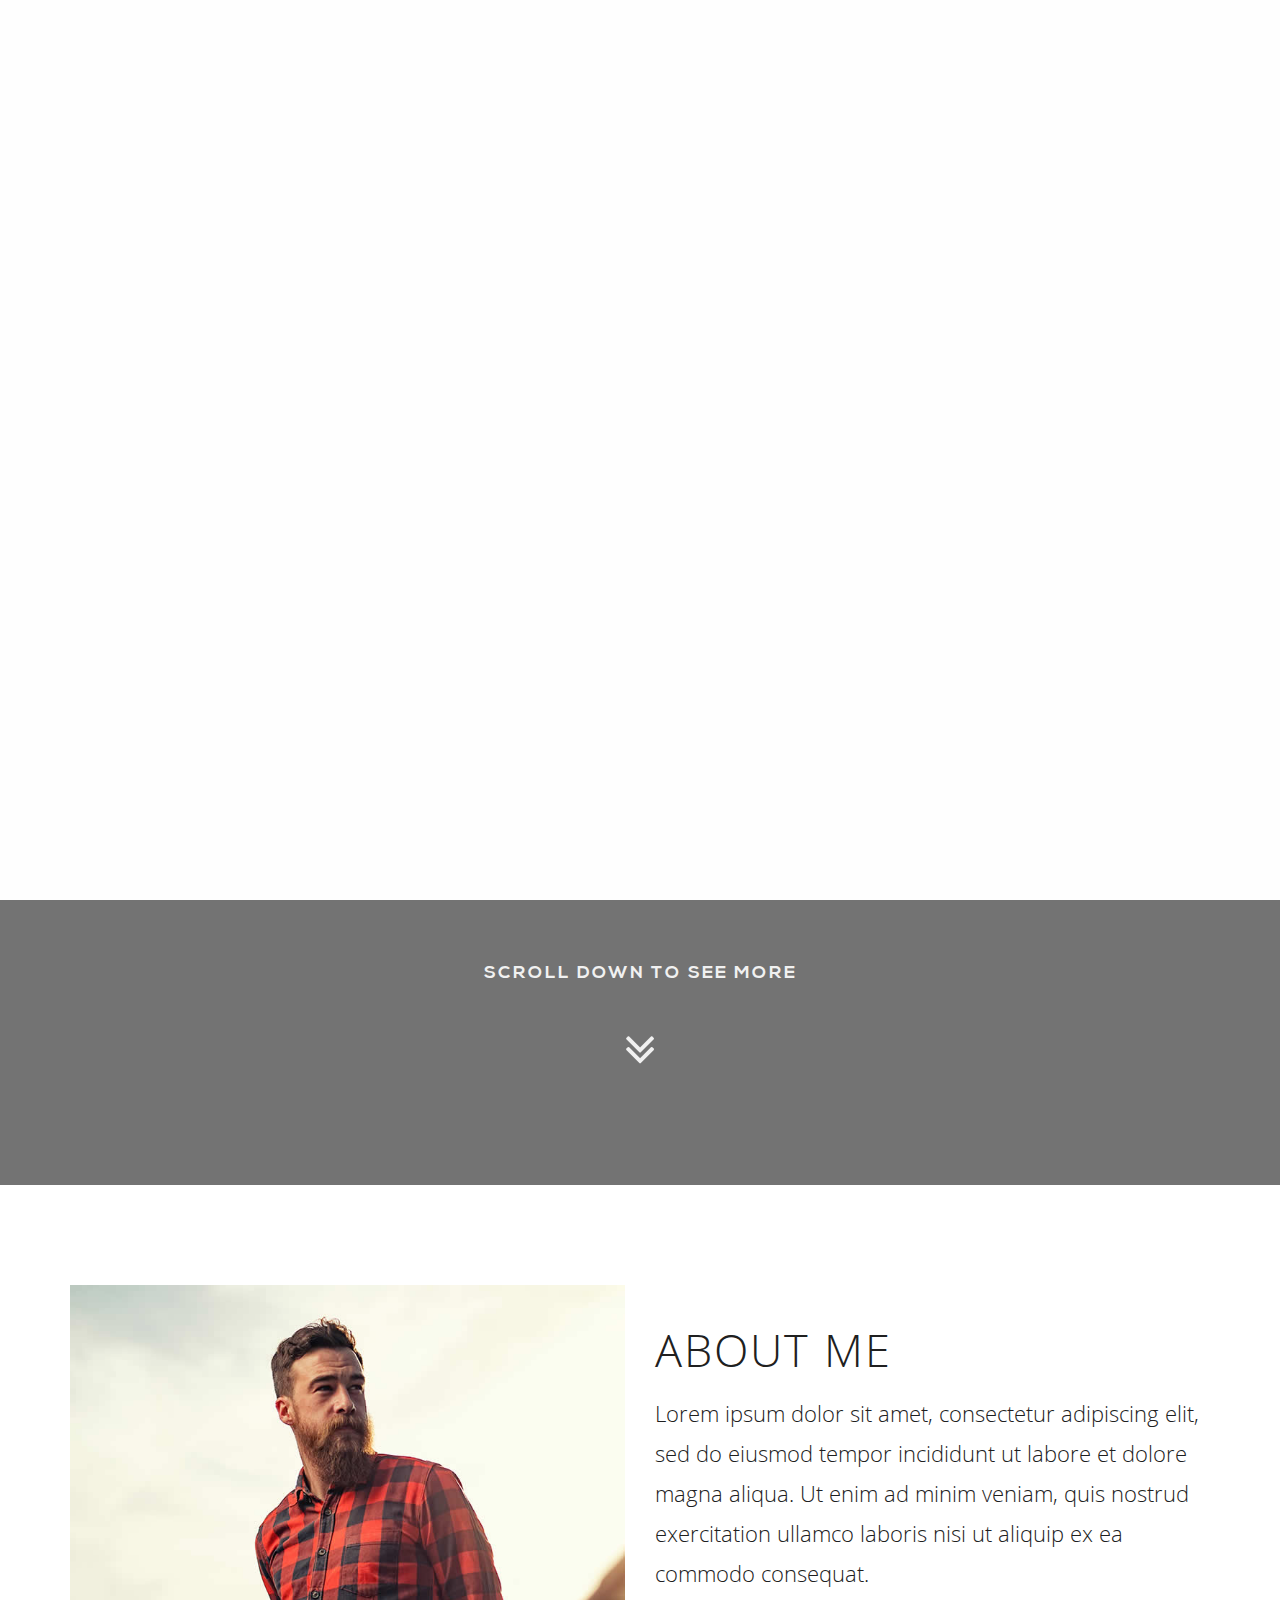
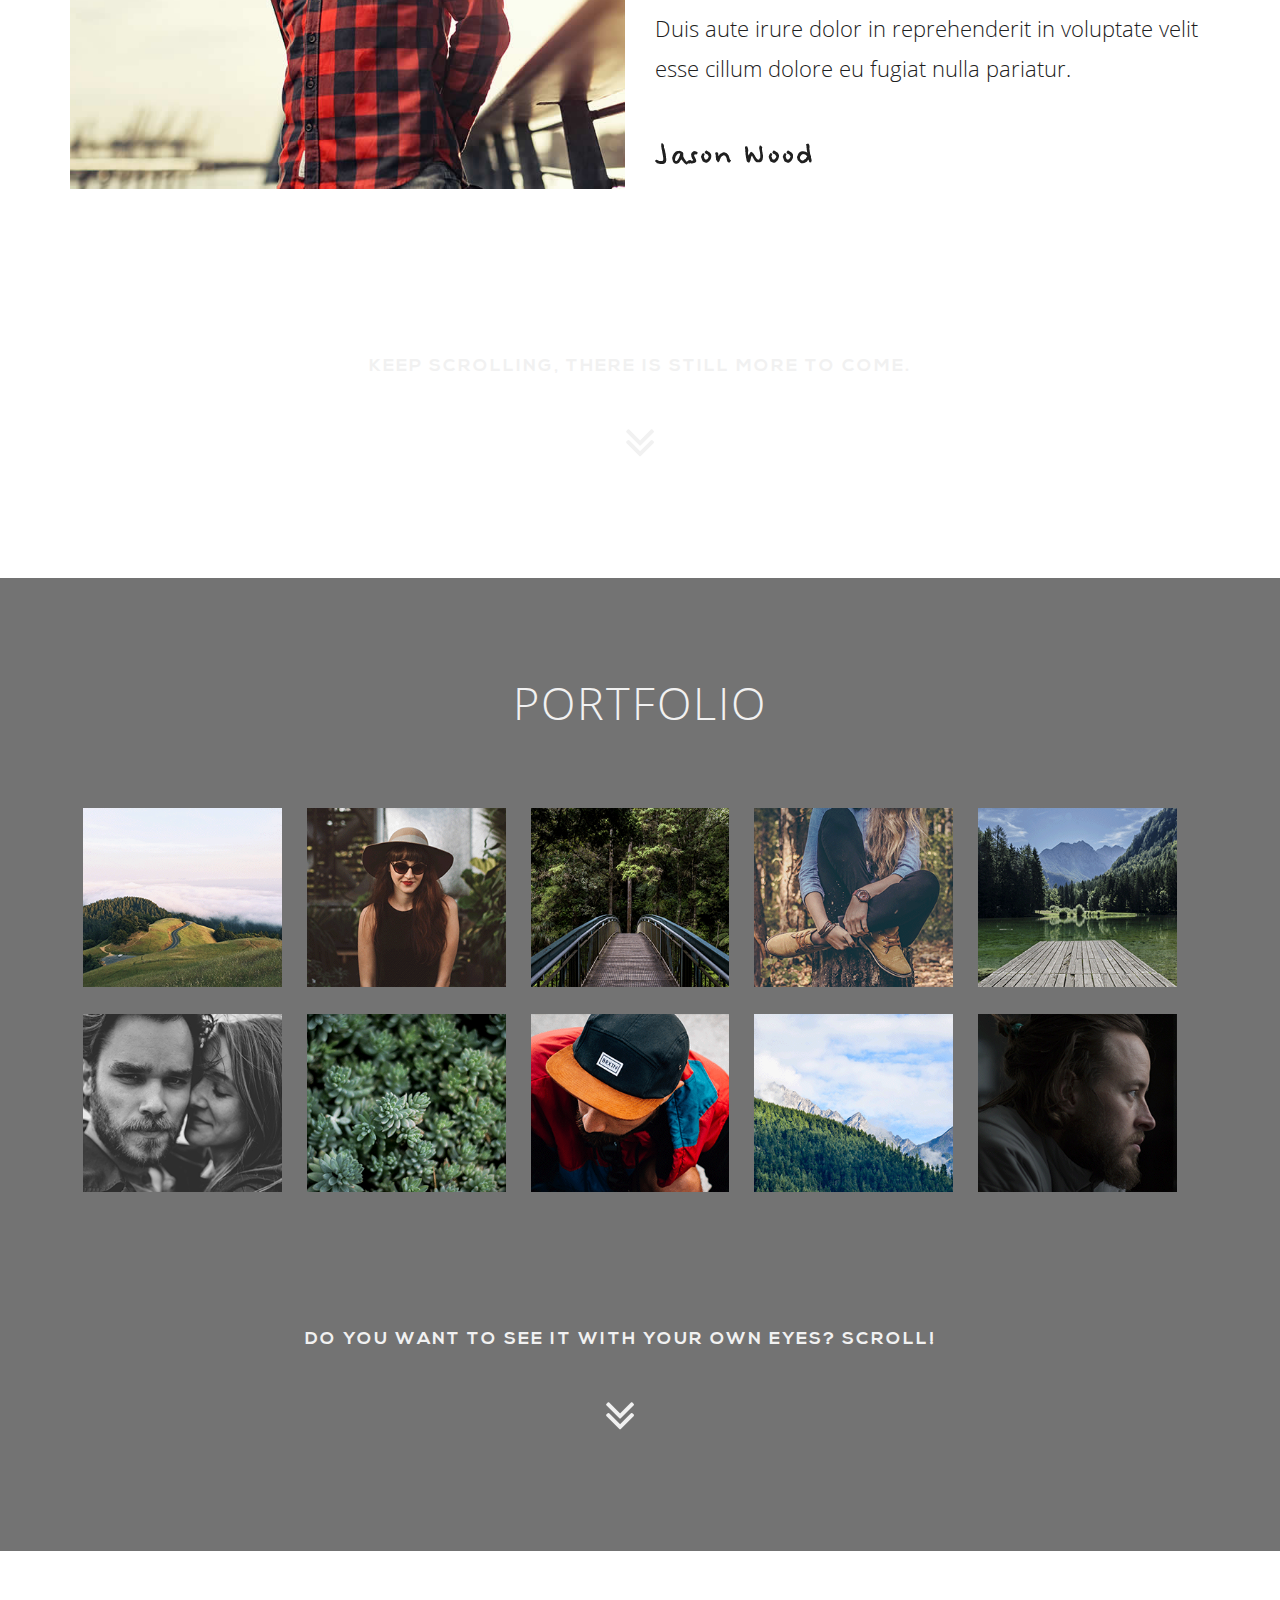
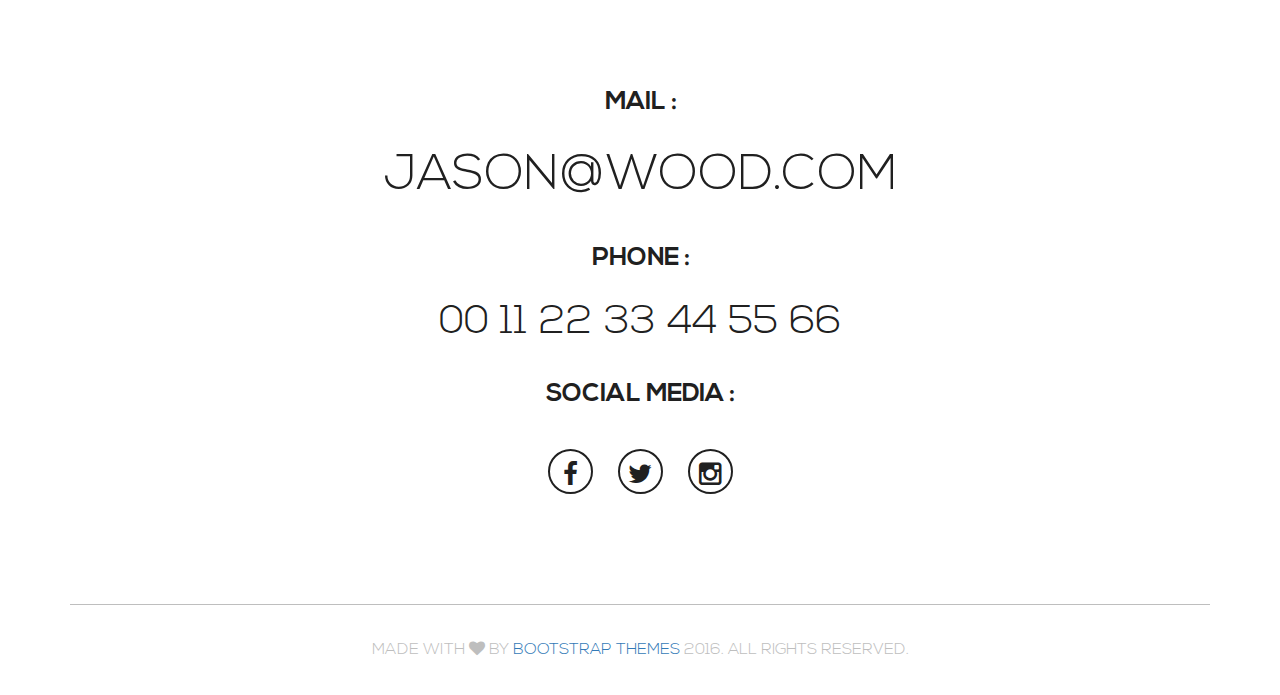
==== index.html @ 480f1a09 "Update index.html" ====
<!doctype html>
<!--[if lt IE 7]>      <html class="no-js lt-ie9 lt-ie8 lt-ie7" lang=""> <![endif]-->
<!--[if IE 7]>         <html class="no-js lt-ie9 lt-ie8" lang=""> <![endif]-->
<!--[if IE 8]>         <html class="no-js lt-ie9" lang=""> <![endif]-->
<!--[if gt IE 8]><!--> <html class="no-js" lang=""> <!--<![endif]-->
    <head>
        <meta charset="utf-8">
        <meta http-equiv="X-UA-Compatible" content="IE=edge,chrome=1">
        <title></title>
        <meta name="description" content="">
        <meta name="viewport" content="width=device-width, initial-scale=1">
        <link rel="apple-touch-icon" href="apple-touch-icon.png">

        <link rel="stylesheet" href="assets/css/bootstrap.min.css">
        <!--        <link rel="stylesheet" href="assets/css/bootstrap-theme.min.css">-->


        <!--For Plugins external css-->
        <link rel="stylesheet" href="assets/css/plugins.css" />
		<link rel="stylesheet" href="assets/css/magnific-popup.css">
		
        <link rel="stylesheet" href="assets/css/nexa-web-font.css" />
        <link rel="stylesheet" href="assets/css/opensans-web-font.css" />

        <!--Theme custom css -->
        <link rel="stylesheet" href="assets/css/style.css">

        <!--Theme Responsive css-->
        <link rel="stylesheet" href="assets/css/responsive.css" />

        <script src="assets/js/vendor/modernizr-2.8.3-respond-1.4.2.min.js"></script>
    </head>
    <body>
        <!--[if lt IE 8]>
            <p class="browserupgrade">You are using an <strong>outdated</strong> browser. Please <a href="http://browsehappy.com/">upgrade your browser</a> to improve your experience.</p>
        <![endif]-->
		
		<div class='preloader'><div class='loaded'>&nbsp;</div></div>
		
        <nav class="navbar navbar-default navbar-fixed-top">
            <div class="container">
                <!-- Brand and toggle get grouped for better mobile display -->
                <div class="navbar-header">
                    <button type="button" class="navbar-toggle collapsed" data-toggle="collapse" data-target="#bs-example-navbar-collapse-1" aria-expanded="false">
                        <span class="sr-only">Toggle navigation</span>
                        <span class="icon-bar"></span>
                        <span class="icon-bar"></span>
                        <span class="icon-bar"></span>
                    </button>

                </div>

                <!-- Collect the nav links, forms, and other content for toggling -->
                <div class="collapse navbar-collapse" id="bs-example-navbar-collapse-1">
                    <ul class="nav navbar-nav navbar-right">
                        <li class="active"><a href="#home">Ravi</a></li>
                        <li><a href="#about">About Me</a></li>
                        <li><a href="#portfolio">Resume</a></li>
                        <li><a href="#contact">Contact</a></li>
                    </ul>
                </div><!-- /.navbar-collapse -->
            </div><!-- /.container-fluid -->
        </nav>

        <!--Home page style-->
        <header id="home" class="home">
			<div class="overlay sections">
				<div class="container">
					
					<div class="row">
						<div class="wrapper">
							<div class="col-md-6 col-md-offset-3">
								
								<div class="home-details text-center">
									
									<div class="logo">
										<img src="assets/images/logo.png" alt="Logo Image" />
									</div>
										
									<div class="home-title">
										<h1><span>RAVI</span>KANT</h1>
									</div>
									
									<div class="scroll-down">
										<h5>Scroll down to see more</h5>
										<a href="#about"><i class="fa fa-angle-double-down"></i></a>
									</div>

								</div>
									
							</div>
						</div>
					</div>
				</div>
			</div>
        </header>

        <!-- Sections -->
        <section id="about" class="about sections">
            <div class="container">

                <!-- Example row of columns -->
                <div class="row">
                    <div class="wrapper">
					
                    	<div class="col-md-6">
                    		<div class="about-photo">
								<img src="assets/images/about.jpg" alt="About Image" />
							</div>
                    	</div>
						
						<div class="col-md-6">
                    		<div class="heading about-content">
								<h3>About Me</h3>
								<p>Lorem ipsum dolor sit amet, consectetur adipiscing elit, sed do eiusmod tempor incididunt ut labore et dolore magna aliqua. Ut enim ad minim veniam, quis nostrud exercitation ullamco laboris nisi ut aliquip ex ea commodo consequat.</p>
								<p>Duis aute irure dolor in reprehenderit in voluptate velit esse cillum dolore eu fugiat nulla pariatur.</p>
								<div class="signature">
									<img src="assets/images/singnature.png" alt="signature" />
								</div>
							</div>
                    	</div>
						
						
						
                    </div>
                </div>
				
				<div class="scroll-down">
					<h5>keep scrolling, there is still more to come.</h5>
					<a href="#portfolio"><i class="fa fa-angle-double-down"></i></a>
				</div>
				
            </div> <!-- /container -->       
        </section>
		
		
		<!-- Sections -->
        <section id="portfolio" class="portfolio">
			<div class="overlay sections">
				<div class="container">
				
					<div class="heading text-center">
						<div class="title">
							<h3>Portfolio</h3>
						</div>
					</div>
					
					<!-- Example row of columns -->
					
					<div class="row">
						<div class="portfolio-wrapper">
							<div class="portfolio-item">
							
								<div class="portfolio-details">
									<a href="assets/images/portfolio/1.png" class="portfolio-img"><img src="assets/images/portfolio/1.png" alt="Portfolio" /></a>
								</div>
								
							</div>
								
							<div class="portfolio-item">
							
								<div class="portfolio-details">
									<a href="assets/images/portfolio/2.png" class="portfolio-img"><img src="assets/images/portfolio/2.png" alt="Portfolio" /></a>
								</div>
								
							</div>

							<div class="portfolio-item">
							
								<div class="portfolio-details">
									<a href="assets/images/portfolio/3.png" class="portfolio-img"><img src="assets/images/portfolio/3.png" alt="Portfolio" /></a>
								</div>
								
							</div>

							<div class="portfolio-item">
							
								<div class="portfolio-details">
									<a href="assets/images/portfolio/4.png" class="portfolio-img"><img src="assets/images/portfolio/4.png" alt="Portfolio" /></a>
								</div>
								
							</div>

							<div class="portfolio-item">
							
								<div class="portfolio-details">
									<a href="assets/images/portfolio/5.png" class="portfolio-img"><img src="assets/images/portfolio/5.png" alt="Portfolio" /></a>
								</div>
								
							</div>
							
							<div class="portfolio-item">
							
								<div class="portfolio-details">
									<a href="assets/images/portfolio/6.png" class="portfolio-img"><img src="assets/images/portfolio/6.png" alt="Portfolio" /></a>
								</div>
								
							</div>
							<div class="portfolio-item">
							
								<div class="portfolio-details">
									<a href="assets/images/portfolio/7.png" class="portfolio-img"><img src="assets/images/portfolio/7.png" alt="Portfolio" /></a>
								</div>
								
							</div>
							<div class="portfolio-item">
							
								<div class="portfolio-details">
									<a href="assets/images/portfolio/8.png" class="portfolio-img"><img src="assets/images/portfolio/8.png" alt="Portfolio" /></a>
								</div>
								
							</div>
							<div class="portfolio-item">
							
								<div class="portfolio-details">
									<a href="assets/images/portfolio/9.png" class="portfolio-img"><img src="assets/images/portfolio/9.png" alt="Portfolio" /></a>
								</div>
								
							</div>
							<div class="portfolio-item">
							
								<div class="portfolio-details">
									<a href="assets/images/portfolio/10.png" class="portfolio-img"><img src="assets/images/portfolio/10.png" alt="Portfolio" /></a>
								</div>
								
							</div>
								
							
							<div class="scroll-down">
								<h5>Do you want to see it with your own eyes? Scroll!</h5>
								<a href="#contact"><i class="fa fa-angle-double-down"></i></a>
							</div>
							
						</div>
					</div>
				</div> <!-- /container -->
			</div>	
        </section>
		
		<section id="contact" class="contact sections">
			<div class="container">
				<div class="row">
					<div class="col-md-6 col-md-offset-3">
						<div class="contact-details text-center">
						
							<div class="contact-category">
								<div class="mail">
									<h4>Mail :</h4>
									<h2>Jason@wood.com</h2>
								</div>
							</div>
							
							<div class="contact-category">
								<div class="phone">
									<h4>Phone :</h4>
									<h5>00 11 22 33 44 55 66</h5>
								</div>
							</div>
							
							<div class="contact-category">
								<div class="social">
									<h4>Social Media :</h4>
									<a href="#"><i class="fa fa-facebook"></i></a>
									<a href="#"><i class="fa fa-twitter"></i></a>
									<a href="#"><i class="fa fa-instagram"></i></a>
								</div>
							</div>
							
						</div>
					</div>
				</div>
			</div>
		</section>


        <!--Footer-->
        <footer id="footer" class="footer">
            <div class="container">
            	<div class="row">
            		<div class="col-md-12">
            			<div class="copyright text-center">
            				<p>Made with <i class="fa fa-heart"></i> by <a target="_blank" href="http://bootstrapthemes.co"> Bootstrap Themes </a>2016. All rights reserved.</p>
            			</div>
            		</div>
            	</div>
            </div>
        </footer>


        <script src="assets/js/vendor/jquery-1.11.2.min.js"></script>
        <script src="assets/js/vendor/bootstrap.min.js"></script>

        <script src="assets/js/plugins.js"></script>
		<script src="assets/js/jquery.magnific-popup.js"></script>

		 
        <script src="assets/js/main.js"></script>
    </body>
</html>
---- assets/css/plugins.css ----
/*
Author: XpeedStudio
Author URI: http://themeforest.net/user/XpeedStudio/portfolio
*/


//Animate CSS

@charset "UTF-8";.animated{-webkit-animation-duration:1s;animation-duration:1s;-webkit-animation-fill-mode:both;animation-fill-mode:both}.animated.hinge{-webkit-animation-duration:2s;animation-duration:2s}@-webkit-keyframes bounce{0%,20%,50%,80%,100%{-webkit-transform:translateY(0);transform:translateY(0)}40%{-webkit-transform:translateY(-30px);transform:translateY(-30px)}60%{-webkit-transform:translateY(-15px);transform:translateY(-15px)}}@keyframes bounce{0%,20%,50%,80%,100%{-webkit-transform:translateY(0);-ms-transform:translateY(0);transform:translateY(0)}40%{-webkit-transform:translateY(-30px);-ms-transform:translateY(-30px);transform:translateY(-30px)}60%{-webkit-transform:translateY(-15px);-ms-transform:translateY(-15px);transform:translateY(-15px)}}.bounce{-webkit-animation-name:bounce;animation-name:bounce}@-webkit-keyframes flash{0%,50%,100%{opacity:1}25%,75%{opacity:0}}@keyframes flash{0%,50%,100%{opacity:1}25%,75%{opacity:0}}.flash{-webkit-animation-name:flash;animation-name:flash}@-webkit-keyframes pulse{0%{-webkit-transform:scale(1);transform:scale(1)}50%{-webkit-transform:scale(1.1);transform:scale(1.1)}100%{-webkit-transform:scale(1);transform:scale(1)}}@keyframes pulse{0%{-webkit-transform:scale(1);-ms-transform:scale(1);transform:scale(1)}50%{-webkit-transform:scale(1.1);-ms-transform:scale(1.1);transform:scale(1.1)}100%{-webkit-transform:scale(1);-ms-transform:scale(1);transform:scale(1)}}.pulse{-webkit-animation-name:pulse;animation-name:pulse}@-webkit-keyframes shake{0%,100%{-webkit-transform:translateX(0);transform:translateX(0)}10%,30%,50%,70%,90%{-webkit-transform:translateX(-10px);transform:translateX(-10px)}20%,40%,60%,80%{-webkit-transform:translateX(10px);transform:translateX(10px)}}@keyframes shake{0%,100%{-webkit-transform:translateX(0);-ms-transform:translateX(0);transform:translateX(0)}10%,30%,50%,70%,90%{-webkit-transform:translateX(-10px);-ms-transform:translateX(-10px);transform:translateX(-10px)}20%,40%,60%,80%{-webkit-transform:translateX(10px);-ms-transform:translateX(10px);transform:translateX(10px)}}.shake{-webkit-animation-name:shake;animation-name:shake}@-webkit-keyframes swing{20%{-webkit-transform:rotate(15deg);transform:rotate(15deg)}40%{-webkit-transform:rotate(-10deg);transform:rotate(-10deg)}60%{-webkit-transform:rotate(5deg);transform:rotate(5deg)}80%{-webkit-transform:rotate(-5deg);transform:rotate(-5deg)}100%{-webkit-transform:rotate(0);transform:rotate(0)}}@keyframes swing{20%{-webkit-transform:rotate(15deg);-ms-transform:rotate(15deg);transform:rotate(15deg)}40%{-webkit-transform:rotate(-10deg);-ms-transform:rotate(-10deg);transform:rotate(-10deg)}60%{-webkit-transform:rotate(5deg);-ms-transform:rotate(5deg);transform:rotate(5deg)}80%{-webkit-transform:rotate(-5deg);-ms-transform:rotate(-5deg);transform:rotate(-5deg)}100%{-webkit-transform:rotate(0);-ms-transform:rotate(0);transform:rotate(0)}}.swing{-webkit-transform-origin:top center;-ms-transform-origin:top center;transform-origin:top center;-webkit-animation-name:swing;animation-name:swing}@-webkit-keyframes tada{0%{-webkit-transform:scale(1);transform:scale(1)}10%,20%{-webkit-transform:scale(.9)rotate(-3deg);transform:scale(.9)rotate(-3deg)}30%,50%,70%,90%{-webkit-transform:scale(1.1)rotate(3deg);transform:scale(1.1)rotate(3deg)}40%,60%,80%{-webkit-transform:scale(1.1)rotate(-3deg);transform:scale(1.1)rotate(-3deg)}100%{-webkit-transform:scale(1)rotate(0);transform:scale(1)rotate(0)}}@keyframes tada{0%{-webkit-transform:scale(1);-ms-transform:scale(1);transform:scale(1)}10%,20%{-webkit-transform:scale(.9)rotate(-3deg);-ms-transform:scale(.9)rotate(-3deg);transform:scale(.9)rotate(-3deg)}30%,50%,70%,90%{-webkit-transform:scale(1.1)rotate(3deg);-ms-transform:scale(1.1)rotate(3deg);transform:scale(1.1)rotate(3deg)}40%,60%,80%{-webkit-transform:scale(1.1)rotate(-3deg);-ms-transform:scale(1.1)rotate(-3deg);transform:scale(1.1)rotate(-3deg)}100%{-webkit-transform:scale(1)rotate(0);-ms-transform:scale(1)rotate(0);transform:scale(1)rotate(0)}}.tada{-webkit-animation-name:tada;animation-name:tada}@-webkit-keyframes wobble{0%{-webkit-transform:translateX(0%);transform:translateX(0%)}15%{-webkit-transform:translateX(-25%)rotate(-5deg);transform:translateX(-25%)rotate(-5deg)}30%{-webkit-transform:translateX(20%)rotate(3deg);transform:translateX(20%)rotate(3deg)}45%{-webkit-transform:translateX(-15%)rotate(-3deg);transform:translateX(-15%)rotate(-3deg)}60%{-webkit-transform:translateX(10%)rotate(2deg);transform:translateX(10%)rotate(2deg)}75%{-webkit-transform:translateX(-5%)rotate(-1deg);transform:translateX(-5%)rotate(-1deg)}100%{-webkit-transform:translateX(0%);transform:translateX(0%)}}@keyframes wobble{0%{-webkit-transform:translateX(0%);-ms-transform:translateX(0%);transform:translateX(0%)}15%{-webkit-transform:translateX(-25%)rotate(-5deg);-ms-transform:translateX(-25%)rotate(-5deg);transform:translateX(-25%)rotate(-5deg)}30%{-webkit-transform:translateX(20%)rotate(3deg);-ms-transform:translateX(20%)rotate(3deg);transform:translateX(20%)rotate(3deg)}45%{-webkit-transform:translateX(-15%)rotate(-3deg);-ms-transform:translateX(-15%)rotate(-3deg);transform:translateX(-15%)rotate(-3deg)}60%{-webkit-transform:translateX(10%)rotate(2deg);-ms-transform:translateX(10%)rotate(2deg);transform:translateX(10%)rotate(2deg)}75%{-webkit-transform:translateX(-5%)rotate(-1deg);-ms-transform:translateX(-5%)rotate(-1deg);transform:translateX(-5%)rotate(-1deg)}100%{-webkit-transform:translateX(0%);-ms-transform:translateX(0%);transform:translateX(0%)}}.wobble{-webkit-animation-name:wobble;animation-name:wobble}@-webkit-keyframes bounceIn{0%{opacity:0;-webkit-transform:scale(.3);transform:scale(.3)}50%{opacity:1;-webkit-transform:scale(1.05);transform:scale(1.05)}70%{-webkit-transform:scale(.9);transform:scale(.9)}100%{-webkit-transform:scale(1);transform:scale(1)}}@keyframes bounceIn{0%{opacity:0;-webkit-transform:scale(.3);-ms-transform:scale(.3);transform:scale(.3)}50%{opacity:1;-webkit-transform:scale(1.05);-ms-transform:scale(1.05);transform:scale(1.05)}70%{-webkit-transform:scale(.9);-ms-transform:scale(.9);transform:scale(.9)}100%{-webkit-transform:scale(1);-ms-transform:scale(1);transform:scale(1)}}.bounceIn{-webkit-animation-name:bounceIn;animation-name:bounceIn}@-webkit-keyframes bounceInDown{0%{opacity:0;-webkit-transform:translateY(-2000px);transform:translateY(-2000px)}60%{opacity:1;-webkit-transform:translateY(30px);transform:translateY(30px)}80%{-webkit-transform:translateY(-10px);transform:translateY(-10px)}100%{-webkit-transform:translateY(0);transform:translateY(0)}}@keyframes bounceInDown{0%{opacity:0;-webkit-transform:translateY(-2000px);-ms-transform:translateY(-2000px);transform:translateY(-2000px)}60%{opacity:1;-webkit-transform:translateY(30px);-ms-transform:translateY(30px);transform:translateY(30px)}80%{-webkit-transform:translateY(-10px);-ms-transform:translateY(-10px);transform:translateY(-10px)}100%{-webkit-transform:translateY(0);-ms-transform:translateY(0);transform:translateY(0)}}.bounceInDown{-webkit-animation-name:bounceInDown;animation-name:bounceInDown}@-webkit-keyframes bounceInLeft{0%{opacity:0;-webkit-transform:translateX(-2000px);transform:translateX(-2000px)}60%{opacity:1;-webkit-transform:translateX(30px);transform:translateX(30px)}80%{-webkit-transform:translateX(-10px);transform:translateX(-10px)}100%{-webkit-transform:translateX(0);transform:translateX(0)}}@keyframes bounceInLeft{0%{opacity:0;-webkit-transform:translateX(-2000px);-ms-transform:translateX(-2000px);transform:translateX(-2000px)}60%{opacity:1;-webkit-transform:translateX(30px);-ms-transform:translateX(30px);transform:translateX(30px)}80%{-webkit-transform:translateX(-10px);-ms-transform:translateX(-10px);transform:translateX(-10px)}100%{-webkit-transform:translateX(0);-ms-transform:translateX(0);transform:translateX(0)}}.bounceInLeft{-webkit-animation-name:bounceInLeft;animation-name:bounceInLeft}@-webkit-keyframes bounceInRight{0%{opacity:0;-webkit-transform:translateX(2000px);transform:translateX(2000px)}60%{opacity:1;-webkit-transform:translateX(-30px);transform:translateX(-30px)}80%{-webkit-transform:translateX(10px);transform:translateX(10px)}100%{-webkit-transform:translateX(0);transform:translateX(0)}}@keyframes bounceInRight{0%{opacity:0;-webkit-transform:translateX(2000px);-ms-transform:translateX(2000px);transform:translateX(2000px)}60%{opacity:1;-webkit-transform:translateX(-30px);-ms-transform:translateX(-30px);transform:translateX(-30px)}80%{-webkit-transform:translateX(10px);-ms-transform:translateX(10px);transform:translateX(10px)}100%{-webkit-transform:translateX(0);-ms-transform:translateX(0);transform:translateX(0)}}.bounceInRight{-webkit-animation-name:bounceInRight;animation-name:bounceInRight}@-webkit-keyframes bounceInUp{0%{opacity:0;-webkit-transform:translateY(2000px);transform:translateY(2000px)}60%{opacity:1;-webkit-transform:translateY(-30px);transform:translateY(-30px)}80%{-webkit-transform:translateY(10px);transform:translateY(10px)}100%{-webkit-transform:translateY(0);transform:translateY(0)}}@keyframes bounceInUp{0%{opacity:0;-webkit-transform:translateY(2000px);-ms-transform:translateY(2000px);transform:translateY(2000px)}60%{opacity:1;-webkit-transform:translateY(-30px);-ms-transform:translateY(-30px);transform:translateY(-30px)}80%{-webkit-transform:translateY(10px);-ms-transform:translateY(10px);transform:translateY(10px)}100%{-webkit-transform:translateY(0);-ms-transform:translateY(0);transform:translateY(0)}}.bounceInUp{-webkit-animation-name:bounceInUp;animation-name:bounceInUp}@-webkit-keyframes bounceOut{0%{-webkit-transform:scale(1);transform:scale(1)}25%{-webkit-transform:scale(.95);transform:scale(.95)}50%{opacity:1;-webkit-transform:scale(1.1);transform:scale(1.1)}100%{opacity:0;-webkit-transform:scale(.3);transform:scale(.3)}}@keyframes bounceOut{0%{-webkit-transform:scale(1);-ms-transform:scale(1);transform:scale(1)}25%{-webkit-transform:scale(.95);-ms-transform:scale(.95);transform:scale(.95)}50%{opacity:1;-webkit-transform:scale(1.1);-ms-transform:scale(1.1);transform:scale(1.1)}100%{opacity:0;-webkit-transform:scale(.3);-ms-transform:scale(.3);transform:scale(.3)}}.bounceOut{-webkit-animation-name:bounceOut;animation-name:bounceOut}@-webkit-keyframes bounceOutDown{0%{-webkit-transform:translateY(0);transform:translateY(0)}20%{opacity:1;-webkit-transform:translateY(-20px);transform:translateY(-20px)}100%{opacity:0;-webkit-transform:translateY(2000px);transform:translateY(2000px)}}@keyframes bounceOutDown{0%{-webkit-transform:translateY(0);-ms-transform:translateY(0);transform:translateY(0)}20%{opacity:1;-webkit-transform:translateY(-20px);-ms-transform:translateY(-20px);transform:translateY(-20px)}100%{opacity:0;-webkit-transform:translateY(2000px);-ms-transform:translateY(2000px);transform:translateY(2000px)}}.bounceOutDown{-webkit-animation-name:bounceOutDown;animation-name:bounceOutDown}@-webkit-keyframes bounceOutLeft{0%{-webkit-transform:translateX(0);transform:translateX(0)}20%{opacity:1;-webkit-transform:translateX(20px);transform:translateX(20px)}100%{opacity:0;-webkit-transform:translateX(-2000px);transform:translateX(-2000px)}}@keyframes bounceOutLeft{0%{-webkit-transform:translateX(0);-ms-transform:translateX(0);transform:translateX(0)}20%{opacity:1;-webkit-transform:translateX(20px);-ms-transform:translateX(20px);transform:translateX(20px)}100%{opacity:0;-webkit-transform:translateX(-2000px);-ms-transform:translateX(-2000px);transform:translateX(-2000px)}}.bounceOutLeft{-webkit-animation-name:bounceOutLeft;animation-name:bounceOutLeft}@-webkit-keyframes bounceOutRight{0%{-webkit-transform:translateX(0);transform:translateX(0)}20%{opacity:1;-webkit-transform:translateX(-20px);transform:translateX(-20px)}100%{opacity:0;-webkit-transform:translateX(2000px);transform:translateX(2000px)}}@keyframes bounceOutRight{0%{-webkit-transform:translateX(0);-ms-transform:translateX(0);transform:translateX(0)}20%{opacity:1;-webkit-transform:translateX(-20px);-ms-transform:translateX(-20px);transform:translateX(-20px)}100%{opacity:0;-webkit-transform:translateX(2000px);-ms-transform:translateX(2000px);transform:translateX(2000px)}}.bounceOutRight{-webkit-animation-name:bounceOutRight;animation-name:bounceOutRight}@-webkit-keyframes bounceOutUp{0%{-webkit-transform:translateY(0);transform:translateY(0)}20%{opacity:1;-webkit-transform:translateY(20px);transform:translateY(20px)}100%{opacity:0;-webkit-transform:translateY(-2000px);transform:translateY(-2000px)}}@keyframes bounceOutUp{0%{-webkit-transform:translateY(0);-ms-transform:translateY(0);transform:translateY(0)}20%{opacity:1;-webkit-transform:translateY(20px);-ms-transform:translateY(20px);transform:translateY(20px)}100%{opacity:0;-webkit-transform:translateY(-2000px);-ms-transform:translateY(-2000px);transform:translateY(-2000px)}}.bounceOutUp{-webkit-animation-name:bounceOutUp;animation-name:bounceOutUp}@-webkit-keyframes fadeIn{0%{opacity:0}100%{opacity:1}}@keyframes fadeIn{0%{opacity:0}100%{opacity:1}}.fadeIn{-webkit-animation-name:fadeIn;animation-name:fadeIn}@-webkit-keyframes fadeInDown{0%{opacity:0;-webkit-transform:translateY(-20px);transform:translateY(-20px)}100%{opacity:1;-webkit-transform:translateY(0);transform:translateY(0)}}@keyframes fadeInDown{0%{opacity:0;-webkit-transform:translateY(-20px);-ms-transform:translateY(-20px);transform:translateY(-20px)}100%{opacity:1;-webkit-transform:translateY(0);-ms-transform:translateY(0);transform:translateY(0)}}.fadeInDown{-webkit-animation-name:fadeInDown;animation-name:fadeInDown}@-webkit-keyframes fadeInDownBig{0%{opacity:0;-webkit-transform:translateY(-2000px);transform:translateY(-2000px)}100%{opacity:1;-webkit-transform:translateY(0);transform:translateY(0)}}@keyframes fadeInDownBig{0%{opacity:0;-webkit-transform:translateY(-2000px);-ms-transform:translateY(-2000px);transform:translateY(-2000px)}100%{opacity:1;-webkit-transform:translateY(0);-ms-transform:translateY(0);transform:translateY(0)}}.fadeInDownBig{-webkit-animation-name:fadeInDownBig;animation-name:fadeInDownBig}@-webkit-keyframes fadeInLeft{0%{opacity:0;-webkit-transform:translateX(-20px);transform:translateX(-20px)}100%{opacity:1;-webkit-transform:translateX(0);transform:translateX(0)}}@keyframes fadeInLeft{0%{opacity:0;-webkit-transform:translateX(-20px);-ms-transform:translateX(-20px);transform:translateX(-20px)}100%{opacity:1;-webkit-transform:translateX(0);-ms-transform:translateX(0);transform:translateX(0)}}.fadeInLeft{-webkit-animation-name:fadeInLeft;animation-name:fadeInLeft}@-webkit-keyframes fadeInLeftBig{0%{opacity:0;-webkit-transform:translateX(-2000px);transform:translateX(-2000px)}100%{opacity:1;-webkit-transform:translateX(0);transform:translateX(0)}}@keyframes fadeInLeftBig{0%{opacity:0;-webkit-transform:translateX(-2000px);-ms-transform:translateX(-2000px);transform:translateX(-2000px)}100%{opacity:1;-webkit-transform:translateX(0);-ms-transform:translateX(0);transform:translateX(0)}}.fadeInLeftBig{-webkit-animation-name:fadeInLeftBig;animation-name:fadeInLeftBig}@-webkit-keyframes fadeInRight{0%{opacity:0;-webkit-transform:translateX(20px);transform:translateX(20px)}100%{opacity:1;-webkit-transform:translateX(0);transform:translateX(0)}}@keyframes fadeInRight{0%{opacity:0;-webkit-transform:translateX(20px);-ms-transform:translateX(20px);transform:translateX(20px)}100%{opacity:1;-webkit-transform:translateX(0);-ms-transform:translateX(0);transform:translateX(0)}}.fadeInRight{-webkit-animation-name:fadeInRight;animation-name:fadeInRight}@-webkit-keyframes fadeInRightBig{0%{opacity:0;-webkit-transform:translateX(2000px);transform:translateX(2000px)}100%{opacity:1;-webkit-transform:translateX(0);transform:translateX(0)}}@keyframes fadeInRightBig{0%{opacity:0;-webkit-transform:translateX(2000px);-ms-transform:translateX(2000px);transform:translateX(2000px)}100%{opacity:1;-webkit-transform:translateX(0);-ms-transform:translateX(0);transform:translateX(0)}}.fadeInRightBig{-webkit-animation-name:fadeInRightBig;animation-name:fadeInRightBig}@-webkit-keyframes fadeInUp{0%{opacity:0;-webkit-transform:translateY(20px);transform:translateY(20px)}100%{opacity:1;-webkit-transform:translateY(0);transform:translateY(0)}}@keyframes fadeInUp{0%{opacity:0;-webkit-transform:translateY(20px);-ms-transform:translateY(20px);transform:translateY(20px)}100%{opacity:1;-webkit-transform:translateY(0);-ms-transform:translateY(0);transform:translateY(0)}}.fadeInUp{-webkit-animation-name:fadeInUp;animation-name:fadeInUp}@-webkit-keyframes fadeInUpBig{0%{opacity:0;-webkit-transform:translateY(2000px);transform:translateY(2000px)}100%{opacity:1;-webkit-transform:translateY(0);transform:translateY(0)}}@keyframes fadeInUpBig{0%{opacity:0;-webkit-transform:translateY(2000px);-ms-transform:translateY(2000px);transform:translateY(2000px)}100%{opacity:1;-webkit-transform:translateY(0);-ms-transform:translateY(0);transform:translateY(0)}}.fadeInUpBig{-webkit-animation-name:fadeInUpBig;animation-name:fadeInUpBig}@-webkit-keyframes fadeOut{0%{opacity:1}100%{opacity:0}}@keyframes fadeOut{0%{opacity:1}100%{opacity:0}}.fadeOut{-webkit-animation-name:fadeOut;animation-name:fadeOut}@-webkit-keyframes fadeOutDown{0%{opacity:1;-webkit-transform:translateY(0);transform:translateY(0)}100%{opacity:0;-webkit-transform:translateY(20px);transform:translateY(20px)}}@keyframes fadeOutDown{0%{opacity:1;-webkit-transform:translateY(0);-ms-transform:translateY(0);transform:translateY(0)}100%{opacity:0;-webkit-transform:translateY(20px);-ms-transform:translateY(20px);transform:translateY(20px)}}.fadeOutDown{-webkit-animation-name:fadeOutDown;animation-name:fadeOutDown}@-webkit-keyframes fadeOutDownBig{0%{opacity:1;-webkit-transform:translateY(0);transform:translateY(0)}100%{opacity:0;-webkit-transform:translateY(2000px);transform:translateY(2000px)}}@keyframes fadeOutDownBig{0%{opacity:1;-webkit-transform:translateY(0);-ms-transform:translateY(0);transform:translateY(0)}100%{opacity:0;-webkit-transform:translateY(2000px);-ms-transform:translateY(2000px);transform:translateY(2000px)}}.fadeOutDownBig{-webkit-animation-name:fadeOutDownBig;animation-name:fadeOutDownBig}@-webkit-keyframes fadeOutLeft{0%{opacity:1;-webkit-transform:translateX(0);transform:translateX(0)}100%{opacity:0;-webkit-transform:translateX(-20px);transform:translateX(-20px)}}@keyframes fadeOutLeft{0%{opacity:1;-webkit-transform:translateX(0);-ms-transform:translateX(0);transform:translateX(0)}100%{opacity:0;-webkit-transform:translateX(-20px);-ms-transform:translateX(-20px);transform:translateX(-20px)}}.fadeOutLeft{-webkit-animation-name:fadeOutLeft;animation-name:fadeOutLeft}@-webkit-keyframes fadeOutLeftBig{0%{opacity:1;-webkit-transform:translateX(0);transform:translateX(0)}100%{opacity:0;-webkit-transform:translateX(-2000px);transform:translateX(-2000px)}}@keyframes fadeOutLeftBig{0%{opacity:1;-webkit-transform:translateX(0);-ms-transform:translateX(0);transform:translateX(0)}100%{opacity:0;-webkit-transform:translateX(-2000px);-ms-transform:translateX(-2000px);transform:translateX(-2000px)}}.fadeOutLeftBig{-webkit-animation-name:fadeOutLeftBig;animation-name:fadeOutLeftBig}@-webkit-keyframes fadeOutRight{0%{opacity:1;-webkit-transform:translateX(0);transform:translateX(0)}100%{opacity:0;-webkit-transform:translateX(20px);transform:translateX(20px)}}@keyframes fadeOutRight{0%{opacity:1;-webkit-transform:translateX(0);-ms-transform:translateX(0);transform:translateX(0)}100%{opacity:0;-webkit-transform:translateX(20px);-ms-transform:translateX(20px);transform:translateX(20px)}}.fadeOutRight{-webkit-animation-name:fadeOutRight;animation-name:fadeOutRight}@-webkit-keyframes fadeOutRightBig{0%{opacity:1;-webkit-transform:translateX(0);transform:translateX(0)}100%{opacity:0;-webkit-transform:translateX(2000px);transform:translateX(2000px)}}@keyframes fadeOutRightBig{0%{opacity:1;-webkit-transform:translateX(0);-ms-transform:translateX(0);transform:translateX(0)}100%{opacity:0;-webkit-transform:translateX(2000px);-ms-transform:translateX(2000px);transform:translateX(2000px)}}.fadeOutRightBig{-webkit-animation-name:fadeOutRightBig;animation-name:fadeOutRightBig}@-webkit-keyframes fadeOutUp{0%{opacity:1;-webkit-transform:translateY(0);transform:translateY(0)}100%{opacity:0;-webkit-transform:translateY(-20px);transform:translateY(-20px)}}@keyframes fadeOutUp{0%{opacity:1;-webkit-transform:translateY(0);-ms-transform:translateY(0);transform:translateY(0)}100%{opacity:0;-webkit-transform:translateY(-20px);-ms-transform:translateY(-20px);transform:translateY(-20px)}}.fadeOutUp{-webkit-animation-name:fadeOutUp;animation-name:fadeOutUp}@-webkit-keyframes fadeOutUpBig{0%{opacity:1;-webkit-transform:translateY(0);transform:translateY(0)}100%{opacity:0;-webkit-transform:translateY(-2000px);transform:translateY(-2000px)}}@keyframes fadeOutUpBig{0%{opacity:1;-webkit-transform:translateY(0);-ms-transform:translateY(0);transform:translateY(0)}100%{opacity:0;-webkit-transform:translateY(-2000px);-ms-transform:translateY(-2000px);transform:translateY(-2000px)}}.fadeOutUpBig{-webkit-animation-name:fadeOutUpBig;animation-name:fadeOutUpBig}@-webkit-keyframes flip{0%{-webkit-transform:perspective(400px)translateZ(0)rotateY(0)scale(1);transform:perspective(400px)translateZ(0)rotateY(0)scale(1)}0%,40%{-webkit-animation-timing-function:ease-out;animation-timing-function:ease-out}40%{-webkit-transform:perspective(400px)translateZ(150px)rotateY(170deg)scale(1);transform:perspective(400px)translateZ(150px)rotateY(170deg)scale(1)}50%{-webkit-transform:perspective(400px)translateZ(150px)rotateY(190deg)scale(1);transform:perspective(400px)translateZ(150px)rotateY(190deg)scale(1);-webkit-animation-timing-function:ease-in;animation-timing-function:ease-in}80%{-webkit-transform:perspective(400px)translateZ(0)rotateY(360deg)scale(.95);transform:perspective(400px)translateZ(0)rotateY(360deg)scale(.95)}80%,100%{-webkit-animation-timing-function:ease-in;animation-timing-function:ease-in}100%{-webkit-transform:perspective(400px)translateZ(0)rotateY(360deg)scale(1);transform:perspective(400px)translateZ(0)rotateY(360deg)scale(1)}}@keyframes flip{0%{-webkit-transform:perspective(400px)translateZ(0)rotateY(0)scale(1);-ms-transform:perspective(400px)translateZ(0)rotateY(0)scale(1);transform:perspective(400px)translateZ(0)rotateY(0)scale(1)}0%,40%{-webkit-animation-timing-function:ease-out;animation-timing-function:ease-out}40%{-webkit-transform:perspective(400px)translateZ(150px)rotateY(170deg)scale(1);-ms-transform:perspective(400px)translateZ(150px)rotateY(170deg)scale(1);transform:perspective(400px)translateZ(150px)rotateY(170deg)scale(1)}50%{-webkit-transform:perspective(400px)translateZ(150px)rotateY(190deg)scale(1);-ms-transform:perspective(400px)translateZ(150px)rotateY(190deg)scale(1);transform:perspective(400px)translateZ(150px)rotateY(190deg)scale(1);-webkit-animation-timing-function:ease-in;animation-timing-function:ease-in}80%{-webkit-transform:perspective(400px)translateZ(0)rotateY(360deg)scale(.95);-ms-transform:perspective(400px)translateZ(0)rotateY(360deg)scale(.95);transform:perspective(400px)translateZ(0)rotateY(360deg)scale(.95)}80%,100%{-webkit-animation-timing-function:ease-in;animation-timing-function:ease-in}100%{-webkit-transform:perspective(400px)translateZ(0)rotateY(360deg)scale(1);-ms-transform:perspective(400px)translateZ(0)rotateY(360deg)scale(1);transform:perspective(400px)translateZ(0)rotateY(360deg)scale(1)}}.animated.flip{-webkit-backface-visibility:visible;-ms-backface-visibility:visible;backface-visibility:visible;-webkit-animation-name:flip;animation-name:flip}@-webkit-keyframes flipInX{0%{-webkit-transform:perspective(400px)rotateX(90deg);transform:perspective(400px)rotateX(90deg);opacity:0}40%{-webkit-transform:perspective(400px)rotateX(-10deg);transform:perspective(400px)rotateX(-10deg)}70%{-webkit-transform:perspective(400px)rotateX(10deg);transform:perspective(400px)rotateX(10deg)}100%{-webkit-transform:perspective(400px)rotateX(0);transform:perspective(400px)rotateX(0);opacity:1}}@keyframes flipInX{0%{-webkit-transform:perspective(400px)rotateX(90deg);-ms-transform:perspective(400px)rotateX(90deg);transform:perspective(400px)rotateX(90deg);opacity:0}40%{-webkit-transform:perspective(400px)rotateX(-10deg);-ms-transform:perspective(400px)rotateX(-10deg);transform:perspective(400px)rotateX(-10deg)}70%{-webkit-transform:perspective(400px)rotateX(10deg);-ms-transform:perspective(400px)rotateX(10deg);transform:perspective(400px)rotateX(10deg)}100%{-webkit-transform:perspective(400px)rotateX(0);-ms-transform:perspective(400px)rotateX(0);transform:perspective(400px)rotateX(0);opacity:1}}.flipInX{-webkit-backface-visibility:visible!important;-ms-backface-visibility:visible!important;backface-visibility:visible!important;-webkit-animation-name:flipInX;animation-name:flipInX}@-webkit-keyframes flipInY{0%{-webkit-transform:perspective(400px)rotateY(90deg);transform:perspective(400px)rotateY(90deg);opacity:0}40%{-webkit-transform:perspective(400px)rotateY(-10deg);transform:perspective(400px)rotateY(-10deg)}70%{-webkit-transform:perspective(400px)rotateY(10deg);transform:perspective(400px)rotateY(10deg)}100%{-webkit-transform:perspective(400px)rotateY(0);transform:perspective(400px)rotateY(0);opacity:1}}@keyframes flipInY{0%{-webkit-transform:perspective(400px)rotateY(90deg);-ms-transform:perspective(400px)rotateY(90deg);transform:perspective(400px)rotateY(90deg);opacity:0}40%{-webkit-transform:perspective(400px)rotateY(-10deg);-ms-transform:perspective(400px)rotateY(-10deg);transform:perspective(400px)rotateY(-10deg)}70%{-webkit-transform:perspective(400px)rotateY(10deg);-ms-transform:perspective(400px)rotateY(10deg);transform:perspective(400px)rotateY(10deg)}100%{-webkit-transform:perspective(400px)rotateY(0);-ms-transform:perspective(400px)rotateY(0);transform:perspective(400px)rotateY(0);opacity:1}}.flipInY{-webkit-backface-visibility:visible!important;-ms-backface-visibility:visible!important;backface-visibility:visible!important;-webkit-animation-name:flipInY;animation-name:flipInY}@-webkit-keyframes flipOutX{0%{-webkit-transform:perspective(400px)rotateX(0);transform:perspective(400px)rotateX(0);opacity:1}100%{-webkit-transform:perspective(400px)rotateX(90deg);transform:perspective(400px)rotateX(90deg);opacity:0}}@keyframes flipOutX{0%{-webkit-transform:perspective(400px)rotateX(0);-ms-transform:perspective(400px)rotateX(0);transform:perspective(400px)rotateX(0);opacity:1}100%{-webkit-transform:perspective(400px)rotateX(90deg);-ms-transform:perspective(400px)rotateX(90deg);transform:perspective(400px)rotateX(90deg);opacity:0}}.flipOutX{-webkit-animation-name:flipOutX;animation-name:flipOutX;-webkit-backface-visibility:visible!important;-ms-backface-visibility:visible!important;backface-visibility:visible!important}@-webkit-keyframes flipOutY{0%{-webkit-transform:perspective(400px)rotateY(0);transform:perspective(400px)rotateY(0);opacity:1}100%{-webkit-transform:perspective(400px)rotateY(90deg);transform:perspective(400px)rotateY(90deg);opacity:0}}@keyframes flipOutY{0%{-webkit-transform:perspective(400px)rotateY(0);-ms-transform:perspective(400px)rotateY(0);transform:perspective(400px)rotateY(0);opacity:1}100%{-webkit-transform:perspective(400px)rotateY(90deg);-ms-transform:perspective(400px)rotateY(90deg);transform:perspective(400px)rotateY(90deg);opacity:0}}.flipOutY{-webkit-backface-visibility:visible!important;-ms-backface-visibility:visible!important;backface-visibility:visible!important;-webkit-animation-name:flipOutY;animation-name:flipOutY}@-webkit-keyframes lightSpeedIn{0%{-webkit-transform:translateX(100%)skewX(-30deg);transform:translateX(100%)skewX(-30deg);opacity:0}60%{-webkit-transform:translateX(-20%)skewX(30deg);transform:translateX(-20%)skewX(30deg);opacity:1}80%{-webkit-transform:translateX(0%)skewX(-15deg);transform:translateX(0%)skewX(-15deg);opacity:1}100%{-webkit-transform:translateX(0%)skewX(0);transform:translateX(0%)skewX(0);opacity:1}}@keyframes lightSpeedIn{0%{-webkit-transform:translateX(100%)skewX(-30deg);-ms-transform:translateX(100%)skewX(-30deg);transform:translateX(100%)skewX(-30deg);opacity:0}60%{-webkit-transform:translateX(-20%)skewX(30deg);-ms-transform:translateX(-20%)skewX(30deg);transform:translateX(-20%)skewX(30deg);opacity:1}80%{-webkit-transform:translateX(0%)skewX(-15deg);-ms-transform:translateX(0%)skewX(-15deg);transform:translateX(0%)skewX(-15deg);opacity:1}100%{-webkit-transform:translateX(0%)skewX(0);-ms-transform:translateX(0%)skewX(0);transform:translateX(0%)skewX(0);opacity:1}}.lightSpeedIn{-webkit-animation-name:lightSpeedIn;animation-name:lightSpeedIn;-webkit-animation-timing-function:ease-out;animation-timing-function:ease-out}@-webkit-keyframes lightSpeedOut{0%{-webkit-transform:translateX(0%)skewX(0);transform:translateX(0%)skewX(0);opacity:1}100%{-webkit-transform:translateX(100%)skewX(-30deg);transform:translateX(100%)skewX(-30deg);opacity:0}}@keyframes lightSpeedOut{0%{-webkit-transform:translateX(0%)skewX(0);-ms-transform:translateX(0%)skewX(0);transform:translateX(0%)skewX(0);opacity:1}100%{-webkit-transform:translateX(100%)skewX(-30deg);-ms-transform:translateX(100%)skewX(-30deg);transform:translateX(100%)skewX(-30deg);opacity:0}}.lightSpeedOut{-webkit-animation-name:lightSpeedOut;animation-name:lightSpeedOut;-webkit-animation-timing-function:ease-in;animation-timing-function:ease-in}@-webkit-keyframes rotateIn{0%{-webkit-transform:rotate(-200deg);transform:rotate(-200deg);opacity:0}0%,100%{-webkit-transform-origin:center center;transform-origin:center center}100%{-webkit-transform:rotate(0);transform:rotate(0);opacity:1}}@keyframes rotateIn{0%{-webkit-transform:rotate(-200deg);-ms-transform:rotate(-200deg);transform:rotate(-200deg);opacity:0}0%,100%{-webkit-transform-origin:center center;-ms-transform-origin:center center;transform-origin:center center}100%{-webkit-transform:rotate(0);-ms-transform:rotate(0);transform:rotate(0);opacity:1}}.rotateIn{-webkit-animation-name:rotateIn;animation-name:rotateIn}@-webkit-keyframes rotateInDownLeft{0%{-webkit-transform:rotate(-90deg);transform:rotate(-90deg);opacity:0}0%,100%{-webkit-transform-origin:left bottom;transform-origin:left bottom}100%{-webkit-transform:rotate(0);transform:rotate(0);opacity:1}}@keyframes rotateInDownLeft{0%{-webkit-transform:rotate(-90deg);-ms-transform:rotate(-90deg);transform:rotate(-90deg);opacity:0}0%,100%{-webkit-transform-origin:left bottom;-ms-transform-origin:left bottom;transform-origin:left bottom}100%{-webkit-transform:rotate(0);-ms-transform:rotate(0);transform:rotate(0);opacity:1}}.rotateInDownLeft{-webkit-animation-name:rotateInDownLeft;animation-name:rotateInDownLeft}@-webkit-keyframes rotateInDownRight{0%{-webkit-transform:rotate(90deg);transform:rotate(90deg);opacity:0}0%,100%{-webkit-transform-origin:right bottom;transform-origin:right bottom}100%{-webkit-transform:rotate(0);transform:rotate(0);opacity:1}}@keyframes rotateInDownRight{0%{-webkit-transform:rotate(90deg);-ms-transform:rotate(90deg);transform:rotate(90deg);opacity:0}0%,100%{-webkit-transform-origin:right bottom;-ms-transform-origin:right bottom;transform-origin:right bottom}100%{-webkit-transform:rotate(0);-ms-transform:rotate(0);transform:rotate(0);opacity:1}}.rotateInDownRight{-webkit-animation-name:rotateInDownRight;animation-name:rotateInDownRight}@-webkit-keyframes rotateInUpLeft{0%{-webkit-transform:rotate(90deg);transform:rotate(90deg);opacity:0}0%,100%{-webkit-transform-origin:left bottom;transform-origin:left bottom}100%{-webkit-transform:rotate(0);transform:rotate(0);opacity:1}}@keyframes rotateInUpLeft{0%{-webkit-transform:rotate(90deg);-ms-transform:rotate(90deg);transform:rotate(90deg);opacity:0}0%,100%{-webkit-transform-origin:left bottom;-ms-transform-origin:left bottom;transform-origin:left bottom}100%{-webkit-transform:rotate(0);-ms-transform:rotate(0);transform:rotate(0);opacity:1}}.rotateInUpLeft{-webkit-animation-name:rotateInUpLeft;animation-name:rotateInUpLeft}@-webkit-keyframes rotateInUpRight{0%{-webkit-transform:rotate(-90deg);transform:rotate(-90deg);opacity:0}0%,100%{-webkit-transform-origin:right bottom;transform-origin:right bottom}100%{-webkit-transform:rotate(0);transform:rotate(0);opacity:1}}@keyframes rotateInUpRight{0%{-webkit-transform:rotate(-90deg);-ms-transform:rotate(-90deg);transform:rotate(-90deg);opacity:0}0%,100%{-webkit-transform-origin:right bottom;-ms-transform-origin:right bottom;transform-origin:right bottom}100%{-webkit-transform:rotate(0);-ms-transform:rotate(0);transform:rotate(0);opacity:1}}.rotateInUpRight{-webkit-animation-name:rotateInUpRight;animation-name:rotateInUpRight}@-webkit-keyframes rotateOut{0%{-webkit-transform:rotate(0);transform:rotate(0);opacity:1}0%,100%{-webkit-transform-origin:center center;transform-origin:center center}100%{-webkit-transform:rotate(200deg);transform:rotate(200deg);opacity:0}}@keyframes rotateOut{0%{-webkit-transform:rotate(0);-ms-transform:rotate(0);transform:rotate(0);opacity:1}0%,100%{-webkit-transform-origin:center center;-ms-transform-origin:center center;transform-origin:center center}100%{-webkit-transform:rotate(200deg);-ms-transform:rotate(200deg);transform:rotate(200deg);opacity:0}}.rotateOut{-webkit-animation-name:rotateOut;animation-name:rotateOut}@-webkit-keyframes rotateOutDownLeft{0%{-webkit-transform:rotate(0);transform:rotate(0);opacity:1}0%,100%{-webkit-transform-origin:left bottom;transform-origin:left bottom}100%{-webkit-transform:rotate(90deg);transform:rotate(90deg);opacity:0}}@keyframes rotateOutDownLeft{0%{-webkit-transform:rotate(0);-ms-transform:rotate(0);transform:rotate(0);opacity:1}0%,100%{-webkit-transform-origin:left bottom;-ms-transform-origin:left bottom;transform-origin:left bottom}100%{-webkit-transform:rotate(90deg);-ms-transform:rotate(90deg);transform:rotate(90deg);opacity:0}}.rotateOutDownLeft{-webkit-animation-name:rotateOutDownLeft;animation-name:rotateOutDownLeft}@-webkit-keyframes rotateOutDownRight{0%{-webkit-transform:rotate(0);transform:rotate(0);opacity:1}0%,100%{-webkit-transform-origin:right bottom;transform-origin:right bottom}100%{-webkit-transform:rotate(-90deg);transform:rotate(-90deg);opacity:0}}@keyframes rotateOutDownRight{0%{-webkit-transform:rotate(0);-ms-transform:rotate(0);transform:rotate(0);opacity:1}0%,100%{-webkit-transform-origin:right bottom;-ms-transform-origin:right bottom;transform-origin:right bottom}100%{-webkit-transform:rotate(-90deg);-ms-transform:rotate(-90deg);transform:rotate(-90deg);opacity:0}}.rotateOutDownRight{-webkit-animation-name:rotateOutDownRight;animation-name:rotateOutDownRight}@-webkit-keyframes rotateOutUpLeft{0%{-webkit-transform:rotate(0);transform:rotate(0);opacity:1}0%,100%{-webkit-transform-origin:left bottom;transform-origin:left bottom}100%{-webkit-transform:rotate(-90deg);transform:rotate(-90deg);opacity:0}}@keyframes rotateOutUpLeft{0%{-webkit-transform:rotate(0);-ms-transform:rotate(0);transform:rotate(0);opacity:1}0%,100%{-webkit-transform-origin:left bottom;-ms-transform-origin:left bottom;transform-origin:left bottom}100%{-webkit-transform:rotate(-90deg);-ms-transform:rotate(-90deg);transform:rotate(-90deg);opacity:0}}.rotateOutUpLeft{-webkit-animation-name:rotateOutUpLeft;animation-name:rotateOutUpLeft}@-webkit-keyframes rotateOutUpRight{0%{-webkit-transform:rotate(0);transform:rotate(0);opacity:1}0%,100%{-webkit-transform-origin:right bottom;transform-origin:right bottom}100%{-webkit-transform:rotate(90deg);transform:rotate(90deg);opacity:0}}@keyframes rotateOutUpRight{0%{-webkit-transform:rotate(0);-ms-transform:rotate(0);transform:rotate(0);opacity:1}0%,100%{-webkit-transform-origin:right bottom;-ms-transform-origin:right bottom;transform-origin:right bottom}100%{-webkit-transform:rotate(90deg);-ms-transform:rotate(90deg);transform:rotate(90deg);opacity:0}}.rotateOutUpRight{-webkit-animation-name:rotateOutUpRight;animation-name:rotateOutUpRight}@-webkit-keyframes slideInDown{0%{opacity:0;-webkit-transform:translateY(-2000px);transform:translateY(-2000px)}100%{-webkit-transform:translateY(0);transform:translateY(0)}}@keyframes slideInDown{0%{opacity:0;-webkit-transform:translateY(-2000px);-ms-transform:translateY(-2000px);transform:translateY(-2000px)}100%{-webkit-transform:translateY(0);-ms-transform:translateY(0);transform:translateY(0)}}.slideInDown{-webkit-animation-name:slideInDown;animation-name:slideInDown}@-webkit-keyframes slideInLeft{0%{opacity:0;-webkit-transform:translateX(-2000px);transform:translateX(-2000px)}100%{-webkit-transform:translateX(0);transform:translateX(0)}}@keyframes slideInLeft{0%{opacity:0;-webkit-transform:translateX(-2000px);-ms-transform:translateX(-2000px);transform:translateX(-2000px)}100%{-webkit-transform:translateX(0);-ms-transform:translateX(0);transform:translateX(0)}}.slideInLeft{-webkit-animation-name:slideInLeft;animation-name:slideInLeft}@-webkit-keyframes slideInRight{0%{opacity:0;-webkit-transform:translateX(2000px);transform:translateX(2000px)}100%{-webkit-transform:translateX(0);transform:translateX(0)}}@keyframes slideInRight{0%{opacity:0;-webkit-transform:translateX(2000px);-ms-transform:translateX(2000px);transform:translateX(2000px)}100%{-webkit-transform:translateX(0);-ms-transform:translateX(0);transform:translateX(0)}}.slideInRight{-webkit-animation-name:slideInRight;animation-name:slideInRight}@-webkit-keyframes slideOutLeft{0%{-webkit-transform:translateX(0);transform:translateX(0)}100%{opacity:0;-webkit-transform:translateX(-2000px);transform:translateX(-2000px)}}@keyframes slideOutLeft{0%{-webkit-transform:translateX(0);-ms-transform:translateX(0);transform:translateX(0)}100%{opacity:0;-webkit-transform:translateX(-2000px);-ms-transform:translateX(-2000px);transform:translateX(-2000px)}}.slideOutLeft{-webkit-animation-name:slideOutLeft;animation-name:slideOutLeft}@-webkit-keyframes slideOutRight{0%{-webkit-transform:translateX(0);transform:translateX(0)}100%{opacity:0;-webkit-transform:translateX(2000px);transform:translateX(2000px)}}@keyframes slideOutRight{0%{-webkit-transform:translateX(0);-ms-transform:translateX(0);transform:translateX(0)}100%{opacity:0;-webkit-transform:translateX(2000px);-ms-transform:translateX(2000px);transform:translateX(2000px)}}.slideOutRight{-webkit-animation-name:slideOutRight;animation-name:slideOutRight}@-webkit-keyframes slideOutUp{0%{-webkit-transform:translateY(0);transform:translateY(0)}100%{opacity:0;-webkit-transform:translateY(-2000px);transform:translateY(-2000px)}}@keyframes slideOutUp{0%{-webkit-transform:translateY(0);-ms-transform:translateY(0);transform:translateY(0)}100%{opacity:0;-webkit-transform:translateY(-2000px);-ms-transform:translateY(-2000px);transform:translateY(-2000px)}}.slideOutUp{-webkit-animation-name:slideOutUp;animation-name:slideOutUp}@-webkit-keyframes hinge{0%{-webkit-transform:rotate(0);transform:rotate(0)}0%,20%,60%{-webkit-transform-origin:top left;transform-origin:top left;-webkit-animation-timing-function:ease-in-out;animation-timing-function:ease-in-out}20%,60%{-webkit-transform:rotate(80deg);transform:rotate(80deg)}40%{-webkit-transform:rotate(60deg);transform:rotate(60deg)}40%,80%{-webkit-transform-origin:top left;transform-origin:top left;-webkit-animation-timing-function:ease-in-out;animation-timing-function:ease-in-out}80%{-webkit-transform:rotate(60deg)translateY(0);transform:rotate(60deg)translateY(0);opacity:1}100%{-webkit-transform:translateY(700px);transform:translateY(700px);opacity:0}}@keyframes hinge{0%{-webkit-transform:rotate(0);-ms-transform:rotate(0);transform:rotate(0)}0%,20%,60%{-webkit-transform-origin:top left;-ms-transform-origin:top left;transform-origin:top left;-webkit-animation-timing-function:ease-in-out;animation-timing-function:ease-in-out}20%,60%{-webkit-transform:rotate(80deg);-ms-transform:rotate(80deg);transform:rotate(80deg)}40%{-webkit-transform:rotate(60deg);-ms-transform:rotate(60deg);transform:rotate(60deg)}40%,80%{-webkit-transform-origin:top left;-ms-transform-origin:top left;transform-origin:top left;-webkit-animation-timing-function:ease-in-out;animation-timing-function:ease-in-out}80%{-webkit-transform:rotate(60deg)translateY(0);-ms-transform:rotate(60deg)translateY(0);transform:rotate(60deg)translateY(0);opacity:1}100%{-webkit-transform:translateY(700px);-ms-transform:translateY(700px);transform:translateY(700px);opacity:0}}.hinge{-webkit-animation-name:hinge;animation-name:hinge}@-webkit-keyframes rollIn{0%{opacity:0;-webkit-transform:translateX(-100%)rotate(-120deg);transform:translateX(-100%)rotate(-120deg)}100%{opacity:1;-webkit-transform:translateX(0)rotate(0);transform:translateX(0)rotate(0)}}@keyframes rollIn{0%{opacity:0;-webkit-transform:translateX(-100%)rotate(-120deg);-ms-transform:translateX(-100%)rotate(-120deg);transform:translateX(-100%)rotate(-120deg)}100%{opacity:1;-webkit-transform:translateX(0)rotate(0);-ms-transform:translateX(0)rotate(0);transform:translateX(0)rotate(0)}}.rollIn{-webkit-animation-name:rollIn;animation-name:rollIn}@-webkit-keyframes rollOut{0%{opacity:1;-webkit-transform:translateX(0)rotate(0);transform:translateX(0)rotate(0)}100%{opacity:0;-webkit-transform:translateX(100%)rotate(120deg);transform:translateX(100%)rotate(120deg)}}@keyframes rollOut{0%{opacity:1;-webkit-transform:translateX(0)rotate(0);-ms-transform:translateX(0)rotate(0);transform:translateX(0)rotate(0)}100%{opacity:0;-webkit-transform:translateX(100%)rotate(120deg);-ms-transform:translateX(100%)rotate(120deg);transform:translateX(100%)rotate(120deg)}}.rollOut{-webkit-animation-name:rollOut;animation-name:rollOut}


/*!
 *  Font Awesome 4.3.0 by @davegandy - http://fontawesome.io - @fontawesome
 *  License - http://fontawesome.io/license (Font: SIL OFL 1.1, CSS: MIT License)
 */@font-face{font-family:'FontAwesome';src:url('../fonts/fontawesome-webfont.eot?v=4.3.0');src:url('../fonts/fontawesome-webfont.eot?#iefix&v=4.3.0') format('embedded-opentype'),url('../fonts/fontawesome-webfont.woff2?v=4.3.0') format('woff2'),url('../fonts/fontawesome-webfont.woff?v=4.3.0') format('woff'),url('../fonts/fontawesome-webfont.ttf?v=4.3.0') format('truetype'),url('../fonts/fontawesome-webfont.svg?v=4.3.0#fontawesomeregular') format('svg');font-weight:normal;font-style:normal}.fa{display:inline-block;font:normal normal normal 14px/1 FontAwesome;font-size:inherit;text-rendering:auto;-webkit-font-smoothing:antialiased;-moz-osx-font-smoothing:grayscale;transform:translate(0, 0)}.fa-lg{font-size:1.33333333em;line-height:.75em;vertical-align:-15%}.fa-2x{font-size:2em}.fa-3x{font-size:3em}.fa-4x{font-size:4em}.fa-5x{font-size:5em}.fa-fw{width:1.28571429em;text-align:center}.fa-ul{padding-left:0;margin-left:2.14285714em;list-style-type:none}.fa-ul>li{position:relative}.fa-li{position:absolute;left:-2.14285714em;width:2.14285714em;top:.14285714em;text-align:center}.fa-li.fa-lg{left:-1.85714286em}.fa-border{padding:.2em .25em .15em;border:solid .08em #eee;border-radius:.1em}.pull-right{float:right}.pull-left{float:left}.fa.pull-left{margin-right:.3em}.fa.pull-right{margin-left:.3em}.fa-spin{-webkit-animation:fa-spin 2s infinite linear;animation:fa-spin 2s infinite linear}.fa-pulse{-webkit-animation:fa-spin 1s infinite steps(8);animation:fa-spin 1s infinite steps(8)}@-webkit-keyframes fa-spin{0%{-webkit-transform:rotate(0deg);transform:rotate(0deg)}100%{-webkit-transform:rotate(359deg);transform:rotate(359deg)}}@keyframes fa-spin{0%{-webkit-transform:rotate(0deg);transform:rotate(0deg)}100%{-webkit-transform:rotate(359deg);transform:rotate(359deg)}}.fa-rotate-90{filter:progid:DXImageTransform.Microsoft.BasicImage(rotation=1);-webkit-transform:rotate(90deg);-ms-transform:rotate(90deg);transform:rotate(90deg)}.fa-rotate-180{filter:progid:DXImageTransform.Microsoft.BasicImage(rotation=2);-webkit-transform:rotate(180deg);-ms-transform:rotate(180deg);transform:rotate(180deg)}.fa-rotate-270{filter:progid:DXImageTransform.Microsoft.BasicImage(rotation=3);-webkit-transform:rotate(270deg);-ms-transform:rotate(270deg);transform:rotate(270deg)}.fa-flip-horizontal{filter:progid:DXImageTransform.Microsoft.BasicImage(rotation=0, mirror=1);-webkit-transform:scale(-1, 1);-ms-transform:scale(-1, 1);transform:scale(-1, 1)}.fa-flip-vertical{filter:progid:DXImageTransform.Microsoft.BasicImage(rotation=2, mirror=1);-webkit-transform:scale(1, -1);-ms-transform:scale(1, -1);transform:scale(1, -1)}:root .fa-rotate-90,:root .fa-rotate-180,:root .fa-rotate-270,:root .fa-flip-horizontal,:root .fa-flip-vertical{filter:none}.fa-stack{position:relative;display:inline-block;width:2em;height:2em;line-height:2em;vertical-align:middle}.fa-stack-1x,.fa-stack-2x{position:absolute;left:0;width:100%;text-align:center}.fa-stack-1x{line-height:inherit}.fa-stack-2x{font-size:2em}.fa-inverse{color:#fff}.fa-glass:before{content:"\f000"}.fa-music:before{content:"\f001"}.fa-search:before{content:"\f002"}.fa-envelope-o:before{content:"\f003"}.fa-heart:before{content:"\f004"}.fa-star:before{content:"\f005"}.fa-star-o:before{content:"\f006"}.fa-user:before{content:"\f007"}.fa-film:before{content:"\f008"}.fa-th-large:before{content:"\f009"}.fa-th:before{content:"\f00a"}.fa-th-list:before{content:"\f00b"}.fa-check:before{content:"\f00c"}.fa-remove:before,.fa-close:before,.fa-times:before{content:"\f00d"}.fa-search-plus:before{content:"\f00e"}.fa-search-minus:before{content:"\f010"}.fa-power-off:before{content:"\f011"}.fa-signal:before{content:"\f012"}.fa-gear:before,.fa-cog:before{content:"\f013"}.fa-trash-o:before{content:"\f014"}.fa-home:before{content:"\f015"}.fa-file-o:before{content:"\f016"}.fa-clock-o:before{content:"\f017"}.fa-road:before{content:"\f018"}.fa-download:before{content:"\f019"}.fa-arrow-circle-o-down:before{content:"\f01a"}.fa-arrow-circle-o-up:before{content:"\f01b"}.fa-inbox:before{content:"\f01c"}.fa-play-circle-o:before{content:"\f01d"}.fa-rotate-right:before,.fa-repeat:before{content:"\f01e"}.fa-refresh:before{content:"\f021"}.fa-list-alt:before{content:"\f022"}.fa-lock:before{content:"\f023"}.fa-flag:before{content:"\f024"}.fa-headphones:before{content:"\f025"}.fa-volume-off:before{content:"\f026"}.fa-volume-down:before{content:"\f027"}.fa-volume-up:before{content:"\f028"}.fa-qrcode:before{content:"\f029"}.fa-barcode:before{content:"\f02a"}.fa-tag:before{content:"\f02b"}.fa-tags:before{content:"\f02c"}.fa-book:before{content:"\f02d"}.fa-bookmark:before{content:"\f02e"}.fa-print:before{content:"\f02f"}.fa-camera:before{content:"\f030"}.fa-font:before{content:"\f031"}.fa-bold:before{content:"\f032"}.fa-italic:before{content:"\f033"}.fa-text-height:before{content:"\f034"}.fa-text-width:before{content:"\f035"}.fa-align-left:before{content:"\f036"}.fa-align-center:before{content:"\f037"}.fa-align-right:before{content:"\f038"}.fa-align-justify:before{content:"\f039"}.fa-list:before{content:"\f03a"}.fa-dedent:before,.fa-outdent:before{content:"\f03b"}.fa-indent:before{content:"\f03c"}.fa-video-camera:before{content:"\f03d"}.fa-photo:before,.fa-image:before,.fa-picture-o:before{content:"\f03e"}.fa-pencil:before{content:"\f040"}.fa-map-marker:before{content:"\f041"}.fa-adjust:before{content:"\f042"}.fa-tint:before{content:"\f043"}.fa-edit:before,.fa-pencil-square-o:before{content:"\f044"}.fa-share-square-o:before{content:"\f045"}.fa-check-square-o:before{content:"\f046"}.fa-arrows:before{content:"\f047"}.fa-step-backward:before{content:"\f048"}.fa-fast-backward:before{content:"\f049"}.fa-backward:before{content:"\f04a"}.fa-play:before{content:"\f04b"}.fa-pause:before{content:"\f04c"}.fa-stop:before{content:"\f04d"}.fa-forward:before{content:"\f04e"}.fa-fast-forward:before{content:"\f050"}.fa-step-forward:before{content:"\f051"}.fa-eject:before{content:"\f052"}.fa-chevron-left:before{content:"\f053"}.fa-chevron-right:before{content:"\f054"}.fa-plus-circle:before{content:"\f055"}.fa-minus-circle:before{content:"\f056"}.fa-times-circle:before{content:"\f057"}.fa-check-circle:before{content:"\f058"}.fa-question-circle:before{content:"\f059"}.fa-info-circle:before{content:"\f05a"}.fa-crosshairs:before{content:"\f05b"}.fa-times-circle-o:before{content:"\f05c"}.fa-check-circle-o:before{content:"\f05d"}.fa-ban:before{content:"\f05e"}.fa-arrow-left:before{content:"\f060"}.fa-arrow-right:before{content:"\f061"}.fa-arrow-up:before{content:"\f062"}.fa-arrow-down:before{content:"\f063"}.fa-mail-forward:before,.fa-share:before{content:"\f064"}.fa-expand:before{content:"\f065"}.fa-compress:before{content:"\f066"}.fa-plus:before{content:"\f067"}.fa-minus:before{content:"\f068"}.fa-asterisk:before{content:"\f069"}.fa-exclamation-circle:before{content:"\f06a"}.fa-gift:before{content:"\f06b"}.fa-leaf:before{content:"\f06c"}.fa-fire:before{content:"\f06d"}.fa-eye:before{content:"\f06e"}.fa-eye-slash:before{content:"\f070"}.fa-warning:before,.fa-exclamation-triangle:before{content:"\f071"}.fa-plane:before{content:"\f072"}.fa-calendar:before{content:"\f073"}.fa-random:before{content:"\f074"}.fa-comment:before{content:"\f075"}.fa-magnet:before{content:"\f076"}.fa-chevron-up:before{content:"\f077"}.fa-chevron-down:before{content:"\f078"}.fa-retweet:before{content:"\f079"}.fa-shopping-cart:before{content:"\f07a"}.fa-folder:before{content:"\f07b"}.fa-folder-open:before{content:"\f07c"}.fa-arrows-v:before{content:"\f07d"}.fa-arrows-h:before{content:"\f07e"}.fa-bar-chart-o:before,.fa-bar-chart:before{content:"\f080"}.fa-twitter-square:before{content:"\f081"}.fa-facebook-square:before{content:"\f082"}.fa-camera-retro:before{content:"\f083"}.fa-key:before{content:"\f084"}.fa-gears:before,.fa-cogs:before{content:"\f085"}.fa-comments:before{content:"\f086"}.fa-thumbs-o-up:before{content:"\f087"}.fa-thumbs-o-down:before{content:"\f088"}.fa-star-half:before{content:"\f089"}.fa-heart-o:before{content:"\f08a"}.fa-sign-out:before{content:"\f08b"}.fa-linkedin-square:before{content:"\f08c"}.fa-thumb-tack:before{content:"\f08d"}.fa-external-link:before{content:"\f08e"}.fa-sign-in:before{content:"\f090"}.fa-trophy:before{content:"\f091"}.fa-github-square:before{content:"\f092"}.fa-upload:before{content:"\f093"}.fa-lemon-o:before{content:"\f094"}.fa-phone:before{content:"\f095"}.fa-square-o:before{content:"\f096"}.fa-bookmark-o:before{content:"\f097"}.fa-phone-square:before{content:"\f098"}.fa-twitter:before{content:"\f099"}.fa-facebook-f:before,.fa-facebook:before{content:"\f09a"}.fa-github:before{content:"\f09b"}.fa-unlock:before{content:"\f09c"}.fa-credit-card:before{content:"\f09d"}.fa-rss:before{content:"\f09e"}.fa-hdd-o:before{content:"\f0a0"}.fa-bullhorn:before{content:"\f0a1"}.fa-bell:before{content:"\f0f3"}.fa-certificate:before{content:"\f0a3"}.fa-hand-o-right:before{content:"\f0a4"}.fa-hand-o-left:before{content:"\f0a5"}.fa-hand-o-up:before{content:"\f0a6"}.fa-hand-o-down:before{content:"\f0a7"}.fa-arrow-circle-left:before{content:"\f0a8"}.fa-arrow-circle-right:before{content:"\f0a9"}.fa-arrow-circle-up:before{content:"\f0aa"}.fa-arrow-circle-down:before{content:"\f0ab"}.fa-globe:before{content:"\f0ac"}.fa-wrench:before{content:"\f0ad"}.fa-tasks:before{content:"\f0ae"}.fa-filter:before{content:"\f0b0"}.fa-briefcase:before{content:"\f0b1"}.fa-arrows-alt:before{content:"\f0b2"}.fa-group:before,.fa-users:before{content:"\f0c0"}.fa-chain:before,.fa-link:before{content:"\f0c1"}.fa-cloud:before{content:"\f0c2"}.fa-flask:before{content:"\f0c3"}.fa-cut:before,.fa-scissors:before{content:"\f0c4"}.fa-copy:before,.fa-files-o:before{content:"\f0c5"}.fa-paperclip:before{content:"\f0c6"}.fa-save:before,.fa-floppy-o:before{content:"\f0c7"}.fa-square:before{content:"\f0c8"}.fa-navicon:before,.fa-reorder:before,.fa-bars:before{content:"\f0c9"}.fa-list-ul:before{content:"\f0ca"}.fa-list-ol:before{content:"\f0cb"}.fa-strikethrough:before{content:"\f0cc"}.fa-underline:before{content:"\f0cd"}.fa-table:before{content:"\f0ce"}.fa-magic:before{content:"\f0d0"}.fa-truck:before{content:"\f0d1"}.fa-pinterest:before{content:"\f0d2"}.fa-pinterest-square:before{content:"\f0d3"}.fa-google-plus-square:before{content:"\f0d4"}.fa-google-plus:before{content:"\f0d5"}.fa-money:before{content:"\f0d6"}.fa-caret-down:before{content:"\f0d7"}.fa-caret-up:before{content:"\f0d8"}.fa-caret-left:before{content:"\f0d9"}.fa-caret-right:before{content:"\f0da"}.fa-columns:before{content:"\f0db"}.fa-unsorted:before,.fa-sort:before{content:"\f0dc"}.fa-sort-down:before,.fa-sort-desc:before{content:"\f0dd"}.fa-sort-up:before,.fa-sort-asc:before{content:"\f0de"}.fa-envelope:before{content:"\f0e0"}.fa-linkedin:before{content:"\f0e1"}.fa-rotate-left:before,.fa-undo:before{content:"\f0e2"}.fa-legal:before,.fa-gavel:before{content:"\f0e3"}.fa-dashboard:before,.fa-tachometer:before{content:"\f0e4"}.fa-comment-o:before{content:"\f0e5"}.fa-comments-o:before{content:"\f0e6"}.fa-flash:before,.fa-bolt:before{content:"\f0e7"}.fa-sitemap:before{content:"\f0e8"}.fa-umbrella:before{content:"\f0e9"}.fa-paste:before,.fa-clipboard:before{content:"\f0ea"}.fa-lightbulb-o:before{content:"\f0eb"}.fa-exchange:before{content:"\f0ec"}.fa-cloud-download:before{content:"\f0ed"}.fa-cloud-upload:before{content:"\f0ee"}.fa-user-md:before{content:"\f0f0"}.fa-stethoscope:before{content:"\f0f1"}.fa-suitcase:before{content:"\f0f2"}.fa-bell-o:before{content:"\f0a2"}.fa-coffee:before{content:"\f0f4"}.fa-cutlery:before{content:"\f0f5"}.fa-file-text-o:before{content:"\f0f6"}.fa-building-o:before{content:"\f0f7"}.fa-hospital-o:before{content:"\f0f8"}.fa-ambulance:before{content:"\f0f9"}.fa-medkit:before{content:"\f0fa"}.fa-fighter-jet:before{content:"\f0fb"}.fa-beer:before{content:"\f0fc"}.fa-h-square:before{content:"\f0fd"}.fa-plus-square:before{content:"\f0fe"}.fa-angle-double-left:before{content:"\f100"}.fa-angle-double-right:before{content:"\f101"}.fa-angle-double-up:before{content:"\f102"}.fa-angle-double-down:before{content:"\f103"}.fa-angle-left:before{content:"\f104"}.fa-angle-right:before{content:"\f105"}.fa-angle-up:before{content:"\f106"}.fa-angle-down:before{content:"\f107"}.fa-desktop:before{content:"\f108"}.fa-laptop:before{content:"\f109"}.fa-tablet:before{content:"\f10a"}.fa-mobile-phone:before,.fa-mobile:before{content:"\f10b"}.fa-circle-o:before{content:"\f10c"}.fa-quote-left:before{content:"\f10d"}.fa-quote-right:before{content:"\f10e"}.fa-spinner:before{content:"\f110"}.fa-circle:before{content:"\f111"}.fa-mail-reply:before,.fa-reply:before{content:"\f112"}.fa-github-alt:before{content:"\f113"}.fa-folder-o:before{content:"\f114"}.fa-folder-open-o:before{content:"\f115"}.fa-smile-o:before{content:"\f118"}.fa-frown-o:before{content:"\f119"}.fa-meh-o:before{content:"\f11a"}.fa-gamepad:before{content:"\f11b"}.fa-keyboard-o:before{content:"\f11c"}.fa-flag-o:before{content:"\f11d"}.fa-flag-checkered:before{content:"\f11e"}.fa-terminal:before{content:"\f120"}.fa-code:before{content:"\f121"}.fa-mail-reply-all:before,.fa-reply-all:before{content:"\f122"}.fa-star-half-empty:before,.fa-star-half-full:before,.fa-star-half-o:before{content:"\f123"}.fa-location-arrow:before{content:"\f124"}.fa-crop:before{content:"\f125"}.fa-code-fork:before{content:"\f126"}.fa-unlink:before,.fa-chain-broken:before{content:"\f127"}.fa-question:before{content:"\f128"}.fa-info:before{content:"\f129"}.fa-exclamation:before{content:"\f12a"}.fa-superscript:before{content:"\f12b"}.fa-subscript:before{content:"\f12c"}.fa-eraser:before{content:"\f12d"}.fa-puzzle-piece:before{content:"\f12e"}.fa-microphone:before{content:"\f130"}.fa-microphone-slash:before{content:"\f131"}.fa-shield:before{content:"\f132"}.fa-calendar-o:before{content:"\f133"}.fa-fire-extinguisher:before{content:"\f134"}.fa-rocket:before{content:"\f135"}.fa-maxcdn:before{content:"\f136"}.fa-chevron-circle-left:before{content:"\f137"}.fa-chevron-circle-right:before{content:"\f138"}.fa-chevron-circle-up:before{content:"\f139"}.fa-chevron-circle-down:before{content:"\f13a"}.fa-html5:before{content:"\f13b"}.fa-css3:before{content:"\f13c"}.fa-anchor:before{content:"\f13d"}.fa-unlock-alt:before{content:"\f13e"}.fa-bullseye:before{content:"\f140"}.fa-ellipsis-h:before{content:"\f141"}.fa-ellipsis-v:before{content:"\f142"}.fa-rss-square:before{content:"\f143"}.fa-play-circle:before{content:"\f144"}.fa-ticket:before{content:"\f145"}.fa-minus-square:before{content:"\f146"}.fa-minus-square-o:before{content:"\f147"}.fa-level-up:before{content:"\f148"}.fa-level-down:before{content:"\f149"}.fa-check-square:before{content:"\f14a"}.fa-pencil-square:before{content:"\f14b"}.fa-external-link-square:before{content:"\f14c"}.fa-share-square:before{content:"\f14d"}.fa-compass:before{content:"\f14e"}.fa-toggle-down:before,.fa-caret-square-o-down:before{content:"\f150"}.fa-toggle-up:before,.fa-caret-square-o-up:before{content:"\f151"}.fa-toggle-right:before,.fa-caret-square-o-right:before{content:"\f152"}.fa-euro:before,.fa-eur:before{content:"\f153"}.fa-gbp:before{content:"\f154"}.fa-dollar:before,.fa-usd:before{content:"\f155"}.fa-rupee:before,.fa-inr:before{content:"\f156"}.fa-cny:before,.fa-rmb:before,.fa-yen:before,.fa-jpy:before{content:"\f157"}.fa-ruble:before,.fa-rouble:before,.fa-rub:before{content:"\f158"}.fa-won:before,.fa-krw:before{content:"\f159"}.fa-bitcoin:before,.fa-btc:before{content:"\f15a"}.fa-file:before{content:"\f15b"}.fa-file-text:before{content:"\f15c"}.fa-sort-alpha-asc:before{content:"\f15d"}.fa-sort-alpha-desc:before{content:"\f15e"}.fa-sort-amount-asc:before{content:"\f160"}.fa-sort-amount-desc:before{content:"\f161"}.fa-sort-numeric-asc:before{content:"\f162"}.fa-sort-numeric-desc:before{content:"\f163"}.fa-thumbs-up:before{content:"\f164"}.fa-thumbs-down:before{content:"\f165"}.fa-youtube-square:before{content:"\f166"}.fa-youtube:before{content:"\f167"}.fa-xing:before{content:"\f168"}.fa-xing-square:before{content:"\f169"}.fa-youtube-play:before{content:"\f16a"}.fa-dropbox:before{content:"\f16b"}.fa-stack-overflow:before{content:"\f16c"}.fa-instagram:before{content:"\f16d"}.fa-flickr:before{content:"\f16e"}.fa-adn:before{content:"\f170"}.fa-bitbucket:before{content:"\f171"}.fa-bitbucket-square:before{content:"\f172"}.fa-tumblr:before{content:"\f173"}.fa-tumblr-square:before{content:"\f174"}.fa-long-arrow-down:before{content:"\f175"}.fa-long-arrow-up:before{content:"\f176"}.fa-long-arrow-left:before{content:"\f177"}.fa-long-arrow-right:before{content:"\f178"}.fa-apple:before{content:"\f179"}.fa-windows:before{content:"\f17a"}.fa-android:before{content:"\f17b"}.fa-linux:before{content:"\f17c"}.fa-dribbble:before{content:"\f17d"}.fa-skype:before{content:"\f17e"}.fa-foursquare:before{content:"\f180"}.fa-trello:before{content:"\f181"}.fa-female:before{content:"\f182"}.fa-male:before{content:"\f183"}.fa-gittip:before,.fa-gratipay:before{content:"\f184"}.fa-sun-o:before{content:"\f185"}.fa-moon-o:before{content:"\f186"}.fa-archive:before{content:"\f187"}.fa-bug:before{content:"\f188"}.fa-vk:before{content:"\f189"}.fa-weibo:before{content:"\f18a"}.fa-renren:before{content:"\f18b"}.fa-pagelines:before{content:"\f18c"}.fa-stack-exchange:before{content:"\f18d"}.fa-arrow-circle-o-right:before{content:"\f18e"}.fa-arrow-circle-o-left:before{content:"\f190"}.fa-toggle-left:before,.fa-caret-square-o-left:before{content:"\f191"}.fa-dot-circle-o:before{content:"\f192"}.fa-wheelchair:before{content:"\f193"}.fa-vimeo-square:before{content:"\f194"}.fa-turkish-lira:before,.fa-try:before{content:"\f195"}.fa-plus-square-o:before{content:"\f196"}.fa-space-shuttle:before{content:"\f197"}.fa-slack:before{content:"\f198"}.fa-envelope-square:before{content:"\f199"}.fa-wordpress:before{content:"\f19a"}.fa-openid:before{content:"\f19b"}.fa-institution:before,.fa-bank:before,.fa-university:before{content:"\f19c"}.fa-mortar-board:before,.fa-graduation-cap:before{content:"\f19d"}.fa-yahoo:before{content:"\f19e"}.fa-google:before{content:"\f1a0"}.fa-reddit:before{content:"\f1a1"}.fa-reddit-square:before{content:"\f1a2"}.fa-stumbleupon-circle:before{content:"\f1a3"}.fa-stumbleupon:before{content:"\f1a4"}.fa-delicious:before{content:"\f1a5"}.fa-digg:before{content:"\f1a6"}.fa-pied-piper:before{content:"\f1a7"}.fa-pied-piper-alt:before{content:"\f1a8"}.fa-drupal:before{content:"\f1a9"}.fa-joomla:before{content:"\f1aa"}.fa-language:before{content:"\f1ab"}.fa-fax:before{content:"\f1ac"}.fa-building:before{content:"\f1ad"}.fa-child:before{content:"\f1ae"}.fa-paw:before{content:"\f1b0"}.fa-spoon:before{content:"\f1b1"}.fa-cube:before{content:"\f1b2"}.fa-cubes:before{content:"\f1b3"}.fa-behance:before{content:"\f1b4"}.fa-behance-square:before{content:"\f1b5"}.fa-steam:before{content:"\f1b6"}.fa-steam-square:before{content:"\f1b7"}.fa-recycle:before{content:"\f1b8"}.fa-automobile:before,.fa-car:before{content:"\f1b9"}.fa-cab:before,.fa-taxi:before{content:"\f1ba"}.fa-tree:before{content:"\f1bb"}.fa-spotify:before{content:"\f1bc"}.fa-deviantart:before{content:"\f1bd"}.fa-soundcloud:before{content:"\f1be"}.fa-database:before{content:"\f1c0"}.fa-file-pdf-o:before{content:"\f1c1"}.fa-file-word-o:before{content:"\f1c2"}.fa-file-excel-o:before{content:"\f1c3"}.fa-file-powerpoint-o:before{content:"\f1c4"}.fa-file-photo-o:before,.fa-file-picture-o:before,.fa-file-image-o:before{content:"\f1c5"}.fa-file-zip-o:before,.fa-file-archive-o:before{content:"\f1c6"}.fa-file-sound-o:before,.fa-file-audio-o:before{content:"\f1c7"}.fa-file-movie-o:before,.fa-file-video-o:before{content:"\f1c8"}.fa-file-code-o:before{content:"\f1c9"}.fa-vine:before{content:"\f1ca"}.fa-codepen:before{content:"\f1cb"}.fa-jsfiddle:before{content:"\f1cc"}.fa-life-bouy:before,.fa-life-buoy:before,.fa-life-saver:before,.fa-support:before,.fa-life-ring:before{content:"\f1cd"}.fa-circle-o-notch:before{content:"\f1ce"}.fa-ra:before,.fa-rebel:before{content:"\f1d0"}.fa-ge:before,.fa-empire:before{content:"\f1d1"}.fa-git-square:before{content:"\f1d2"}.fa-git:before{content:"\f1d3"}.fa-hacker-news:before{content:"\f1d4"}.fa-tencent-weibo:before{content:"\f1d5"}.fa-qq:before{content:"\f1d6"}.fa-wechat:before,.fa-weixin:before{content:"\f1d7"}.fa-send:before,.fa-paper-plane:before{content:"\f1d8"}.fa-send-o:before,.fa-paper-plane-o:before{content:"\f1d9"}.fa-history:before{content:"\f1da"}.fa-genderless:before,.fa-circle-thin:before{content:"\f1db"}.fa-header:before{content:"\f1dc"}.fa-paragraph:before{content:"\f1dd"}.fa-sliders:before{content:"\f1de"}.fa-share-alt:before{content:"\f1e0"}.fa-share-alt-square:before{content:"\f1e1"}.fa-bomb:before{content:"\f1e2"}.fa-soccer-ball-o:before,.fa-futbol-o:before{content:"\f1e3"}.fa-tty:before{content:"\f1e4"}.fa-binoculars:before{content:"\f1e5"}.fa-plug:before{content:"\f1e6"}.fa-slideshare:before{content:"\f1e7"}.fa-twitch:before{content:"\f1e8"}.fa-yelp:before{content:"\f1e9"}.fa-newspaper-o:before{content:"\f1ea"}.fa-wifi:before{content:"\f1eb"}.fa-calculator:before{content:"\f1ec"}.fa-paypal:before{content:"\f1ed"}.fa-google-wallet:before{content:"\f1ee"}.fa-cc-visa:before{content:"\f1f0"}.fa-cc-mastercard:before{content:"\f1f1"}.fa-cc-discover:before{content:"\f1f2"}.fa-cc-amex:before{content:"\f1f3"}.fa-cc-paypal:before{content:"\f1f4"}.fa-cc-stripe:before{content:"\f1f5"}.fa-bell-slash:before{content:"\f1f6"}.fa-bell-slash-o:before{content:"\f1f7"}.fa-trash:before{content:"\f1f8"}.fa-copyright:before{content:"\f1f9"}.fa-at:before{content:"\f1fa"}.fa-eyedropper:before{content:"\f1fb"}.fa-paint-brush:before{content:"\f1fc"}.fa-birthday-cake:before{content:"\f1fd"}.fa-area-chart:before{content:"\f1fe"}.fa-pie-chart:before{content:"\f200"}.fa-line-chart:before{content:"\f201"}.fa-lastfm:before{content:"\f202"}.fa-lastfm-square:before{content:"\f203"}.fa-toggle-off:before{content:"\f204"}.fa-toggle-on:before{content:"\f205"}.fa-bicycle:before{content:"\f206"}.fa-bus:before{content:"\f207"}.fa-ioxhost:before{content:"\f208"}.fa-angellist:before{content:"\f209"}.fa-cc:before{content:"\f20a"}.fa-shekel:before,.fa-sheqel:before,.fa-ils:before{content:"\f20b"}.fa-meanpath:before{content:"\f20c"}.fa-buysellads:before{content:"\f20d"}.fa-connectdevelop:before{content:"\f20e"}.fa-dashcube:before{content:"\f210"}.fa-forumbee:before{content:"\f211"}.fa-leanpub:before{content:"\f212"}.fa-sellsy:before{content:"\f213"}.fa-shirtsinbulk:before{content:"\f214"}.fa-simplybuilt:before{content:"\f215"}.fa-skyatlas:before{content:"\f216"}.fa-cart-plus:before{content:"\f217"}.fa-cart-arrow-down:before{content:"\f218"}.fa-diamond:before{content:"\f219"}.fa-ship:before{content:"\f21a"}.fa-user-secret:before{content:"\f21b"}.fa-motorcycle:before{content:"\f21c"}.fa-street-view:before{content:"\f21d"}.fa-heartbeat:before{content:"\f21e"}.fa-venus:before{content:"\f221"}.fa-mars:before{content:"\f222"}.fa-mercury:before{content:"\f223"}.fa-transgender:before{content:"\f224"}.fa-transgender-alt:before{content:"\f225"}.fa-venus-double:before{content:"\f226"}.fa-mars-double:before{content:"\f227"}.fa-venus-mars:before{content:"\f228"}.fa-mars-stroke:before{content:"\f229"}.fa-mars-stroke-v:before{content:"\f22a"}.fa-mars-stroke-h:before{content:"\f22b"}.fa-neuter:before{content:"\f22c"}.fa-facebook-official:before{content:"\f230"}.fa-pinterest-p:before{content:"\f231"}.fa-whatsapp:before{content:"\f232"}.fa-server:before{content:"\f233"}.fa-user-plus:before{content:"\f234"}.fa-user-times:before{content:"\f235"}.fa-hotel:before,.fa-bed:before{content:"\f236"}.fa-viacoin:before{content:"\f237"}.fa-train:before{content:"\f238"}.fa-subway:before{content:"\f239"}.fa-medium:before{content:"\f23a"}
 
 
 

//OWL Carousel

/* 
 *  Owl Carousel - Animate Plugin
 */
.owl-carousel .animated {
  -webkit-animation-duration: 1000ms;
  animation-duration: 1000ms;
  -webkit-animation-fill-mode: both;
  animation-fill-mode: both;
}
.owl-carousel .owl-animated-in {
  z-index: 0;
}
.owl-carousel .owl-animated-out {
  z-index: 1;
}
.owl-carousel .fadeOut {
  -webkit-animation-name: fadeOut;
  animation-name: fadeOut;
}

@-webkit-keyframes fadeOut {
  0% {
    opacity: 1;
  }

  100% {
    opacity: 0;
  }
}
@keyframes fadeOut {
  0% {
    opacity: 1;
  }

  100% {
    opacity: 0;
  }
}

/* 
 * 	Owl Carousel - Auto Height Plugin
 */
.owl-height {
  -webkit-transition: height 500ms ease-in-out;
  -moz-transition: height 500ms ease-in-out;
  -ms-transition: height 500ms ease-in-out;
  -o-transition: height 500ms ease-in-out;
  transition: height 500ms ease-in-out;
}

/* 
 *  Core Owl Carousel CSS File
 */
.owl-carousel {
  display: none;
  width: 100%;
  -webkit-tap-highlight-color: transparent;
  /* position relative and z-index fix webkit rendering fonts issue */
  position: relative;
  z-index: 1;
}
.owl-carousel .owl-stage {
  position: relative;
  -ms-touch-action: pan-Y;
}
.owl-carousel .owl-stage:after {
  content: ".";
  display: block;
  clear: both;
  visibility: hidden;
  line-height: 0;
  height: 0;
}
.owl-carousel .owl-stage-outer {
  position: relative;
  overflow: hidden;
  /* fix for flashing background */
  -webkit-transform: translate3d(0px, 0px, 0px);
}
.owl-carousel .owl-controls .owl-nav .owl-prev,
.owl-carousel .owl-controls .owl-nav .owl-next,
.owl-carousel .owl-controls .owl-dot {
  cursor: pointer;
  cursor: hand;
  -webkit-user-select: none;
  -khtml-user-select: none;
  -moz-user-select: none;
  -ms-user-select: none;
  user-select: none;
}
.owl-carousel.owl-loaded {
  display: block;
}
.owl-carousel.owl-loading {
  opacity: 0;
  display: block;
}
.owl-carousel.owl-hidden {
  opacity: 0;
}
.owl-carousel .owl-refresh .owl-item {
  display: none;
}
.owl-carousel .owl-item {
  position: relative;
  min-height: 1px;
  float: left;
  -webkit-backface-visibility: hidden;
  -webkit-tap-highlight-color: transparent;
  -webkit-touch-callout: none;
  -webkit-user-select: none;
  -moz-user-select: none;
  -ms-user-select: none;
  user-select: none;
}
.owl-carousel .owl-item img {
  display: block;
  width: 100%;
  -webkit-transform-style: preserve-3d;
}
.owl-carousel.owl-text-select-on .owl-item {
  -webkit-user-select: auto;
  -moz-user-select: auto;
  -ms-user-select: auto;
  user-select: auto;
}
.owl-carousel .owl-grab {
  cursor: move;
  cursor: -webkit-grab;
  cursor: -o-grab;
  cursor: -ms-grab;
  cursor: grab;
}
.owl-carousel.owl-rtl {
  direction: rtl;
}
.owl-carousel.owl-rtl .owl-item {
  float: right;
}

/* No Js */
.no-js .owl-carousel {
  display: block;
}

/* 
 * 	Owl Carousel - Lazy Load Plugin
 */
.owl-carousel .owl-item .owl-lazy {
  opacity: 0;
  -webkit-transition: opacity 400ms ease;
  -moz-transition: opacity 400ms ease;
  -ms-transition: opacity 400ms ease;
  -o-transition: opacity 400ms ease;
  transition: opacity 400ms ease;
}
.owl-carousel .owl-item img {
  transform-style: preserve-3d;
}

/* 
 * 	Owl Carousel - Video Plugin
 */
.owl-carousel .owl-video-wrapper {
  position: relative;
  height: 100%;
  background: #000;
}
.owl-carousel .owl-video-play-icon {
  position: absolute;
  height: 80px;
  width: 80px;
  left: 50%;
  top: 50%;
  margin-left: -40px;
  margin-top: -40px;
  background: url("owl.video.play.png") no-repeat;
  cursor: pointer;
  z-index: 1;
  -webkit-backface-visibility: hidden;
  -webkit-transition: scale 100ms ease;
  -moz-transition: scale 100ms ease;
  -ms-transition: scale 100ms ease;
  -o-transition: scale 100ms ease;
  transition: scale 100ms ease;
}
.owl-carousel .owl-video-play-icon:hover {
  -webkit-transition: scale(1.3, 1.3);
  -moz-transition: scale(1.3, 1.3);
  -ms-transition: scale(1.3, 1.3);
  -o-transition: scale(1.3, 1.3);
  transition: scale(1.3, 1.3);
}
.owl-carousel .owl-video-playing .owl-video-tn,
.owl-carousel .owl-video-playing .owl-video-play-icon {
  display: none;
}
.owl-carousel .owl-video-tn {
  opacity: 0;
  height: 100%;
  background-position: center center;
  background-repeat: no-repeat;
  -webkit-background-size: contain;
  -moz-background-size: contain;
  -o-background-size: contain;
  background-size: contain;
  -webkit-transition: opacity 400ms ease;
  -moz-transition: opacity 400ms ease;
  -ms-transition: opacity 400ms ease;
  -o-transition: opacity 400ms ease;
  transition: opacity 400ms ease;
}
.owl-carousel .owl-video-frame {
  position: relative;
  z-index: 1;
}


/* 
 * 	Default theme - Owl Carousel CSS File
 */
.owl-theme .owl-nav {
  margin-top: 10px;
  text-align: center;
  -webkit-tap-highlight-color: transparent;
}
.owl-theme .owl-nav [class*='owl-'] {
  color: white;
  font-size: 14px;
  margin: 5px;
  padding: 4px 7px;
  background: #d6d6d6;
  display: inline-block;
  cursor: pointer;
  -webkit-border-radius: 3px;
  -moz-border-radius: 3px;
  border-radius: 3px;
}
.owl-theme .owl-nav [class*='owl-']:hover {
  background: #869791;
  color: white;
  text-decoration: none;
}
.owl-theme .owl-nav .disabled {
  opacity: 0.5;
  cursor: default;
}
.owl-theme .owl-nav.disabled + .owl-dots {
  margin-top: 10px;
}
.owl-theme .owl-dots {
  text-align: center;
  -webkit-tap-highlight-color: transparent;
}
.owl-theme .owl-dots .owl-dot {
  display: inline-block;
  zoom: 1;
  *display: inline;
}
.owl-theme .owl-dots .owl-dot span {
  width: 10px;
  height: 10px;
  margin: 5px 7px;
  background: #d6d6d6;
  display: block;
  -webkit-backface-visibility: visible;
  -webkit-transition: opacity 200ms ease;
  -moz-transition: opacity 200ms ease;
  -ms-transition: opacity 200ms ease;
  -o-transition: opacity 200ms ease;
  transition: opacity 200ms ease;
  -webkit-border-radius: 30px;
  -moz-border-radius: 30px;
  border-radius: 30px;
}
.owl-theme .owl-dots .owl-dot.active span, .owl-theme .owl-dots .owl-dot:hover span {
  background: #869791;
}



// END OWL Carousel
---- assets/css/nexa-web-font.css ----
@font-face {
    font-family: 'nexa_boldregular';
    src: url('../fonts/nexa_bold.eot');
    src: url('../fonts/nexa_bold.eot?#iefix') format('embedded-opentype'),
         url('../fonts/nexa_bold.woff2') format('woff2'),
         url('../fonts/nexa_bold.woff') format('woff'),
         url('../fonts/nexa_bold.ttf') format('truetype'),
         url('../fonts/nexa_bold.svg#nexa_boldregular') format('svg');
    font-weight: normal;
    font-style: normal;

}




@font-face {
    font-family: 'nexa_lightregular';
    src: url('../fonts/nexa_light.eot');
    src: url('../fonts/nexa_light.eot?#iefix') format('embedded-opentype'),
         url('../fonts/nexa_light.woff2') format('woff2'),
         url('../fonts/nexa_light.woff') format('woff'),
         url('../fonts/nexa_light.ttf') format('truetype'),
         url('../fonts/nexa_light.svg#nexa_lightregular') format('svg');
    font-weight: normal;
    font-style: normal;

}
---- assets/css/opensans-web-font.css ----
/* Generated by Font Squirrel (http://www.fontsquirrel.com) on February 4, 2016 */



@font-face {
    font-family: 'open_sansbold';
    src: url('../fonts/opensans-bold.eot');
    src: url('../fonts/opensans-bold.eot?#iefix') format('embedded-opentype'),
         url('../fonts/opensans-bold.woff2') format('woff2'),
         url('../fonts/opensans-bold.woff') format('woff'),
         url('../fonts/opensans-bold.ttf') format('truetype'),
         url('../fonts/opensans-bold.svg#open_sansbold') format('svg');
    font-weight: normal;
    font-style: normal;

}




@font-face {
    font-family: 'open_sanslight';
    src: url('../fonts/opensans-light.eot');
    src: url('../fonts/opensans-light.eot?#iefix') format('embedded-opentype'),
         url('../fonts/opensans-light.woff2') format('woff2'),
         url('../fonts/opensans-light.woff') format('woff'),
         url('../fonts/opensans-light.ttf') format('truetype'),
         url('../fonts/opensans-light.svg#open_sanslight') format('svg');
    font-weight: normal;
    font-style: normal;

}




@font-face {
    font-family: 'open_sanslight_italic';
    src: url('../fonts/opensans-lightitalic.eot');
    src: url('../fonts/opensans-lightitalic.eot?#iefix') format('embedded-opentype'),
         url('../fonts/opensans-lightitalic.woff2') format('woff2'),
         url('../fonts/opensans-lightitalic.woff') format('woff'),
         url('../fonts/opensans-lightitalic.ttf') format('truetype'),
         url('../fonts/opensans-lightitalic.svg#open_sanslight_italic') format('svg');
    font-weight: normal;
    font-style: normal;

}




@font-face {
    font-family: 'open_sansregular';
    src: url('../fonts/opensans-regular.eot');
    src: url('../fonts/opensans-regular.eot?#iefix') format('embedded-opentype'),
         url('../fonts/opensans-regular.woff2') format('woff2'),
         url('../fonts/opensans-regular.woff') format('woff'),
         url('../fonts/opensans-regular.ttf') format('truetype'),
         url('../fonts/opensans-regular.svg#open_sansregular') format('svg');
    font-weight: normal;
    font-style: normal;

}
---- assets/css/style.css ----
/*
Author: XpeedStudio
Author URI: http://themeforest.net/user/XpeedStudio/portfolio
*/
/* ==========================================================================
   Author's custom styles
   ========================================================================== */
html,
body {
    background-color: #ffffff;
    font-size: 20px;
    color: #202020;
    width: 100%;
    padding: 0;
    margin-left: 0;
    margin-right: 0;
    font-family: 'open_sanslight';
    font-weight: 300;
}
/*==========================================
PRE LOADER 
==========================================*/
.preloader {
    position: fixed;
    top: 0;
    left: 0;
    right: 0;
    bottom: 0;
    background-color: #fefefe;
    z-index: 99999;
    height: 100%;
    width: 100%;
    overflow: hidden !important;
}

.loaded {
    width: 60px;
    height: 60px;
    position: absolute;
    left: 50%;
    top: 50%;
    background-image: url(../images/loading.gif);
    background-repeat: no-repeat;
    background-position: center;
    -moz-background-size: cover;
    background-size: cover;
    margin: -20px 0 0 -20px;
}
img {
    -moz-user-select: none;
    -webkit-user-select: none;
    -ms-user-select: none;
    user-select: none;
    -webkit-user-drag: none;
    user-drag: none;
}
a,
a:hover,
a:active,
a:focus {
    text-decoration: none;
    outline: none;
}
a,
button,
a span {
    -webkit-transition: 0.2s ease-in-out;
    -o-transition: 0.2s ease-in-out;
    transition: 0.2s ease-in-out;
}
.btn.extra-width {
    padding: 13px 40px;
}
.btn:focus,
.btn:active {
    outline: inherit;
}
*,
*:before,
*:after {
    -webkit-box-sizing: border-box;
    -moz-box-sizing: border-box;
    box-sizing: border-box;
    /*    direction: rtl;*/
}
p {
    margin: 0 0 15px;
}
.clear {
    clear: both;
}
ol,
ul {
    list-style: none;
    padding: 0;
}
img {
    max-width: 100%;
}
textarea,
input[type="text"],
input[type="password"],
input[type="datetime"],
input[type="datetime-local"],
input[type="date"],
input[type="month"],
input[type="time"],
input[type="week"],
input[type="number"],
input[type="email"],
input[type="url"],
input[type="search"],
input[type="tel"],
input[type="color"],
.uneditable-input {
    outline: none;
}
.form-control {
    border: 1px solid rgba(0, 0, 0, 0.08);
    font-size: 16px;
    height: 45px;
}
.form-control:focus {
    border-color: #f56363;
}

h1,
h2,
h3 {
    /*font-family: 'Lane', sans-serif;*/
    font-weight: 300;
    margin: 0;
}
h4,
h5 {
    /*font-family: 'roboto', sans-serif;*/
    font-weight: 300;
    margin: 0;
    line-height: 2rem;
}
h1 {
    font-size: 3rem;
    line-height: 4rem;
    font-weight: 300;
}
h2 {
    font-size: 2.5rem;
    line-height: 3rem;
    margin-bottom: .9rem;
}
h3 {
    font-weight: 300;
    margin-bottom: .9rem;
    font-size: 2.1rem;
    line-height: 2.5rem;
}
h4 {
    font-size: 1.6rem;
    line-height: 2.2rem;
    margin-bottom: 1.1rem;
}
h5 {
    font-size: 1.3rem;
    margin-bottom: 1rem;
}
h6 {
    font-size: 1rem;
    margin-bottom: .9rem;
}
p {
    line-height: 1.5rem;
    font-size: 1.1rem;
}
p:last-child {
    margin-bottom: 0px;
}
/*.home-wrap h1,*/
.home-wrap h2,
.home-wrap h3,
.home-wrap h4,
.home-wrap h5,
.home-wrap p {
    color: #ffffff;
    /*font-family: 'roboto', sans-serif;*/
}
.text {
    color: #333333;
}
.colorstext {
    color: #f56363;
}
.coloricon i {
    color: #f56363;
}
.colorsbg {
    background: #f56363;
    color: #ffffff;
}

.lightbg {
    background-color: #f9f9f9;
}
.transition {
    -webkit-transition: all 300ms linear;
    -moz-transition: all 300ms linear;
    -o-transition: all 300ms linear;
    -ms-transition: all 300ms linear;
    transition: all 300ms linear;
}
/*
Section
*/
.sections {
    padding-top: 100px;
    padding-bottom: 100px;
    position: relative;
    overflow: hidden;
}
.sections.footer {
    padding-bottom: 80px;
}
section .subtitle h5 {
    margin-top: 10px;
    font-size: 1.3rem;
    font-family: 'roboto', sans-serif;
}
.parallax-section {
    max-width: 100%;
    color: #ffffff;
}
section .title-half h2 {
    font-size: 3rem;
    line-height: 4rem;
    font-weight: 300;
    margin-bottom: 1.4rem;
}
section .subtitle-half h5 {
    font-weight: 100;
    font-size: 17px;
}

.overlay {
    background-color: rgba(0, 0, 0, .55);
    width: 100%;
    min-height:700px;
}
.overlay-fluid-block {
    background-color: rgba(0, 0, 0, 0.5);
    width: 100%;
}
.home-overlay-fluid {
    background-color: rgba(41, 41, 41, 0.68);
    width: 80%;
    margin: auto;
}
.overlay-img {
    background: rgba(0, 0, 0, 0.3);
    width: 100%;
    padding-top: 100px;
    padding-bottom: 100px;
    color: #ffffff;
}
.no-padding {
    padding: 0 !important;
}
.fluid-blocks-col {
    padding: 70px 40px 0 80px;
}
.fluid-blocks-col-right {
    padding: 70px 80px 0 40px;
}
/*
Separator
*/
.separator {
    height: 1px;
    width: 150px;
    margin: auto;
    background: #f56363;
}

/*
Button
*/
.btn-primary.active.focus,
.btn-primary.active:focus,
.btn-primary.active:hover,
.btn-primary:active.focus,
.btn-primary:active:focus,
.btn-primary:active:hover,
.open > .dropdown-toggle.btn-primary.focus,
.open > .dropdown-toggle.btn-primary:focus,
.open > .dropdown-toggle.btn-primary:hover,
.btn-primary.focus,
.btn-primary:focus,
.btn-primary.disabled,
.btn-primary.disabled:hover {
    color: #ffffff;
    background-color: #f56363;
    border-color: #f56363;
}

/*.btn-default:active, .btn-default:hover  {
    background: transparent;
}*/


/*
Extra height css
*/
.margin-top-20 {
    margin-top: 20px;
}
.margin-bottom-20 {
    margin-bottom: 20px;
}
.margin-top-40 {
    margin-top: 40px;
}
.margin-bottom-40 {
    margin-bottom: 40px;
}
.margin-top-60 {
    margin-top: 60px;
}
.margin-80 {
    margin-top: 80px;
    margin-bottom: 80px;
}
.margin-bottom-60 {
    margin-bottom: 60px;
}
.margin-top-80 {
    margin-top: 80px;
}
.margin-bottom-80 {
    margin-bottom: 80px;
}
.padding-top-20 {
    padding-top: 1.33rem;
}
.padding-bottom-20 {
    padding-bottom: 1.33rem;
}
.padding-top-40 {
    padding-top: 2.66rem;
}
.padding-bottom-40 {
    padding-bottom: 2.66rem;
}
.padding-top-60 {
    padding-top: 5rem;
}
.padding-bottom-60 {
    padding-bottom: 5rem;
}
.padding-bottom-0 {
    padding-bottom: 0;
}
/*padding*/
.padding-twenty {
    padding: 10px 0;
}
.padding-fourty {
    padding: 20px 0;
}
.padding-sixty {
    padding: 30px 0;
}
.padding-eighty {
    padding: 40px 0;
}
h1 span {
    color: #f56363;
    font-weight: 400;
}

/*for placeholder changes*/

/*input::-webkit-input-placeholder {
  color: #CACACA;
  font-size: 18px;
}
input::-moz-placeholder {
  color: #CACACA;
  font-size: 18px;
}
input:-ms-input-placeholder {
  color: #CACACA;
  font-size: 18px;
}
textarea::-webkit-input-placeholder
{
  color: #CACACA;
  font-size: 18px;
  text-align:center;
}
textarea::-moz-input-placeholder
{
  color: #CACACA;
  font-size: 18px;
  text-align:center;
}
textarea::-ms-input-placeholder
{
  color: #CACACA;
  font-size: 18px;
  text-align:center;
}

*/


/* For Our Global CSSS */

.scroll-down{
	margin-top:100px;
	text-transform:uppercase;
	text-align:center;
}
.scroll-down h5{
	font-size:18px;
	font-family: 'nexa_boldregular';
	color:#f1f1f1;
	letter-spacing:2px;
}
.scroll-down a{
	font-size:50px;
	color:#f1f1f1;
	transition:.3s ease-in-out;
	-webkit-transition:.3s ease-in-out;
	-moz-transition:.3s ease-in-out;
}
.scroll-down a:hover{
	color:red;
}

.heading {
    margin-bottom: 4rem;
}
.heading h3{
    font-size:45px;
	text-transform:uppercase;
	letter-spacing:2px;
}
.heading p{
    line-height:40px;
}

/* For Menu Section */

.navbar-default {
    background-color: transparent;
    border-color: #e7e7e7;
	margin:0 auto;
}
.navbar-default .navbar-nav>li>a {
    color: #f1f1f1;
    text-transform: uppercase;
	padding-top:45px;
	padding-bottom:45px;
	font-size:20px;
	font-family:'nexa_lightregular';
	letter-spacing:2px;
	line-height:0;
}
.navbar-default .navbar-nav>.active>a {
    color: #f1f1f1;
    background-color: transparent;
}
.navbar-default .navbar-nav>.active>a:hover, .navbar-default .navbar-nav>.active>a:focus{
    color: red;
    background-color: transparent;
}
.navbar-default .navbar-nav>li>a:hover, .navbar-default .navbar-nav>li>a:focus {
    color: red;
    background-color: transparent;
}
  .navbar-nav {
    text-align: center;
}
.navbar-toggle {
    background-color:#fff;
    border:0;
    border-radius:0;
}
.navbar-default .navbar-toggle .icon-bar {
    background-color: #000;
}

.menu-bg{
	background:#474747;
}

/* For Home Section */

.home{
  background: url(../images/header-bg.jpg) no-repeat center top fixed;
  background-size: cover;
  -moz-background-size: cover;
  -webkit-background-size: cover;
  -o-background-size: cover;
  width: 100%;
  overflow: hidden;
}
.home-details{
	margin-top:150px;
	color:#f1f1f1;
	text-transform:uppercase;
}
.home-details .logo{
	margin-bottom:50px;
}

.home-details .home-title h1{
	font-size:60px;
	font-family: 'nexa_lightregular';
	letter-spacing:1px;
}
.home-details .home-title h1 span{
	font-family: 'nexa_boldregular';
	color:#f1f1f1;
}

/* For About Section */

.about-content{
	margin-top:40px;
}
.about-content .signature{
	margin-top:50px;
}

/* For Portfolio Section */

.portfolio{
	background: url(../images/portfolio-bg.jpg) no-repeat center top fixed;
	background-size: cover;
	-moz-background-size: cover;
	-webkit-background-size: cover;
	-o-background-size: cover;
	width: 100%;
	overflow: hidden;
}
.portfolio .title h3{
	color:#f1f1f1;
}
.portfolio-wrapper{
	width:100%;
	margin-left:-20px;
	text-align:center;
}
.portfolio-item {
	display:inline-block;
	overflow:hidden;
	width:17%;
	margin-left:20px;
	margin-bottom:20px;
	
}
.portfolio-details{
	width:100%;
}
.portfolio-details img{
	width:100%;
}

/* For Contact Section */

.contact-details{
	text-transform:uppercase;
}
.contact-details .contact-category{
	margin-top:30px;
}
.contact-details .contact-category h4{
	font-size:25px;
	font-family:'nexa_boldregular';
}
.contact-details .contact-category .mail h2{
	font-size:50px;
	font-family:'nexa_lightregular';
}
.contact-details .contact-category .phone h5{
	font-size:40px;
	font-family:'nexa_lightregular';
}
.contact-details .contact-category .social a {
    font-size: 26px;
    color: #202020;
    border: 2px solid #202020;
    border-radius: 100%;
    height: 45px;
    width: 45px;
	margin: 10px;
    line-height: 45px;
    text-align: center;
    display: inline-block;
	transition:.3s ease-in-out;
	-webkit-transition:.3s ease-in-out;
	-moz-transition:.3s ease-in-out;
}
.contact-details .contact-category .social a :hover{
    color:red;
}

/* For Footer Section */

.copyright{
	border-top:1px solid #bebebe;
	padding:30px 0;
}
.copyright p{
	color:#bebebe;
	font-size:16px;
	text-transform:uppercase;
	font-family:'nexa_lightregular';
}
---- assets/css/responsive.css ----
/*
Author: XpeedStudio
Author URI: http://themeforest.net/user/XpeedStudio/portfolio
*/

/* Portrait tablets and medium desktops */
@media (min-width: 992px) and (max-width: 1199px) {
    body {
        font-size: 15px;
    }
    

}

/* Portrait tablets and small desktops */
@media  (max-width: 991px) {
    html {
        font-size: 90%;
    }
   .portfolio-item {
    width: 45%;
	}
	.heading p {
    line-height: 30px;
	}
	.about-content {
    text-align: center;
	}

}
/* Landscape phones and portrait tablets */
@media (max-width: 767px) {
    html {
        font-size: 80%;
    }
	.home-details .home-title h1 {
    font-size: 35px;
	}
	
	.about-content {
    text-align: center;
	}
	.portfolio-item {
    width: 45%;
	}
	.contact-details .contact-category .mail h2 {
    font-size: 40px;
	}
	.contact-details .contact-category .phone h5 {
    font-size: 35px;
	}
	.heading p {
    line-height: 23px;
    margin-top: 30px;
	}
   
}



/* Landscape phones and smaller */
@media (max-width: 480px) {
    html {
        font-size: 65%;
    }
	.home-details .home-title h1 {
    font-size:20px;
	}
	.scroll-down h5 {
    font-size: 13px;
	}
	
	.portfolio-item {
    width: 99%;
	}
   .contact-details .contact-category .mail h2 {
    font-size:25px;
	}
	.contact-details .contact-category .phone h5 {
    font-size: 22px;
	}
	.copyright p {
    font-size: 12px;
	}

}



@media (max-width: 320px) {


    html {
        font-size: 60.5%;
    }
}
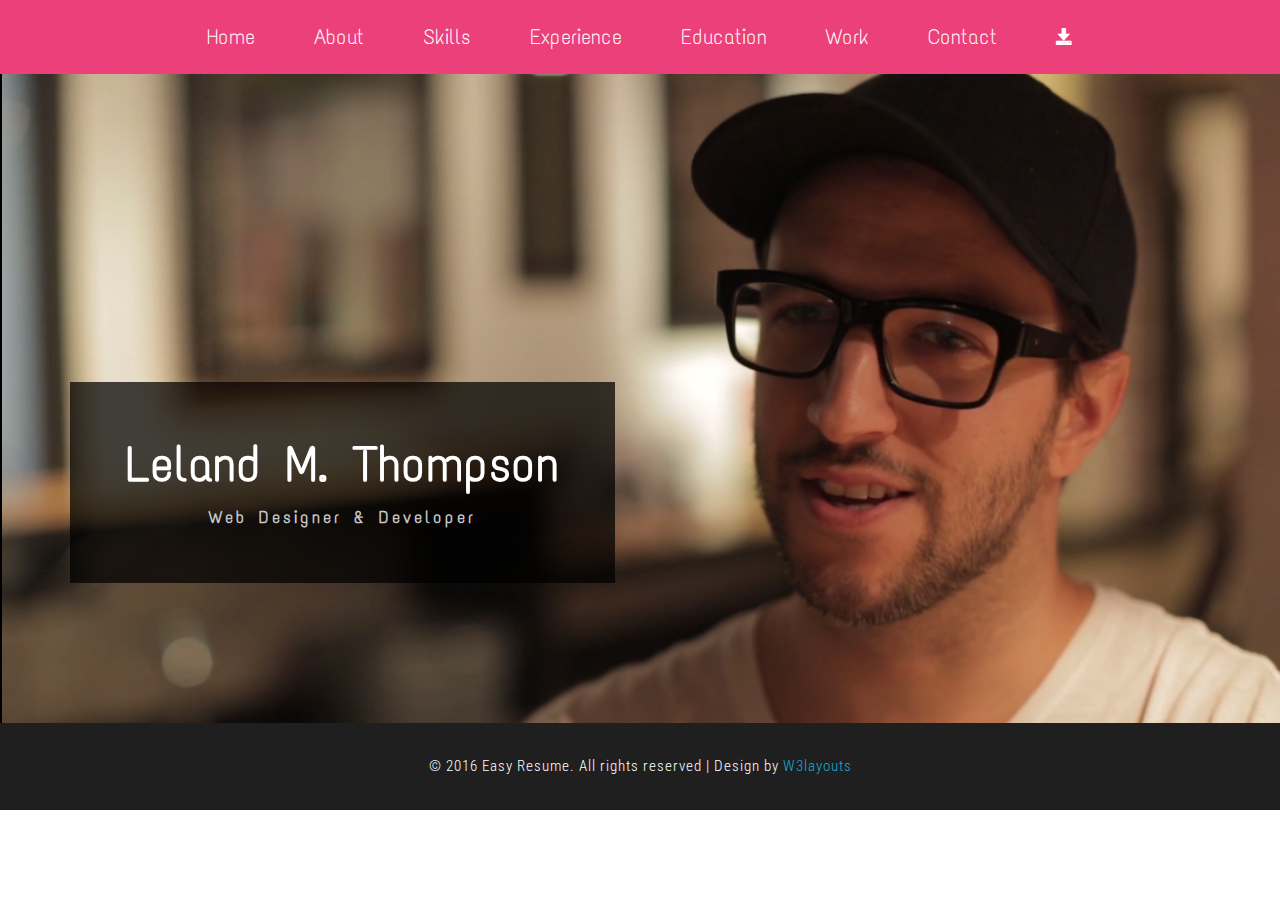
==== commit 81710f74: "Adding new files" ====
--- a/index.html
+++ b/index.html
@@ -1,299 +1,452 @@
-<!doctype html>
-<!--[if lt IE 7]>      <html class="no-js lt-ie9 lt-ie8 lt-ie7" lang=""> <![endif]-->
-<!--[if IE 7]>         <html class="no-js lt-ie9 lt-ie8" lang=""> <![endif]-->
-<!--[if IE 8]>         <html class="no-js lt-ie9" lang=""> <![endif]-->
-<!--[if gt IE 8]><!--> <html class="no-js" lang=""> <!--<![endif]-->
-    <head>
-        <meta charset="utf-8">
-        <meta http-equiv="X-UA-Compatible" content="IE=edge,chrome=1">
-        <title></title>
-        <meta name="description" content="">
-        <meta name="viewport" content="width=device-width, initial-scale=1">
-        <link rel="apple-touch-icon" href="apple-touch-icon.png">
-
-        <link rel="stylesheet" href="assets/css/bootstrap.min.css">
-        <!--        <link rel="stylesheet" href="assets/css/bootstrap-theme.min.css">-->
-
-
-        <!--For Plugins external css-->
-        <link rel="stylesheet" href="assets/css/plugins.css" />
-		<link rel="stylesheet" href="assets/css/magnific-popup.css">
-		
-        <link rel="stylesheet" href="assets/css/nexa-web-font.css" />
-        <link rel="stylesheet" href="assets/css/opensans-web-font.css" />
-
-        <!--Theme custom css -->
-        <link rel="stylesheet" href="assets/css/style.css">
-
-        <!--Theme Responsive css-->
-        <link rel="stylesheet" href="assets/css/responsive.css" />
-
-        <script src="assets/js/vendor/modernizr-2.8.3-respond-1.4.2.min.js"></script>
-    </head>
-    <body>
-        <!--[if lt IE 8]>
-            <p class="browserupgrade">You are using an <strong>outdated</strong> browser. Please <a href="http://browsehappy.com/">upgrade your browser</a> to improve your experience.</p>
-        <![endif]-->
-		
-		<div class='preloader'><div class='loaded'>&nbsp;</div></div>
-		
-        <nav class="navbar navbar-default navbar-fixed-top">
-            <div class="container">
-                <!-- Brand and toggle get grouped for better mobile display -->
-                <div class="navbar-header">
-                    <button type="button" class="navbar-toggle collapsed" data-toggle="collapse" data-target="#bs-example-navbar-collapse-1" aria-expanded="false">
-                        <span class="sr-only">Toggle navigation</span>
-                        <span class="icon-bar"></span>
-                        <span class="icon-bar"></span>
-                        <span class="icon-bar"></span>
-                    </button>
-
-                </div>
-
-                <!-- Collect the nav links, forms, and other content for toggling -->
-                <div class="collapse navbar-collapse" id="bs-example-navbar-collapse-1">
-                    <ul class="nav navbar-nav navbar-right">
-                        <li class="active"><a href="#home">Ravi</a></li>
-                        <li><a href="#about">About Me</a></li>
-                        <li><a href="#portfolio">Resume</a></li>
-                        <li><a href="#contact">Contact</a></li>
-                    </ul>
-                </div><!-- /.navbar-collapse -->
-            </div><!-- /.container-fluid -->
-        </nav>
-
-        <!--Home page style-->
-        <header id="home" class="home">
-			<div class="overlay sections">
-				<div class="container">
-					
-					<div class="row">
-						<div class="wrapper">
-							<div class="col-md-6 col-md-offset-3">
-								
-								<div class="home-details text-center">
-									
-									<div class="logo">
-										<img src="assets/images/logo.png" alt="Logo Image" />
+<!--
+Author: W3layouts
+Author URL: http://w3layouts.com
+License: Creative Commons Attribution 3.0 Unported
+License URL: http://creativecommons.org/licenses/by/3.0/
+-->
+<!DOCTYPE html>
+<html lang="en">
+<head>
+<title>Easy Resume a Personal Category Flat Bootstrap Responsive Website Template | Home :: w3layouts</title> 
+<meta name="viewport" content="width=device-width, initial-scale=1">
+<meta http-equiv="Content-Type" content="text/html; charset=utf-8" />
+<meta name="keywords" content="Easy Resume Responsive web template, Bootstrap Web Templates, Flat Web Templates, Android Compatible web template, 
+	SmartPhone Compatible web template, free WebDesigns for Nokia, Samsung, LG, SonyEricsson, Motorola web design" />
+<script type="application/x-javascript"> addEventListener("load", function() { setTimeout(hideURLbar, 0); }, false); function hideURLbar(){ window.scrollTo(0,1); } </script>
+<!-- Custom Theme files -->
+<link href="css/bootstrap.css" type="text/css" rel="stylesheet" media="all">
+<link href="css/style.css" type="text/css" rel="stylesheet" media="all"> 
+<link rel="stylesheet" href="css/lightbox.css"> 
+<!-- //Custom Theme files -->
+<!-- js -->
+<script src="js/jquery-2.2.3.min.js"></script> 
+<!-- //js -->
+<!-- web-fonts -->
+<link href='//fonts.googleapis.com/css?family=Text+Me+One' rel='stylesheet' type='text/css'>
+<link href='//fonts.googleapis.com/css?family=Roboto+Condensed:400,300,300italic,400italic,700,700italic' rel='stylesheet' type='text/css'>
+<!-- //web-fonts --> 
+</head>
+<body>
+	<!-- top-nav -->
+	<div class="top-nav">
+		<div class="container">
+			<div class="navbar-header logo">
+				<button type="button" class="navbar-toggle collapsed" data-toggle="collapse" data-target="#bs-example-navbar-collapse-1">
+					Menu
+				</button>
+			</div>
+			<!-- Collect the nav links, forms, and other content for toggling -->
+			<div class="collapse navbar-collapse" id="bs-example-navbar-collapse-1">
+				<div class="menu">
+					<ul class="nav navbar"> 
+						<li><a href="index.html" class="w3ls-hover"><span data-letters="Home">Home</span></a></li>
+						<li><a href="#" data-toggle="modal" data-target="#about" class="w3ls-hover"><span data-letters="About">About </span></a></li>
+						<li><a href="#" data-toggle="modal" data-target="#skill" class="w3ls-hover"><span data-letters="Skills">Skills</span></a></li>
+						<li><a href="#" data-toggle="modal" data-target="#experience" class="w3ls-hover"><span data-letters="Experience">Experience </span></a></li>
+						<li><a href="#" data-toggle="modal" data-target="#education" class="w3ls-hover"><span data-letters="Education">Education </span></a></li>
+						<li><a href="#" data-toggle="modal" data-target="#work" class="w3ls-hover"><span data-letters="Work">Work</span></a></li>
+						<li><a href="#" data-toggle="modal" data-target="#contact" class="w3ls-hover"><span data-letters="Contact">Contact </span></a></li> 
+						<li><a class="w3ls-icon" href="#"><span class="glyphicon glyphicon-save"></span></a></li> 
+					</ul>
+					<div class="clearfix"> </div>
+				</div>
+			</div>
+		</div>
+	</div>	
+	<!-- //top-nav -->
+	
+	<!-- banner --> 
+	<div class="video" data-vide-bg="video/cv">  
+		<div class="container">
+			<div class="banner-text agileinfo-text">  
+				<h1>Leland M. Thompson</h1> 
+				<h6>Web Designer & Developer</h6>
+			</div>  
+		</div>	
+	</div>	
+	<script src="js/jquery.vide.min.js"></script>
+	<!-- //banner --> 
+	<!-- modal-about -->
+	<div class="modal fade modal-about" id="about" tabindex="-1" role="dialog">
+		<div class="modal-dialog" role="document">
+			<div class="modal-content"> 
+				<div class="modal-header">
+					<button type="button" class="close" data-dismiss="modal" aria-label="Close"><span aria-hidden="true">&times;</span></button>
+					<h4 class="modal-title">ABOUT ME</h4>
+				</div>
+				<div class="modal-body modal-spa">
+					<div class="about"> 
+						<div class="col-md-4 about-left ">
+							<img src="images/img1.jpg" class="img-responsive" alt=""/>
+						</div>
+						<div class="col-md-8 about-right wthree">
+							<h3>Hi, i'm <span>Leland M. Thompson </span></h3>
+							<h4>Web Designer & Developer </h4>
+							<ul class="address">
+								<li>
+									<ul class="agileits-address-text ">
+										<li><b>D.O.B</b></li>
+										<li>23-06-1980</li>
+									</ul>
+								</li>
+								<li>
+									<ul class="agileits-address-text">
+										<li><b>PHONE </b></li>
+										<li>+00 111 222 3333</li>
+									</ul>
+								</li>
+								<li>
+									<ul class="agileits-address-text">
+										<li><b>ADDRESS </b></li>
+										<li>756 global Place, North Sydney, Canada.</li>
+									</ul>
+								</li>
+								<li>
+									<ul class="agileits-address-text">
+										<li><b>E-MAIL </b></li>
+										<li><a href="mailto:example@mail.com"> mail@example.com</a></li>
+									</ul>
+								</li>
+								<li>
+									<ul class="agileits-address-text">
+										<li><b>WEBSITE </b></li>
+										<li><a href="http://w3layouts.com">www.myresume.com</a></li>
+									</ul>
+								</li>
+							</ul> 
+						</div> 
+						<div class="clearfix"> </div> 
+						<div class="about-text agileits-w3layouts"> 
+							<p>Lorem ipsum dolor sit amet, consectetur adipiscing elit. Suspendisse laoreet sem sit amet dolor luctus pellentesque. Pellentesque eleifend tellus at interdum elementum. Nam egestas molestie elit. Vivamus sed accumsan quam, a mollis magna. Nam aliquet eros eget sapien consequat tincidunt at vel nibh sed accumsan quam.</p>
+							<p class="agile-br"> Aliquam aliquet sapien quis mauris semper suscipit. Maecenas pharetra dapibus posuere. Praesent odio sem, varius quis dolor vel, maximus dapibus mi. Pellentesque mattis mauris neque. Nam aliquam turpis ante, at cursus massa ullamcorper ut  </p>
+						</div>
+					</div>
+				</div> 
+			</div>
+		</div>
+	</div>
+	<!-- //modal-about -->
+	<!-- modal-skills -->
+	<div class="modal fade modal-skills" id="skill" tabindex="-1" role="dialog">
+		<div class="modal-dialog" role="document">
+			<div class="modal-content"> 
+				<div class="modal-header">
+					<button type="button" class="close" data-dismiss="modal" aria-label="Close"><span aria-hidden="true">&times;</span></button>
+					<h4 class="modal-title">My Skills</h4>
+				</div>
+				<div class="modal-body modal-spa">
+					<div class="skills"> 
+						<div class="col-md-6 bar-grids">
+							<h4><span class="glyphicon glyphicon-cog"></span> Technical Skills </h4>
+							<h6>web design  <span> 80% </span></h6>
+							<div class="progress">
+								<div class="progress-bar progress-bar-striped active" style="width: 80%">
+								</div>
+							</div>
+							<h6>ui design & developer <span> 70% </span></h6>
+							<div class="progress  w3-agile">
+								<div class="progress-bar progress-bar-striped active" style="width: 70%">
+								</div>
+							</div>
+							<h6>Javascript<span>90% </span></h6>
+							<div class="progress  w3-agile">
+								<div class="progress-bar progress-bar-striped active" style="width: 90%">
+								</div>
+							</div>
+							<h6>Photoshop <span> 75% </span></h6>
+							<div class="progress  w3-agile">
+								<div class="progress-bar progress-bar-striped active" style="width: 75%">
+								</div>
+							</div>
+						</div> 
+						<div class="col-md-6 bar-grids  w3-agile">
+							<h4><span class="glyphicon glyphicon-briefcase"></span> Professional Skills </h4>
+							<h6>Communication<span> 85% </span></h6>
+							<div class="progress">
+								<div class="progress-bar progress-bar-striped active" style="width: 85%">
+								</div>
+							</div>
+							<h6>Social media marketing<span> 95% </span></h6>
+							<div class="progress">
+								<div class="progress-bar progress-bar-striped active" style="width: 95%">
+								</div>
+							</div>
+							<h6>Leadership<span>90% </span></h6>
+							<div class="progress">
+								<div class="progress-bar progress-bar-striped active" style="width: 90%">
+								</div>
+							</div>
+							<h6>Confidence<span>86% </span></h6>
+							<div class="progress prgs-w3agile-last">
+								<div class="progress-bar progress-bar-striped active" style="width: 86%">
+								</div>
+							</div> 
+						</div>
+						<div class="clearfix"> </div>	
+					</div>
+				</div> 
+			</div>
+		</div>
+	</div>
+	<!-- //modal-skills -->
+	<!-- modal-experience -->
+	<div class="modal fade modal-experience" id="experience" tabindex="-1" role="dialog">
+		<div class="modal-dialog" role="document">
+			<div class="modal-content"> 
+				<div class="modal-header">
+					<button type="button" class="close" data-dismiss="modal" aria-label="Close"><span aria-hidden="true">&times;</span></button>
+					<h4 class="modal-title">My Experience</h4>
+				</div>
+				<div class="modal-body modal-spa">
+					<div class="experience w3-agileits-info">  
+						<div class="experience-grids">
+							<div class="experience-left">
+								<h3>2014 - Now </h3>
+								<h5>Company Name </h5>
+							</div>
+							<div class="experience-right">
+								<h4>Senior Web Designer</h4>
+								<p>Itaque earum rerum hic tenetur a sapiente delectus reiciendis maiores alias Lorem ipsum dolor sit amet, consectetur adipiscing elit. Cras rutrum iaculis enim, non convallis felis mattis at</p>
+							</div>
+							<div class="clearfix"> </div>
+						</div> 
+						<div class="experience-grids experience-grids-btm">
+							<div class="experience-left">
+								<h3>2013 - 2014</h3>
+								<h5>Company Name </h5>
+							</div>
+							<div class="experience-right">
+								<h4>Graphic Designer</h4>
+								<p>Itaque earum rerum hic tenetur a sapiente delectus reiciendis maiores alias Lorem ipsum dolor sit amet, consectetur adipiscing elit. Cras rutrum iaculis enim, non convallis felis mattis at</p>
+							</div>
+							<div class="clearfix"> </div>
+						</div>
+						<div class="experience-grids w3-agileits">
+							<div class="experience-left">
+								<h3>2011 - 2013</h3>
+								<h5>Company Name </h5>
+							</div>
+							<div class="experience-right">
+								<h4>Web Designer & Developer</h4>
+								<p>Itaque earum rerum hic tenetur a sapiente delectus reiciendis maiores alias Lorem ipsum dolor sit amet, consectetur adipiscing elit. Cras rutrum iaculis enim, non convallis felis mattis at</p>
+							</div>
+							<div class="clearfix"> </div>
+						</div>
+					</div>
+				</div> 
+			</div>
+		</div>
+	</div>
+	<!-- //modal-experience -->
+	<!-- modal-education -->
+	<div class="modal fade modal-experience" id="education" tabindex="-1" role="dialog">
+		<div class="modal-dialog" role="document">
+			<div class="modal-content"> 
+				<div class="modal-header w3layouts">
+					<button type="button" class="close" data-dismiss="modal" aria-label="Close"><span aria-hidden="true">&times;</span></button>
+					<h4 class="modal-title">My Qualification</h4>
+				</div>
+				<div class="modal-body modal-spa">
+					<div class="experience">  
+						<div class="experience-grids">
+							<div class="experience-left">
+								<h3>2011<span>(2 Years Course)</span> </h3>
+								<h5> University Name</h5>
+							</div>
+							<div class="experience-right">
+								<h4>Master of Web Design</h4>
+								<p>Itaque earum rerum hic tenetur a sapiente delectus reiciendis maiores alias Lorem ipsum dolor sit amet, consectetur adipiscing elit. Cras rutrum iaculis enim, non convallis felis mattis at</p>
+							</div>
+							<div class="clearfix"> </div>
+						</div> 
+						<div class="experience-grids experience-grids-btm">
+							<div class="experience-left">
+								<h3>2009<span>(3 Years Course)</span></h3>
+								<h5> University Name</h5>
+							</div>
+							<div class="experience-right">
+								<h4>Diploma in Design</h4>
+								<p>Itaque earum rerum hic tenetur a sapiente delectus reiciendis maiores alias Lorem ipsum dolor sit amet, consectetur adipiscing elit. Cras rutrum iaculis enim, non convallis felis mattis at</p>
+							</div>
+							<div class="clearfix"> </div>
+						</div> 
+					</div>
+				</div> 
+			</div>
+		</div>
+	</div>
+	<!-- //modal-education -->
+	<!-- modal-gallery -->
+	<div class="modal fade modal-gallery" id="work" tabindex="-1" role="dialog">
+		<div class="modal-dialog" role="document">
+			<div class="modal-content"> 
+				<div class="modal-header">
+					<button type="button" class="close" data-dismiss="modal" aria-label="Close"><span aria-hidden="true">&times;</span></button>
+					<h4 class="modal-title">My Work</h4> 
+				</div>
+				<div class="modal-body modal-spa">
+					<div class="gallery"> 
+						<div class="gallery-row"> 
+							<div class="col-md-4 gallery-grids">
+								<div class="gallery-w3ls-hover">
+									<a href="images/g1.jpg" data-lightbox="example-set" data-title="Lorem Ipsum is simply dummy the when an unknown galley">
+										<img src="images/g1.jpg" class="img-responsive zoom-img" alt=""/>
+										<div class="view-caption">
+											<h5>View+</h5> 
+										</div>
+									</a>
+								</div>
+							</div>
+							<div class="col-md-4 gallery-grids">
+								<div class="gallery-w3ls-hover">
+									<a href="images/g2.jpg" data-lightbox="example-set" data-title="Sed ut perspiciatis unde omnis iste natus error sit">
+										<img src="images/g2.jpg" class="img-responsive zoom-img" alt=""/>
+										<div class="view-caption">
+											<h5>View+</h5> 
+										</div>
+									</a>
+								</div>
+							</div>
+							<div class="col-md-4 gallery-grids">
+								<div class="gallery-w3ls-hover">
+									<a href="images/g3.jpg" data-lightbox="example-set" data-title="Eaque ipsa quae ab illo inventore veritatis et quasi">
+										<img src="images/g3.jpg" class="img-responsive zoom-img" alt=""/>
+										<div class="view-caption">
+											<h5>View+</h5> 
+										</div>
+									</a>
+								</div>
+							</div>
+							<div class="col-md-4 gallery-grids">
+								<div class="gallery-w3ls-hover">
+									<a href="images/g4.jpg" data-lightbox="example-set" data-title="Lorem Ipsum is simply dummy the when an unknown galley">
+										<img src="images/g4.jpg" class="img-responsive zoom-img" alt=""/>
+										<div class="view-caption">
+											<h5>View+</h5> 
+										</div>
+									</a>
+								</div>
+							</div>
+							<div class="col-md-4 gallery-grids">
+								<div class="gallery-w3ls-hover">
+									<a href="images/g5.jpg" data-lightbox="example-set" data-title="Sed ut perspiciatis unde omnis iste natus error sit">
+										<img src="images/g5.jpg" class="img-responsive zoom-img" alt=""/>
+										<div class="view-caption">
+											<h5>View+</h5> 
+										</div>
+									</a>
+								</div>
+							</div>
+							<div class="col-md-4 gallery-grids">
+								<div class="gallery-w3ls-hover">
+									<a href="images/g6.jpg" data-lightbox="example-set" data-title="Lorem Ipsum is simply dummy the when an unknown galley">
+										<img src="images/g6.jpg" class="img-responsive zoom-img" alt=""/>
+										<div class="view-caption">
+											<h5>View+</h5> 
+										</div>
+									</a>
+								</div>
+							</div>
+							<div class="col-md-4 gallery-grids">
+								<div class="gallery-w3ls-hover">
+									<a href="images/g3.jpg" data-lightbox="example-set" data-title="Sed ut perspiciatis unde omnis iste natus error sit">
+										<img src="images/g3.jpg" class="img-responsive zoom-img" alt=""/>
+										<div class="view-caption">
+											<h5>View+</h5> 
+										</div>
+									</a>
+								</div>
+							</div>
+							<div class="col-md-4 gallery-grids">
+								<div class="gallery-w3ls-hover">
+									<a href="images/g1.jpg" data-lightbox="example-set" data-title="Eaque ipsa quae ab illo inventore veritatis et quasi">
+										<img src="images/g1.jpg" class="img-responsive zoom-img" alt=""/>
+										<div class="view-caption">
+											<h5>View+</h5> 
+										</div>
+									</a>
+								</div>
+							</div>
+							<div class="col-md-4 gallery-grids">
+								<div class="gallery-w3ls-hover">
+									<a href="images/g2.jpg" data-lightbox="example-set" data-title="Lorem Ipsum is simply dummy the when an unknown galley">
+										<img src="images/g2.jpg" class="img-responsive zoom-img" alt=""/>
+										<div class="view-caption">
+											<h5>View+</h5> 
+										</div>
+									</a>
+								</div>
+							</div>
+							<div class="clearfix"> </div>
+						</div>
+						<!--  light box js -->
+						<script src="js/lightbox-plus-jquery.min.js"> </script> 
+						<!-- //light box js-->  
+					</div>
+				</div> 
+			</div>
+		</div>
+	</div>
+	<!-- //modal-gallery -->
+	<!-- modal-contact -->
+	<div class="modal fade modal-contact" id="contact" tabindex="-1" role="dialog">
+		<div class="modal-dialog" role="document">
+			<div class="modal-content"> 
+				<div class="modal-header">
+					<button type="button" class="close" data-dismiss="modal" aria-label="Close"><span aria-hidden="true">&times;</span></button>
+					<h4 class="modal-title">Get In Touch</h4>
+				</div>
+				<div class="modal-body modal-spa">
+					<div class="contact"> 
+						<div class="contact-w3lsrow">
+							<div class="col-md-6 contact-left w3-agileits">
+								<iframe src="https://www.google.com/maps/embed?pb=!1m18!1m12!1m3!1d3023.9503398796587!2d-73.9940307!3d40.719109700000004!2m3!1f0!2f0!3f0!3m2!1i1024!2i768!4f13.1!3m3!1m2!1s0x89c25a27e2f24131%3A0x64ffc98d24069f02!2sCANADA!5e0!3m2!1sen!2sin!4v1441710758555" allowfullscreen></iframe>
+							</div>
+							<div class="col-md-6 contact-right">
+								<form action="#" method="post">
+									<div class="styled-input agile-styled-input-top">
+										<input type="text" name="Name" required="">
+										<label>Name</label>
+										<span></span>
 									</div>
-										
-									<div class="home-title">
-										<h1><span>RAVI</span>KANT</h1>
+									<div class="styled-input">
+										<input type="text" name="Email" required=""> 
+										<label>Email</label>
+										<span></span>
+									</div> 
+									<div class="styled-input">
+										<input type="text" name="Subject" required="">
+										<label>Subject</label>
+										<span></span>
 									</div>
-									
-									<div class="scroll-down">
-										<h5>Scroll down to see more</h5>
-										<a href="#about"><i class="fa fa-angle-double-down"></i></a>
-									</div>
-
-								</div>
-									
-							</div>
-						</div>
-					</div>
-				</div>
-			</div>
-        </header>
-
-        <!-- Sections -->
-        <section id="about" class="about sections">
-            <div class="container">
-
-                <!-- Example row of columns -->
-                <div class="row">
-                    <div class="wrapper">
-					
-                    	<div class="col-md-6">
-                    		<div class="about-photo">
-								<img src="assets/images/about.jpg" alt="About Image" />
-							</div>
-                    	</div>
-						
-						<div class="col-md-6">
-                    		<div class="heading about-content">
-								<h3>About Me</h3>
-								<p>Lorem ipsum dolor sit amet, consectetur adipiscing elit, sed do eiusmod tempor incididunt ut labore et dolore magna aliqua. Ut enim ad minim veniam, quis nostrud exercitation ullamco laboris nisi ut aliquip ex ea commodo consequat.</p>
-								<p>Duis aute irure dolor in reprehenderit in voluptate velit esse cillum dolore eu fugiat nulla pariatur.</p>
-								<div class="signature">
-									<img src="assets/images/singnature.png" alt="signature" />
-								</div>
-							</div>
-                    	</div>
-						
-						
-						
-                    </div>
-                </div>
-				
-				<div class="scroll-down">
-					<h5>keep scrolling, there is still more to come.</h5>
-					<a href="#portfolio"><i class="fa fa-angle-double-down"></i></a>
-				</div>
-				
-            </div> <!-- /container -->       
-        </section>
-		
-		
-		<!-- Sections -->
-        <section id="portfolio" class="portfolio">
-			<div class="overlay sections">
-				<div class="container">
-				
-					<div class="heading text-center">
-						<div class="title">
-							<h3>Portfolio</h3>
-						</div>
-					</div>
-					
-					<!-- Example row of columns -->
-					
-					<div class="row">
-						<div class="portfolio-wrapper">
-							<div class="portfolio-item">
-							
-								<div class="portfolio-details">
-									<a href="assets/images/portfolio/1.png" class="portfolio-img"><img src="assets/images/portfolio/1.png" alt="Portfolio" /></a>
-								</div>
-								
-							</div>
-								
-							<div class="portfolio-item">
-							
-								<div class="portfolio-details">
-									<a href="assets/images/portfolio/2.png" class="portfolio-img"><img src="assets/images/portfolio/2.png" alt="Portfolio" /></a>
-								</div>
-								
-							</div>
-
-							<div class="portfolio-item">
-							
-								<div class="portfolio-details">
-									<a href="assets/images/portfolio/3.png" class="portfolio-img"><img src="assets/images/portfolio/3.png" alt="Portfolio" /></a>
-								</div>
-								
-							</div>
-
-							<div class="portfolio-item">
-							
-								<div class="portfolio-details">
-									<a href="assets/images/portfolio/4.png" class="portfolio-img"><img src="assets/images/portfolio/4.png" alt="Portfolio" /></a>
-								</div>
-								
-							</div>
-
-							<div class="portfolio-item">
-							
-								<div class="portfolio-details">
-									<a href="assets/images/portfolio/5.png" class="portfolio-img"><img src="assets/images/portfolio/5.png" alt="Portfolio" /></a>
-								</div>
-								
-							</div>
-							
-							<div class="portfolio-item">
-							
-								<div class="portfolio-details">
-									<a href="assets/images/portfolio/6.png" class="portfolio-img"><img src="assets/images/portfolio/6.png" alt="Portfolio" /></a>
-								</div>
-								
-							</div>
-							<div class="portfolio-item">
-							
-								<div class="portfolio-details">
-									<a href="assets/images/portfolio/7.png" class="portfolio-img"><img src="assets/images/portfolio/7.png" alt="Portfolio" /></a>
-								</div>
-								
-							</div>
-							<div class="portfolio-item">
-							
-								<div class="portfolio-details">
-									<a href="assets/images/portfolio/8.png" class="portfolio-img"><img src="assets/images/portfolio/8.png" alt="Portfolio" /></a>
-								</div>
-								
-							</div>
-							<div class="portfolio-item">
-							
-								<div class="portfolio-details">
-									<a href="assets/images/portfolio/9.png" class="portfolio-img"><img src="assets/images/portfolio/9.png" alt="Portfolio" /></a>
-								</div>
-								
-							</div>
-							<div class="portfolio-item">
-							
-								<div class="portfolio-details">
-									<a href="assets/images/portfolio/10.png" class="portfolio-img"><img src="assets/images/portfolio/10.png" alt="Portfolio" /></a>
-								</div>
-								
-							</div>
-								
-							
-							<div class="scroll-down">
-								<h5>Do you want to see it with your own eyes? Scroll!</h5>
-								<a href="#contact"><i class="fa fa-angle-double-down"></i></a>
-							</div>
-							
-						</div>
-					</div>
-				</div> <!-- /container -->
-			</div>	
-        </section>
-		
-		<section id="contact" class="contact sections">
-			<div class="container">
-				<div class="row">
-					<div class="col-md-6 col-md-offset-3">
-						<div class="contact-details text-center">
-						
-							<div class="contact-category">
-								<div class="mail">
-									<h4>Mail :</h4>
-									<h2>Jason@wood.com</h2>
-								</div>
-							</div>
-							
-							<div class="contact-category">
-								<div class="phone">
-									<h4>Phone :</h4>
-									<h5>00 11 22 33 44 55 66</h5>
-								</div>
-							</div>
-							
-							<div class="contact-category">
-								<div class="social">
-									<h4>Social Media :</h4>
-									<a href="#"><i class="fa fa-facebook"></i></a>
-									<a href="#"><i class="fa fa-twitter"></i></a>
-									<a href="#"><i class="fa fa-instagram"></i></a>
-								</div>
-							</div>
-							
-						</div>
-					</div>
-				</div>
-			</div>
-		</section>
-
-
-        <!--Footer-->
-        <footer id="footer" class="footer">
-            <div class="container">
-            	<div class="row">
-            		<div class="col-md-12">
-            			<div class="copyright text-center">
-            				<p>Made with <i class="fa fa-heart"></i> by <a target="_blank" href="http://bootstrapthemes.co"> Bootstrap Themes </a>2016. All rights reserved.</p>
-            			</div>
-            		</div>
-            	</div>
-            </div>
-        </footer>
-
-
-        <script src="assets/js/vendor/jquery-1.11.2.min.js"></script>
-        <script src="assets/js/vendor/bootstrap.min.js"></script>
-
-        <script src="assets/js/plugins.js"></script>
-		<script src="assets/js/jquery.magnific-popup.js"></script>
-
-		 
-        <script src="assets/js/main.js"></script>
-    </body>
-</html>
+									<div class="styled-input">
+										<textarea name="Message" required=""></textarea>
+										<label>Message</label>
+										<span></span>
+									</div>	 
+									<input type="submit" value="SEND">
+								</form>
+							</div>
+							<div class="clearfix"> </div>
+						</div>  
+					</div>
+				</div> 
+			</div>
+		</div>
+	</div>
+	<!-- //modal-contact --> 
+	
+	<!-- footer -->
+	<div class="footer">
+		<div class="container">
+			<p>© 2016 Easy Resume. All rights reserved | Design by <a href="http://w3layouts.com">W3layouts</a></p>
+		</div>
+	</div>
+	<!-- //footer --> 
+	
+	<!-- Bootstrap core JavaScript
+    ================================================== -->
+    <!-- Placed at the end of the document so the pages load faster -->
+    <script src="js/bootstrap.js"></script>
+</body>
+</html>--- a/css/style.css
+++ b/css/style.css
@@ -0,0 +1,939 @@
+/*--
+Author: W3layouts
+Author URL: http://w3layouts.com
+License: Creative Commons Attribution 3.0 Unported
+License URL: http://creativecommons.org/licenses/by/3.0/
+--*/
+body{
+	margin:0;
+	font-family: 'Roboto Condensed', sans-serif;
+	background: #fff;
+}
+body a{
+	transition: 0.5s all;
+	-webkit-transition: 0.5s all;
+	-moz-transition: 0.5s all;
+	-o-transition: 0.5s all;
+	-ms-transition: 0.5s all;
+	text-decoration:none;
+}
+h1,h2,h3,h4,h5,h6{
+	margin:0;	
+	font-family: 'Text Me One', sans-serif;
+}
+p{
+	margin:0;
+}
+ul,label{
+	margin:0;
+	padding:0;
+}
+body a:hover{
+	text-decoration:none;
+}
+/*-- top-nav --*/  
+.top-nav {
+    background: #ec407a;
+}
+.nav > li {
+    display: inline-block;
+    padding: 1.5em 2em;
+}
+ul.nav.navbar {
+    margin: 0;
+    text-align: center;
+}
+ul.nav.navbar li a {
+    color: #fff;
+    padding: 0;
+    font-size: 1.5em;
+    font-family: 'Text Me One', sans-serif;
+}
+ul.nav.navbar li a:hover,ul.nav.navbar li a.active{ 
+	color:#ec407a;
+	background:transparent;
+	outline:none;
+} 
+ul.nav.navbar li a:focus{ 
+	color:#fff;
+	background:transparent;
+	outline:none;
+} 
+/*-- Kumya --*/ 
+.w3ls-hover span {
+	display: block;
+	position: relative;
+} 
+.w3ls-hover span::before {
+	content: attr(data-letters);
+	position: absolute;
+	color: #000;
+	left: 0;
+	overflow: hidden;
+	white-space: nowrap;
+	width: 0%;
+	-webkit-transition: width 0.6s;
+	-moz-transition: width 0.6s;
+	-o-transition: width 0.6s;
+	-ms-transition: width 0.6s;
+	transition: width 0.6s;
+	-webkit-transition-timing-function: cubic-bezier(0.7,0,0.3,1);
+	-moz-transition-timing-function: cubic-bezier(0.7,0,0.3,1);
+	-o-transition-timing-function: cubic-bezier(0.7,0,0.3,1);
+	-ms-transition-timing-function: cubic-bezier(0.7,0,0.3,1);
+	transition-timing-function: cubic-bezier(0.7,0,0.3,1);
+} 
+.w3ls-hover:hover span::before {
+	width: 100%;
+}
+ul.nav.navbar li a.w3ls-icon{
+    font-size: 1.2em; 
+}
+ul.nav.navbar li a.w3ls-icon:hover {
+	color:#000;
+}
+/*-- //top-nav --*/
+/*-- banner --*/  
+.video {
+	background:url(../images/cv.jpg)no-repeat;
+    background-position:0px 0px;
+	text-align: left;
+	min-height: 100%;
+	background-size:cover;
+}
+.banner-text {
+    margin: 22em 0 10em;
+    text-align: center;
+    background: rgba(0, 0, 0, 0.72);
+    display: inline-block;
+    padding: 4em;
+}
+.banner-text h1 {
+    font-size: 3.5em;
+    color: #fff;
+	font-weight: 900;
+}
+.banner-text h6 {
+    font-size: 1.2em;
+    color: #cac7c8;
+    margin-top: 1em;
+    letter-spacing: 3px;
+    font-weight: 900;
+}
+.video iframe{
+width: 100%;
+    min-height: 15em;
+    border: 1px solid #b3b3b3;
+}
+/*-- //banner --*/  
+/*-- modal-basic --*/
+.modal{
+    background: rgba(19, 198, 245, 0.84);
+	background-size:cover; 
+	padding: 0 !important; 
+}
+.modal-dialog {
+    width: 60%; 
+	margin:4em auto;
+}
+.modal-content {
+    background: url(../images/bg.png) #000 repeat;
+}
+.modal-body.modal-spa {
+    padding: 0  1em 3em;
+}
+.modal-header {
+    border: none;
+    margin-bottom: 2em;
+	padding: 2em;
+}
+button.close {
+    color: #fff;
+    opacity: 1;
+    font-size: 3em;
+    padding: 0;
+    margin: 0 0;
+    outline: none;
+    font-weight: 100;
+    float: none;
+    position: absolute;
+    right: 7%;
+}
+.close:hover, .close:focus {
+    color: #fff;
+    text-decoration: none;
+    cursor: pointer;
+    filter: alpha(opacity=50);
+    opacity: 1;
+}
+h4.modal-title {
+    font-size: 2.5em;
+    color: #fff;
+	text-align:center;
+}
+/*-- //modal-basic --*/
+/*-- about --*/
+.about h3 {
+    font-size: 2.5em;
+    color: #fff;
+}
+.about h3 span {
+    color: #f3286c;
+}
+.about h4 {
+    font-size: 1.2em;
+    color: #a5a5a5;
+    margin-top: 1em;
+}
+
+.about-left img {
+    border: 5px solid #1dadd3;
+	-webkit-border-radius: 50%;
+	-moz-border-radius: 50%;
+	-o-border-radius: 50%;
+	-ms-border-radius: 50%;
+    border-radius: 50%;
+    padding: 10px;
+}
+ul.address {
+    margin-top: 1.5em;
+    border-top: 1px dashed #1d7288;
+    padding-top: 0.5em;
+}
+ul.address li {
+    display: block;
+}
+ul.address li ul.agileits-address-text li {
+    display: inline-block;
+    font-size: 1.2em;
+    color: #fff;
+    margin-top: 1em;
+	font-weight: 100;
+}
+ul.address li ul.agileits-address-text li:nth-child(1){
+	width: 20%;
+}
+ul.address li ul.agileits-address-text li a {
+    color: #fff;
+	text-decoration:none;
+}
+ul.address li ul.agileits-address-text li a:hover{
+    color: #0FF;
+} 
+.about-text {
+    padding: 3em 3em  0;
+}
+p.agile-br {
+    margin-top: 1em;
+}
+p {
+    font-size: 1em;
+    color: #fff;
+    line-height: 2em;
+    font-weight: 300;
+    letter-spacing: 1px;
+}
+/*-- //about --*/
+/*-- skills --*/ 
+.bar-grids {
+    padding: 0 4em;
+}
+.bar-grids h4 {
+    font-size: 1.6em;
+    color: #1dadd3;
+    margin-bottom: 1.5em;
+    border-bottom: 1px dashed #484848;
+    padding-bottom: 0.5em;
+    font-weight: 600;
+}
+.bar-grids h4 span.glyphicon{
+    margin-right: 0.8em;
+}
+.progress {
+    height: 20px;
+    margin-bottom: 2.2em;
+    background-color: #484848;
+	-webkit-border-radius: 0;
+	-moz-border-radius: 0;
+	-o-border-radius: 0;
+	-ms-border-radius: 0;
+    border-radius: 0;
+}
+.progress-bar { 
+    background-color: #b3315d;
+}
+.bar-grids h6 {
+    font-size: 1em;
+    color: #fff;
+    margin-bottom: 0.6em;
+    font-family: 'Roboto Condensed', sans-serif;
+    text-transform: capitalize;
+    font-weight: 300;
+    letter-spacing: 2px;
+}
+.bar-grids h6 span {
+    float: right;
+    font-size: 0.9em;
+}
+/*-- //skills --*/
+/*-- experience --*/
+.experience-grids {
+    width: 85%;
+    margin: 0 auto;
+}
+.experience-left {
+    float: left;
+    width: 30%;
+    background: #ec407a;
+    text-align: center;
+    padding: 2em 0;
+    border: 2px solid #ec407a;
+	-webkit-transition: .5s all;
+	-moz-transition: .5s all;
+	transition: .5s all;
+	-o-transition: .5s all;
+	-ms-transition: .5s all;
+} 
+.experience-right {
+    float: right;
+    width: 70%;
+    border: 1px solid #ec407a;
+	padding: 1.5em;
+}
+.experience-left h3 {
+    font-size: 1.8em;
+    color: #fff;
+    font-family: 'Roboto Condensed', sans-serif;
+    font-weight: 800;
+}
+.experience-left h5 {
+    font-size: 1em;
+    color: #fff;
+    margin-top: 1em;
+}
+.experience-right h4 {
+    font-size: 1.6em;
+    color: #1dadd3;
+    margin-bottom: 0.5em;
+	font-weight: 900;
+}
+.experience-grids.experience-grids-btm {
+    margin: 2em auto;
+}
+.experience-grids:hover .experience-left {
+    background: none;
+} 
+.experience-left h3 span {
+    font-size: .5em;
+    font-weight: 300;
+    vertical-align: middle;
+    margin-left: 5px;
+}
+/*-- //experience --*/
+ /*-- gallery --*/ 
+.gallery-row {
+    padding: 0 3em;
+}
+.gallery-grids {
+    margin: 0.5em 0;
+    padding: 0 .5em;
+}
+.gallery-w3ls-hover{
+    overflow: hidden;
+    position: relative;
+    -webkit-transition: all 0.5s;
+    -moz-transition: all 0.5s;
+    -ms-transition: all 0.5s;
+    -o-transition: all 0.5s;
+    transition: all 0.5s;
+    opacity: 1;
+    filter: alpha(opacity=100);
+	border: 2px solid #22add3;
+}
+.gallery-w3ls-hover img { 
+	width: 100%;
+}
+.gallery-w3ls-hover .view-caption {
+	background-color: rgba(236, 64, 122, 0.85);
+	border: 5px solid #fff;
+	bottom: 0;
+	color: #fff;
+	left: 0;
+	margin: 10px;
+	position: absolute;
+	opacity: 0;
+	filter: alpha(opacity=0);
+	right: 0;
+	text-align: center;
+	top: 0;
+	z-index: 99;
+	-webkit-transition: all 0.75s ease-in-out 0s;
+	-moz-transition: all 0.75s ease-in-out 0s;
+	-ms-transition: all 0.75s ease-in-out 0s;
+	-o-transition: all 0.75s ease-in-out 0s;
+	transition: all 0.75s ease-in-out 0s;
+}
+.gallery-w3ls-hover .view-caption h5 {
+	color: #fff;
+	font-size: 1.5em;
+	padding-top: 25.5%;
+	-webkit-transition: all 0.75s ease-in-out 0s;
+	-moz-transition: all 0.75s ease-in-out 0s;
+	-ms-transition: all 0.75s ease-in-out 0s;
+	-o-transition: all 0.75s ease-in-out 0s;
+	transition: all 0.75s ease-in-out 0s;
+}
+.gallery-w3ls-hover:hover .view-caption {
+	opacity: 1;
+	filter: alpha(opacity=100);
+	border: 10px solid #fff;
+}
+.gallery-w3ls-hover:hover .view-caption h5 {
+    padding-top: 26%;
+}
+/*-- //gallery --*/
+/*-- contact --*/
+.contact-left iframe {
+    width: 100%;
+    min-height: 32.5em;
+    border: none;
+}
+.styled-input.agile-styled-input-top {
+    margin-top: 0;
+} 
+.contact input[type="text"],.contact textarea{
+    font-size: 1em;
+    color: #fff;
+    padding: 0.5em 1em;
+    border: 0;
+    width: 100%;
+    border-bottom: 1px solid #fff;
+    background: none;
+    -webkit-appearance: none;
+	outline: none;
+}
+.contact textarea { 
+    min-height: 13em; 
+} 
+/*-- input-effect --*/ 
+.styled-input {
+	width:100%;
+	margin: 2em 0 1em;
+	position: relative;
+}
+.styled-input label {
+    color: #1dadd3;
+    padding: 0.5em .9em;
+    position: absolute;
+    top: 0;
+    left: 0;
+    -webkit-transition: all 0.3s;
+    -moz-transition: all 0.3s;
+    transition: all 0.3s;
+    pointer-events: none;
+    font-weight: 400;
+    font-size: 1em;
+    display: block;
+    line-height: 1em;
+}
+.styled-input input ~ span,.styled-input textarea ~ span {
+	display: block;
+	width: 0;
+	height:2px;
+	background:#ec407a;
+	position: absolute;
+	bottom: 0;
+	left: 0;
+	-webkit-transition: all 0.125s;
+	-moz-transition: all 0.125s; 
+	transition: all 0.125s; 
+}
+.styled-input textarea ~ span { 
+    bottom: 5px; 
+}
+.styled-input input:focus ~ label, .styled-input input:valid ~ label,.styled-input textarea:focus ~ label ,.styled-input textarea:valid ~ label{
+    font-size: 1.1em;
+    color: #ec407a;
+    top: -1.3em;
+    -webkit-transition: all 0.125s;
+	-moz-transition: all 0.125s; 
+	-o-transition: all 0.125s;
+	-ms-transition: all 0.125s;
+    transition: all 0.125s;
+}
+.styled-input input:focus.styled-input textarea:focus { 
+	outline: 0; 
+} 
+.styled-input input:focus ~ span,.styled-input textarea:focus ~ span {
+	width: 100%;
+	-webkit-transition: all 0.075s;
+	-moz-transition: all 0.075s;  
+	transition: all 0.075s; 
+} 
+/*-- //input-effect --*/
+.contact input[type="submit"] { 
+    outline: none;
+    color: #fff;
+    padding: .8em 4em;
+    font-size: 1em;
+    margin: 1em 0 0 0;
+    -webkit-appearance: none;
+    background: #ec407a;
+    border: solid 1px #ec407a; 
+    -webkit-border-radius: 3px;
+    -moz-border-radius: 3px;
+	-o-border-radius: 3px;
+	-ms-border-radius: 3px;
+	border-radius: 3px; 
+    -webkit-transition: 0.5s all;
+	-moz-transition: 0.5s all;
+    -o-transition: 0.5s all; 
+    -ms-transition: 0.5s all; 
+	transition: 0.5s all;
+}
+.contact input[type="submit"]:hover { 
+	background-color:#1dadd3;
+	border-color:#1dadd3;
+} 
+/*-- //contact --*/ 
+/*-- footer --*/
+.footer {
+    padding: 2em 0;
+    text-align: center;
+    background: #1F1F1F;
+}
+.footer p {
+    color: #fff;
+	font-size: 1.1em;
+}
+.footer p a{
+    color: #1dadd3;
+}
+.footer p a:hover{
+    color: #fff;
+}
+/*-- //footer --*/
+/*-- responsive-design --*/
+@media(max-width:1440px){
+}
+@media(max-width:1366px){
+}
+@media(max-width:1280px){
+}
+@media(max-width:1080px){
+.nav > li { 
+    padding: 1.5em 1.5em;
+} 
+}
+@media(max-width:1024px){
+.banner-text {
+    margin: 22em 0 7.1em; 
+}
+.modal-dialog {
+    width: 80%;
+	margin: 2em auto;
+}
+}
+@media(max-width:991px){
+ul.nav.navbar li a { 
+    font-size: 1.4em; 
+}
+.nav > li {
+    padding: 1.5em 1em;
+}
+.banner-text h1 {
+    font-size: 3.2em; 
+}
+.banner-text {
+    margin: 22em 0 6em;
+    padding: 3em;
+}
+.about-left img { 
+    width: 38%;
+    margin: 0 auto 1em;
+}
+.about-right {
+    padding: 0 3em;
+}
+.about h3 {
+    font-size: 2.2em; 
+}
+.about-text {
+    padding: 2em 3em 0;
+}
+.experience-grids {
+    width: 90%; 
+}
+.gallery-grids { 
+    width: 33.33%;
+	float:left;
+}
+.contact-left iframe { 
+    min-height: 19em; 
+}
+.contact-right {
+    margin-top: 2em;
+}
+.contact textarea {
+    min-height: 10em;
+}
+}
+@media(max-width:800px){
+ul.nav.navbar li a {
+    font-size: 1.2em;
+}
+.banner-text h1 {
+    font-size: 2.8em;
+}
+.progress { 
+    margin-bottom: 2em; 
+}
+}
+@media(max-width:768px){ 
+.about-right {
+    padding: 0 2em;
+}
+.about-text {
+    padding: 1.5em 2em 0;
+}
+p { 
+    letter-spacing: 0px;
+}
+p.agile-br {
+    margin-top: 0.8em;
+}
+.modal-header { 
+    margin-bottom: 1em; 
+}
+.bar-grids {
+    padding: 0 2em;
+}
+.progress {
+    margin-bottom: 1.5em;
+    height: 15px;
+}
+.progress.prgs-w3agile-last {
+    margin-bottom: 0;
+}
+.bar-grids h4 { 
+    margin-bottom: 1em; 
+}
+.bar-grids:nth-child(2) {
+    margin-top: 2.5em;
+}
+.gallery-row {
+    padding: 0 1em;
+}
+.contact textarea {
+    min-height: 8em;
+}
+.contact-left iframe {
+    min-height: 15em;
+} 
+.modal-body.modal-spa {
+    padding: 0 1em 2em;
+}
+}
+@media(max-width:767px){
+.top-nav { 
+    text-align: center;
+}
+.navbar-default .navbar-toggle {
+    border: none;
+}
+.navbar-collapse {
+    border: none;
+    box-shadow: none;
+    position: absolute;
+    background: #ec407a;
+    width: 100%;
+    z-index: 9;
+}
+.navbar-default .navbar-toggle:hover, .navbar-default .navbar-toggle:focus {
+    background-color: transparent;
+}
+.navbar-toggle {
+    float: none;
+    text-align: center;
+    padding: 0;
+    margin: 0.5em  0;
+    font-size: 1.8em;
+    color: #fff;
+    font-weight: 200;
+}
+.nav > li {
+    padding: 0.8em 1em;
+    display: block;
+}
+ul.nav.navbar li a { 
+    display: inline-block;
+}
+}
+@media(max-width:736px){
+.banner-text {
+    margin: 19em 0 6em; 
+}
+.banner-text h1 {
+    font-size: 2.5em;
+}
+.banner-text h6 {
+    font-size: 1.1em; 
+    letter-spacing: 2px; 
+}
+}
+@media (max-width: 667px){
+.banner-text {
+    margin: 16em 0 6em;
+}
+}
+@media(max-width:640px){
+.modal-header {
+    margin-bottom: 0;
+	padding: 1.5em;
+}
+h4.modal-title {
+    font-size: 2.2em; 
+}
+.about h3 {
+    font-size: 2em;
+} 
+.experience-left h3 {
+    font-size: 1.3em; 
+}
+.experience-right h4 {
+    font-size: 1.4em; 
+}
+.experience-right { 
+    padding: 1em;
+}
+.contact input[type="submit"] { 
+    padding: .6em 4em; 
+    margin: 0.5em 0 0 0; 
+}
+.gallery-grids {
+    width: 50%; 
+}
+.gallery-w3ls-hover:hover .view-caption { 
+    border: 5px solid #fff;
+}
+.gallery-w3ls-hover:hover .view-caption h5 {
+    padding-top: 23%;
+}
+}
+@media(max-width:568px){
+h4.modal-title {
+    font-size: 2em;
+}
+.about-left img {
+    width: 45%; 
+    border-width: 3px; 
+    padding: 5px;
+}
+.about h3 {
+    font-size: 1.6em;
+}
+.about h4 {
+    font-size: 1em; 
+    margin-top: 0.8em;
+}
+ul.address li ul.agileits-address-text li { 
+    font-size: 1.1em; 
+    margin-top: 0.8em; 
+}
+.about-right,.bar-grids {
+    padding: 0 1.5em;
+}
+.about-text {
+    padding: 1.5em 1.5em 0;
+}
+.experience-grids {
+    width: 95%;
+}
+.gallery-row {
+    padding: 0 0.5em;
+}
+}
+@media(max-width:480px){
+.banner-text {
+    margin: 13em 0 6em;
+} 
+.banner-text h6 {
+    font-size: 1em; 
+    letter-spacing: 0; 
+}
+.banner-text h1 {
+    font-size: 1.8em;
+}
+.nav > li {
+    padding: 0.7em 1em; 
+}
+.modal-dialog {
+    width: 90%; 
+}
+h4.modal-title {
+    font-size: 1.8em;
+}
+.close { 
+    line-height: 0.5; 
+}  
+}
+@media(max-width:414px){
+.banner-text {
+    margin: 23.5em 0 6em;
+	padding: 2em;
+}  
+.footer p { 
+    font-size: 1em;
+}
+.about-right, .bar-grids {
+    padding: 0 0.5em;
+}
+.about-text {
+    padding: 1em 0.5em 0;
+}
+p {
+    font-size: 0.9em; 
+}
+ul.address li ul.agileits-address-text li {
+    font-size: 1em; 
+}
+.about h3 {
+    font-size: 1.5em;
+}
+.bar-grids h4 {
+    font-size: 1.4em; 
+}
+.bar-grids h4 span.glyphicon {
+    margin-right: 0.2em;
+}
+.bar-grids h6 {
+    font-size: 0.9em; 
+}
+.progress { 
+    height: 12px;
+}
+.bar-grids:nth-child(2) {
+    margin-top: 2em;
+}
+.experience-left {
+    float: none;
+    width: 100%; 
+    padding: 1em 0; 
+}
+.experience-left h5 {
+    font-size: 0.9em; 
+    margin-top: 0.5em;
+}
+.experience-right {
+    float: none;
+    width: 100%; 
+}
+.experience-grids.experience-grids-btm {
+    margin: 1.5em auto;
+}
+.experience-left h3 span {
+    font-size: .7em; 
+}
+.contact-left,.contact-right{
+    padding: 0 .5em;
+}
+.gallery-grids {
+    width: 100%;
+    float: none;
+}
+.gallery-w3ls-hover:hover .view-caption h5 {
+    padding-top: 26%;
+}
+}
+@media(max-width:384px){
+.banner-text {
+    margin: 16.6em 0 6em;
+}
+.banner-text h1 {
+    font-size: 1.8em;
+} 
+.contact-left iframe {
+    min-height: 10em;
+}
+.contact input[type="text"], .contact textarea {
+    font-size: 0.9em; 
+}
+.styled-input input:focus ~ label, .styled-input input:valid ~ label, .styled-input textarea:focus ~ label, .styled-input textarea:valid ~ label {
+    font-size: 0.9em; 
+    top: -1em; 
+}
+.styled-input { 
+    margin: 1.5em 0 0.5em; 
+} 
+.modal-header { 
+    padding: 1em;
+}
+h4.modal-title {
+    font-size: 1.6em;
+}
+.modal-dialog {
+    width: 95%;
+	margin: 1em auto;
+}
+.footer {
+    padding: 2em 1em; 
+}
+
+}
+@media(max-width:375px){
+}
+@media(max-width:320px){
+.banner-text h1 {
+    font-size: 1.5em;
+}
+.banner-text h6 {
+    font-size: 0.9em; 
+}
+.banner-text {
+    margin: 15em 0 2.6em;
+	padding: 1.2em 1.5em;
+}
+.nav > li {
+    padding: 0.5em 1em;
+}
+ul.nav.navbar li a,ul.nav.navbar li a.w3ls-icon{
+    font-size: 1.1em;
+}
+.about h3 {
+    font-size: 1.3em;
+}
+.about h4 {
+    font-size: 0.9em; 
+}
+ul.address li ul.agileits-address-text li {
+    font-size: 0.9em;
+}
+.about-text {
+    padding: 0.8em 0 0;
+}
+.about-right, .bar-grids {
+    padding: 0;
+}
+p.agile-br {
+    margin-top: 0.5em;
+}
+.bar-grids h4 {
+    font-size: 1.2em;
+}
+.progress {
+    height: 9px;
+}
+.experience-left h3 {
+    font-size: 1.2em;
+}
+.experience-right h4 {
+    font-size: 1.2em;
+	margin-bottom: 0.2em;
+}
+.contact input[type="submit"] {
+    padding: .5em 3em; 
+    font-size: 0.9em;
+}
+
+}
+/*-- //responsive-design --*/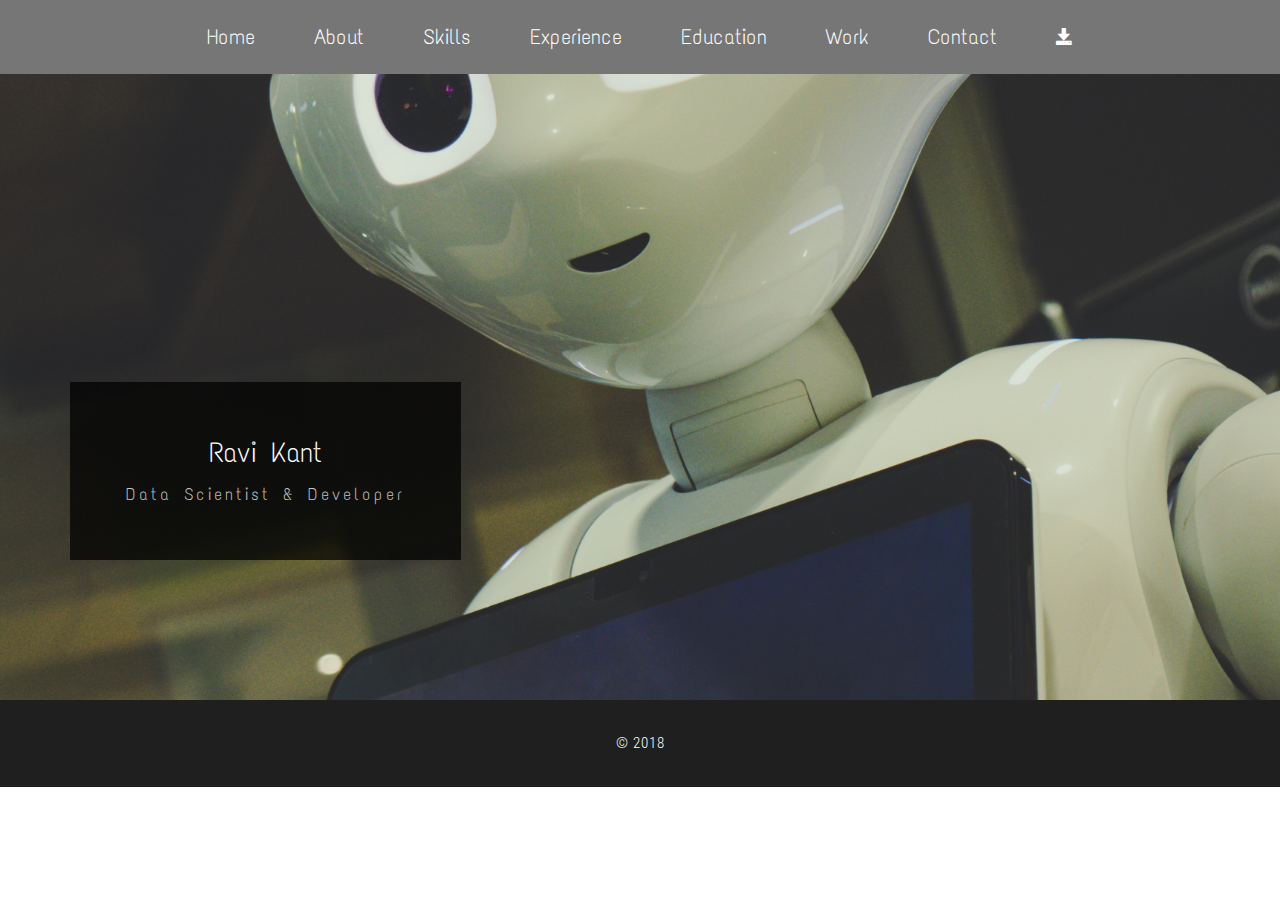
==== commit e00df58b: "latest" ====
--- a/index.html
+++ b/index.html
@@ -1,13 +1,7 @@
-<!--
-Author: W3layouts
-Author URL: http://w3layouts.com
-License: Creative Commons Attribution 3.0 Unported
-License URL: http://creativecommons.org/licenses/by/3.0/
--->
 <!DOCTYPE html>
 <html lang="en">
 <head>
-<title>Easy Resume a Personal Category Flat Bootstrap Responsive Website Template | Home :: w3layouts</title> 
+<title>Ravi Kant</title> 
 <meta name="viewport" content="width=device-width, initial-scale=1">
 <meta http-equiv="Content-Type" content="text/html; charset=utf-8" />
 <meta name="keywords" content="Easy Resume Responsive web template, Bootstrap Web Templates, Flat Web Templates, Android Compatible web template, 
@@ -56,11 +50,11 @@
 	<!-- //top-nav -->
 	
 	<!-- banner --> 
-	<div class="video" data-vide-bg="video/cv">  
+	<div class="video" data-vide-bg="video/img2">  
 		<div class="container">
 			<div class="banner-text agileinfo-text">  
-				<h1>Leland M. Thompson</h1> 
-				<h6>Web Designer & Developer</h6>
+				<h1>Ravi Kant</h1> 
+				<h6>Data Scientist & Developer</h6>
 			</div>  
 		</div>	
 	</div>	
@@ -77,40 +71,40 @@
 				<div class="modal-body modal-spa">
 					<div class="about"> 
 						<div class="col-md-4 about-left ">
-							<img src="images/img1.jpg" class="img-responsive" alt=""/>
+							<img src="video/img2.jpg" class="img-responsive" alt=""/>
 						</div>
 						<div class="col-md-8 about-right wthree">
-							<h3>Hi, i'm <span>Leland M. Thompson </span></h3>
-							<h4>Web Designer & Developer </h4>
+							<h3>Hi, i'm <span>Ravi Kant </span></h3>
+							<h4>Data Scientist & Developer </h4>
 							<ul class="address">
 								<li>
 									<ul class="agileits-address-text ">
 										<li><b>D.O.B</b></li>
-										<li>23-06-1980</li>
+										<li>21-06-1996</li>
 									</ul>
 								</li>
 								<li>
 									<ul class="agileits-address-text">
 										<li><b>PHONE </b></li>
-										<li>+00 111 222 3333</li>
+										<li>+91 7894705821</li>
 									</ul>
 								</li>
 								<li>
 									<ul class="agileits-address-text">
 										<li><b>ADDRESS </b></li>
-										<li>756 global Place, North Sydney, Canada.</li>
+										<li>303, Laa Cascade, Roopena Agrahara, Bengaluru-560068</li>
 									</ul>
 								</li>
 								<li>
 									<ul class="agileits-address-text">
 										<li><b>E-MAIL </b></li>
-										<li><a href="mailto:example@mail.com"> mail@example.com</a></li>
+										<li><a href="mailto:rkant062@live.com"> rkant062@live.com</a></li>
 									</ul>
 								</li>
 								<li>
 									<ul class="agileits-address-text">
 										<li><b>WEBSITE </b></li>
-										<li><a href="http://w3layouts.com">www.myresume.com</a></li>
+										<li><a href="http://rkant062.github.io">www.myresume.com</a></li>
 									</ul>
 								</li>
 							</ul> 
@@ -138,22 +132,22 @@
 					<div class="skills"> 
 						<div class="col-md-6 bar-grids">
 							<h4><span class="glyphicon glyphicon-cog"></span> Technical Skills </h4>
-							<h6>web design  <span> 80% </span></h6>
+							<h6>Statistical Analysis  <span> 80% </span></h6>
 							<div class="progress">
 								<div class="progress-bar progress-bar-striped active" style="width: 80%">
 								</div>
 							</div>
-							<h6>ui design & developer <span> 70% </span></h6>
+							<h6>Backend <span> 90% </span></h6>
 							<div class="progress  w3-agile">
 								<div class="progress-bar progress-bar-striped active" style="width: 70%">
 								</div>
 							</div>
-							<h6>Javascript<span>90% </span></h6>
+							<h6>RapidMiner<span>90% </span></h6>
 							<div class="progress  w3-agile">
 								<div class="progress-bar progress-bar-striped active" style="width: 90%">
 								</div>
 							</div>
-							<h6>Photoshop <span> 75% </span></h6>
+							<h6>H2o.ai <span> 75% </span></h6>
 							<div class="progress  w3-agile">
 								<div class="progress-bar progress-bar-striped active" style="width: 75%">
 								</div>
@@ -161,12 +155,12 @@
 						</div> 
 						<div class="col-md-6 bar-grids  w3-agile">
 							<h4><span class="glyphicon glyphicon-briefcase"></span> Professional Skills </h4>
-							<h6>Communication<span> 85% </span></h6>
+							<h6>KNIME<span> 85% </span></h6>
 							<div class="progress">
 								<div class="progress-bar progress-bar-striped active" style="width: 85%">
 								</div>
 							</div>
-							<h6>Social media marketing<span> 95% </span></h6>
+							<h6>Python/ R/ Java<span> 95% </span></h6>
 							<div class="progress">
 								<div class="progress-bar progress-bar-striped active" style="width: 95%">
 								</div>
@@ -176,7 +170,7 @@
 								<div class="progress-bar progress-bar-striped active" style="width: 90%">
 								</div>
 							</div>
-							<h6>Confidence<span>86% </span></h6>
+							<h6>Confidence<span>95% </span></h6>
 							<div class="progress prgs-w3agile-last">
 								<div class="progress-bar progress-bar-striped active" style="width: 86%">
 								</div>
@@ -201,27 +195,27 @@
 					<div class="experience w3-agileits-info">  
 						<div class="experience-grids">
 							<div class="experience-left">
-								<h3>2014 - Now </h3>
-								<h5>Company Name </h5>
+								<h3>2018 Aug - Now </h3>
+								<h5>Dell EMC </h5>
 							</div>
 							<div class="experience-right">
-								<h4>Senior Web Designer</h4>
+								<h4>Software Engineer 1: Storage Core and Analytics</h4>
 								<p>Itaque earum rerum hic tenetur a sapiente delectus reiciendis maiores alias Lorem ipsum dolor sit amet, consectetur adipiscing elit. Cras rutrum iaculis enim, non convallis felis mattis at</p>
 							</div>
 							<div class="clearfix"> </div>
 						</div> 
 						<div class="experience-grids experience-grids-btm">
 							<div class="experience-left">
-								<h3>2013 - 2014</h3>
-								<h5>Company Name </h5>
+								<h3>2018 Jan - 2018 Aug</h3>
+								<h5>Aptus Data Labs </h5>
 							</div>
 							<div class="experience-right">
-								<h4>Graphic Designer</h4>
+								<h4>Junior Data Scientist</h4>
 								<p>Itaque earum rerum hic tenetur a sapiente delectus reiciendis maiores alias Lorem ipsum dolor sit amet, consectetur adipiscing elit. Cras rutrum iaculis enim, non convallis felis mattis at</p>
 							</div>
 							<div class="clearfix"> </div>
 						</div>
-						<div class="experience-grids w3-agileits">
+						<!--<div class="experience-grids w3-agileits">
 							<div class="experience-left">
 								<h3>2011 - 2013</h3>
 								<h5>Company Name </h5>
@@ -231,7 +225,7 @@
 								<p>Itaque earum rerum hic tenetur a sapiente delectus reiciendis maiores alias Lorem ipsum dolor sit amet, consectetur adipiscing elit. Cras rutrum iaculis enim, non convallis felis mattis at</p>
 							</div>
 							<div class="clearfix"> </div>
-						</div>
+						</div> -->
 					</div>
 				</div> 
 			</div>
@@ -250,22 +244,22 @@
 					<div class="experience">  
 						<div class="experience-grids">
 							<div class="experience-left">
-								<h3>2011<span>(2 Years Course)</span> </h3>
-								<h5> University Name</h5>
+								<h3>2014<span>(4 Years Course)</span> </h3>
+								<h5> IIIT Bhubaneswar</h5>
 							</div>
 							<div class="experience-right">
-								<h4>Master of Web Design</h4>
+								<h4>Bachelors in Technology</h4>
 								<p>Itaque earum rerum hic tenetur a sapiente delectus reiciendis maiores alias Lorem ipsum dolor sit amet, consectetur adipiscing elit. Cras rutrum iaculis enim, non convallis felis mattis at</p>
 							</div>
 							<div class="clearfix"> </div>
 						</div> 
 						<div class="experience-grids experience-grids-btm">
 							<div class="experience-left">
-								<h3>2009<span>(3 Years Course)</span></h3>
-								<h5> University Name</h5>
+								<h3>2012<span>(2 Years Course)</span></h3>
+								<h5>St. Michael's High School</h5>
 							</div>
 							<div class="experience-right">
-								<h4>Diploma in Design</h4>
+								<h4>Senior Secondary Education</h4>
 								<p>Itaque earum rerum hic tenetur a sapiente delectus reiciendis maiores alias Lorem ipsum dolor sit amet, consectetur adipiscing elit. Cras rutrum iaculis enim, non convallis felis mattis at</p>
 							</div>
 							<div class="clearfix"> </div>
@@ -400,7 +394,7 @@
 					<div class="contact"> 
 						<div class="contact-w3lsrow">
 							<div class="col-md-6 contact-left w3-agileits">
-								<iframe src="https://www.google.com/maps/embed?pb=!1m18!1m12!1m3!1d3023.9503398796587!2d-73.9940307!3d40.719109700000004!2m3!1f0!2f0!3f0!3m2!1i1024!2i768!4f13.1!3m3!1m2!1s0x89c25a27e2f24131%3A0x64ffc98d24069f02!2sCANADA!5e0!3m2!1sen!2sin!4v1441710758555" allowfullscreen></iframe>
+								<iframe src="https://www.google.com/maps/place/Roopena+Agrahara,+Bommanahalli,+Bengaluru,+Karnataka+560068/@12.88631,77.5579536,12.25z/data=!4m5!3m4!1s0x3bae14ee7a6b5029:0xfaed9c2b85ba46cb!8m2!3d12.9106725!4d77.6235413" allowfullscreen></iframe>
 							</div>
 							<div class="col-md-6 contact-right">
 								<form action="#" method="post">
@@ -439,7 +433,7 @@
 	<!-- footer -->
 	<div class="footer">
 		<div class="container">
-			<p>© 2016 Easy Resume. All rights reserved | Design by <a href="http://w3layouts.com">W3layouts</a></p>
+			<p>© 2018 </a></p>
 		</div>
 	</div>
 	<!-- //footer --> 
--- a/css/style.css
+++ b/css/style.css
@@ -33,8 +33,7 @@
 }
 /*-- top-nav --*/  
 .top-nav {
-    background: #ec407a;
-}
+    background: #777676;}
 .nav > li {
     display: inline-block;
     padding: 1.5em 2em;
@@ -50,7 +49,7 @@
     font-family: 'Text Me One', sans-serif;
 }
 ul.nav.navbar li a:hover,ul.nav.navbar li a.active{ 
-	color:#ec407a;
+	color:#409eec;
 	background:transparent;
 	outline:none;
 } 
@@ -67,7 +66,7 @@
 .w3ls-hover span::before {
 	content: attr(data-letters);
 	position: absolute;
-	color: #000;
+	color: rgb(66, 61, 61);
 	left: 0;
 	overflow: hidden;
 	white-space: nowrap;
@@ -90,12 +89,12 @@
     font-size: 1.2em; 
 }
 ul.nav.navbar li a.w3ls-icon:hover {
-	color:#000;
+	color:rgb(112, 119, 133);
 }
 /*-- //top-nav --*/
 /*-- banner --*/  
 .video {
-	background:url(../images/cv.jpg)no-repeat;
+	background:url(../images/img2.jpg)no-repeat;
     background-position:0px 0px;
 	text-align: left;
 	min-height: 100%;
@@ -109,16 +108,16 @@
     padding: 4em;
 }
 .banner-text h1 {
-    font-size: 3.5em;
-    color: #fff;
-	font-weight: 900;
+    font-size: 2em;
+    color: #fff;
+	font-weight: 200;
 }
 .banner-text h6 {
     font-size: 1.2em;
     color: #cac7c8;
     margin-top: 1em;
     letter-spacing: 3px;
-    font-weight: 900;
+    font-weight: 200;
 }
 .video iframe{
 width: 100%;
@@ -240,7 +239,7 @@
 }
 .bar-grids h4 {
     font-size: 1.6em;
-    color: #1dadd3;
+    color: #226679;
     margin-bottom: 1.5em;
     border-bottom: 1px dashed #484848;
     padding-bottom: 0.5em;
@@ -260,7 +259,7 @@
     border-radius: 0;
 }
 .progress-bar { 
-    background-color: #b3315d;
+    background-color: #20aec7;
 }
 .bar-grids h6 {
     font-size: 1em;
@@ -284,10 +283,10 @@
 .experience-left {
     float: left;
     width: 30%;
-    background: #ec407a;
+    background: #4e4e4e;
     text-align: center;
     padding: 2em 0;
-    border: 2px solid #ec407a;
+    border: 2px solid #272123;
 	-webkit-transition: .5s all;
 	-moz-transition: .5s all;
 	transition: .5s all;
@@ -297,11 +296,11 @@
 .experience-right {
     float: right;
     width: 70%;
-    border: 1px solid #ec407a;
+    border: 1px solid #75092d;
 	padding: 1.5em;
 }
 .experience-left h3 {
-    font-size: 1.8em;
+    font-size: 1.2em;
     color: #fff;
     font-family: 'Roboto Condensed', sans-serif;
     font-weight: 800;
@@ -312,10 +311,10 @@
     margin-top: 1em;
 }
 .experience-right h4 {
-    font-size: 1.6em;
-    color: #1dadd3;
+    font-size: 1.2em;
+    color: #b30656;
     margin-bottom: 0.5em;
-	font-weight: 900;
+	font-weight: 400;
 }
 .experience-grids.experience-grids-btm {
     margin: 2em auto;
@@ -354,7 +353,7 @@
 	width: 100%;
 }
 .gallery-w3ls-hover .view-caption {
-	background-color: rgba(236, 64, 122, 0.85);
+	background-color: rgba(17, 195, 240, 0.85);
 	border: 5px solid #fff;
 	bottom: 0;
 	color: #fff;
@@ -645,7 +644,7 @@
     border: none;
     box-shadow: none;
     position: absolute;
-    background: #ec407a;
+    background: #1890d6;
     width: 100%;
     z-index: 9;
 }
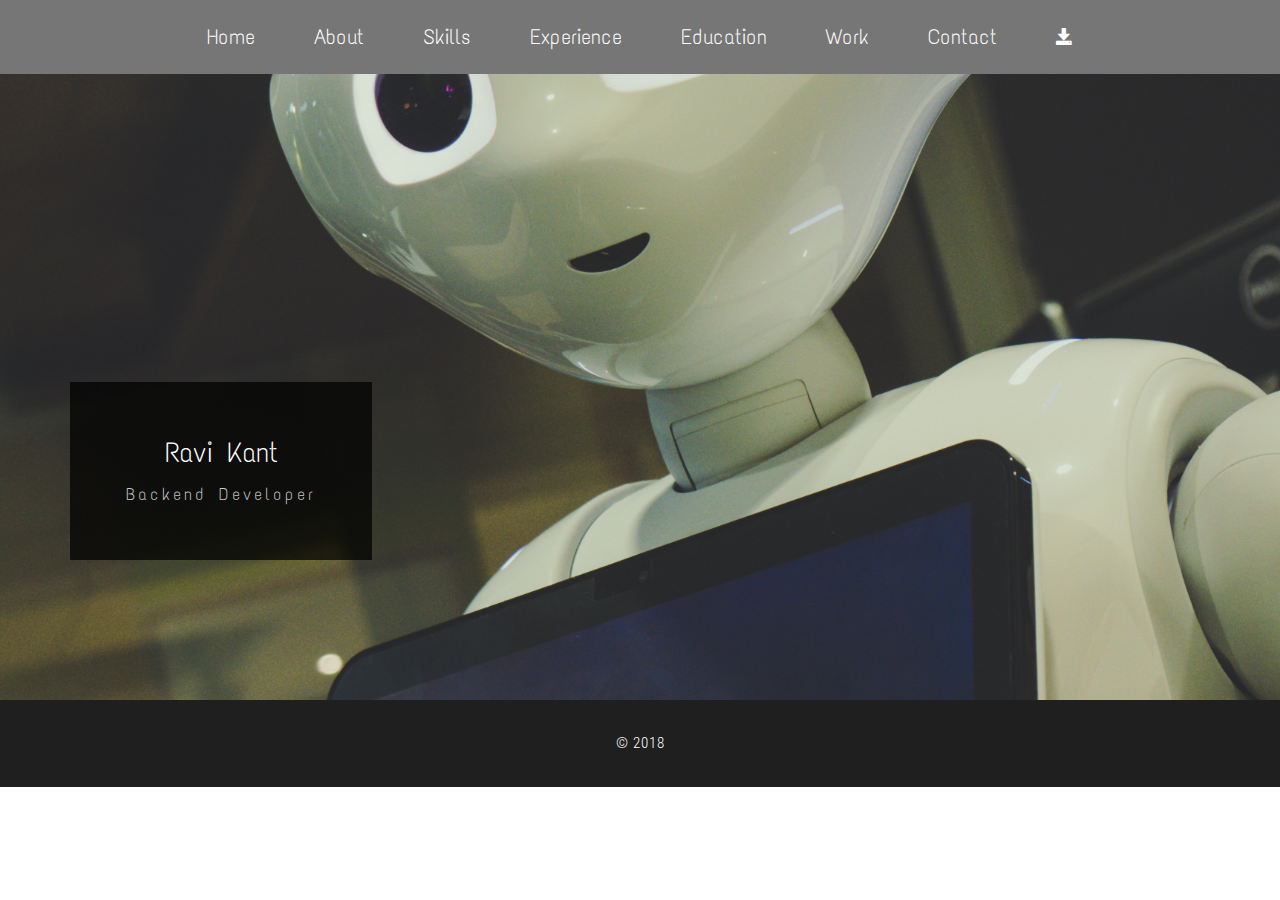
==== commit f5c9e98a: "Update index.html" ====
--- a/index.html
+++ b/index.html
@@ -54,7 +54,7 @@
 		<div class="container">
 			<div class="banner-text agileinfo-text">  
 				<h1>Ravi Kant</h1> 
-				<h6>Data Scientist & Developer</h6>
+				<h6>Backend Developer</h6>
 			</div>  
 		</div>	
 	</div>	
@@ -74,8 +74,8 @@
 							<img src="video/img2.jpg" class="img-responsive" alt=""/>
 						</div>
 						<div class="col-md-8 about-right wthree">
-							<h3>Hi, i'm <span>Ravi Kant </span></h3>
-							<h4>Data Scientist & Developer </h4>
+							<h3>Hi, I'm <span>Ravi Kant </span></h3>
+							<h4>Backend Developer </h4>
 							<ul class="address">
 								<li>
 									<ul class="agileits-address-text ">
@@ -132,7 +132,7 @@
 					<div class="skills"> 
 						<div class="col-md-6 bar-grids">
 							<h4><span class="glyphicon glyphicon-cog"></span> Technical Skills </h4>
-							<h6>Statistical Analysis  <span> 80% </span></h6>
+							<h6>Distributed Computing<span> 80% </span></h6>
 							<div class="progress">
 								<div class="progress-bar progress-bar-striped active" style="width: 80%">
 								</div>
@@ -142,12 +142,12 @@
 								<div class="progress-bar progress-bar-striped active" style="width: 70%">
 								</div>
 							</div>
-							<h6>RapidMiner<span>90% </span></h6>
+							<h6>Microservices<span>90% </span></h6>
 							<div class="progress  w3-agile">
 								<div class="progress-bar progress-bar-striped active" style="width: 90%">
 								</div>
 							</div>
-							<h6>H2o.ai <span> 75% </span></h6>
+							<h6>Multithreading<span> 75% </span></h6>
 							<div class="progress  w3-agile">
 								<div class="progress-bar progress-bar-striped active" style="width: 75%">
 								</div>
@@ -155,7 +155,7 @@
 						</div> 
 						<div class="col-md-6 bar-grids  w3-agile">
 							<h4><span class="glyphicon glyphicon-briefcase"></span> Professional Skills </h4>
-							<h6>KNIME<span> 85% </span></h6>
+							<h6>Databases<span> 85% </span></h6>
 							<div class="progress">
 								<div class="progress-bar progress-bar-striped active" style="width: 85%">
 								</div>
@@ -196,7 +196,7 @@
 						<div class="experience-grids">
 							<div class="experience-left">
 								<h3>2018 Aug - Now </h3>
-								<h5>Dell EMC </h5>
+								<h5>Dell <font color="blue">EMC</font> </h5>
 							</div>
 							<div class="experience-right">
 								<h4>Software Engineer 1: Storage Core and Analytics</h4>
@@ -249,6 +249,7 @@
 							</div>
 							<div class="experience-right">
 								<h4>Bachelors in Technology</h4>
+								<h6>University Topper</h6>
 								<p>Itaque earum rerum hic tenetur a sapiente delectus reiciendis maiores alias Lorem ipsum dolor sit amet, consectetur adipiscing elit. Cras rutrum iaculis enim, non convallis felis mattis at</p>
 							</div>
 							<div class="clearfix"> </div>
@@ -283,88 +284,88 @@
 						<div class="gallery-row"> 
 							<div class="col-md-4 gallery-grids">
 								<div class="gallery-w3ls-hover">
-									<a href="images/g1.jpg" data-lightbox="example-set" data-title="Lorem Ipsum is simply dummy the when an unknown galley">
-										<img src="images/g1.jpg" class="img-responsive zoom-img" alt=""/>
-										<div class="view-caption">
-											<h5>View+</h5> 
-										</div>
-									</a>
-								</div>
-							</div>
-							<div class="col-md-4 gallery-grids">
-								<div class="gallery-w3ls-hover">
-									<a href="images/g2.jpg" data-lightbox="example-set" data-title="Sed ut perspiciatis unde omnis iste natus error sit">
-										<img src="images/g2.jpg" class="img-responsive zoom-img" alt=""/>
-										<div class="view-caption">
-											<h5>View+</h5> 
-										</div>
-									</a>
-								</div>
-							</div>
-							<div class="col-md-4 gallery-grids">
-								<div class="gallery-w3ls-hover">
-									<a href="images/g3.jpg" data-lightbox="example-set" data-title="Eaque ipsa quae ab illo inventore veritatis et quasi">
-										<img src="images/g3.jpg" class="img-responsive zoom-img" alt=""/>
-										<div class="view-caption">
-											<h5>View+</h5> 
-										</div>
-									</a>
-								</div>
-							</div>
-							<div class="col-md-4 gallery-grids">
-								<div class="gallery-w3ls-hover">
-									<a href="images/g4.jpg" data-lightbox="example-set" data-title="Lorem Ipsum is simply dummy the when an unknown galley">
-										<img src="images/g4.jpg" class="img-responsive zoom-img" alt=""/>
-										<div class="view-caption">
-											<h5>View+</h5> 
-										</div>
-									</a>
-								</div>
-							</div>
-							<div class="col-md-4 gallery-grids">
-								<div class="gallery-w3ls-hover">
-									<a href="images/g5.jpg" data-lightbox="example-set" data-title="Sed ut perspiciatis unde omnis iste natus error sit">
-										<img src="images/g5.jpg" class="img-responsive zoom-img" alt=""/>
-										<div class="view-caption">
-											<h5>View+</h5> 
-										</div>
-									</a>
-								</div>
-							</div>
-							<div class="col-md-4 gallery-grids">
-								<div class="gallery-w3ls-hover">
-									<a href="images/g6.jpg" data-lightbox="example-set" data-title="Lorem Ipsum is simply dummy the when an unknown galley">
-										<img src="images/g6.jpg" class="img-responsive zoom-img" alt=""/>
-										<div class="view-caption">
-											<h5>View+</h5> 
-										</div>
-									</a>
-								</div>
-							</div>
-							<div class="col-md-4 gallery-grids">
-								<div class="gallery-w3ls-hover">
-									<a href="images/g3.jpg" data-lightbox="example-set" data-title="Sed ut perspiciatis unde omnis iste natus error sit">
-										<img src="images/g3.jpg" class="img-responsive zoom-img" alt=""/>
-										<div class="view-caption">
-											<h5>View+</h5> 
-										</div>
-									</a>
-								</div>
-							</div>
-							<div class="col-md-4 gallery-grids">
-								<div class="gallery-w3ls-hover">
-									<a href="images/g1.jpg" data-lightbox="example-set" data-title="Eaque ipsa quae ab illo inventore veritatis et quasi">
-										<img src="images/g1.jpg" class="img-responsive zoom-img" alt=""/>
-										<div class="view-caption">
-											<h5>View+</h5> 
-										</div>
-									</a>
-								</div>
-							</div>
-							<div class="col-md-4 gallery-grids">
-								<div class="gallery-w3ls-hover">
-									<a href="images/g2.jpg" data-lightbox="example-set" data-title="Lorem Ipsum is simply dummy the when an unknown galley">
-										<img src="images/g2.jpg" class="img-responsive zoom-img" alt=""/>
+									<a href="images/d1.png" data-lightbox="example-set" data-title="Lorem Ipsum is simply dummy the when an unknown galley">
+										<img src="images/d1.png" class="img-responsive zoom-img" alt=""/>
+										<div class="view-caption">
+											<h5>View+</h5> 
+										</div>
+									</a>
+								</div>
+							</div>
+							<div class="col-md-4 gallery-grids">
+								<div class="gallery-w3ls-hover">
+									<a href="images/d2.png" data-lightbox="example-set" data-title="Sed ut perspiciatis unde omnis iste natus error sit">
+										<img src="images/d2.png" class="img-responsive zoom-img" alt=""/>
+										<div class="view-caption">
+											<h5>View+</h5> 
+										</div>
+									</a>
+								</div>
+							</div>
+							<div class="col-md-4 gallery-grids">
+								<div class="gallery-w3ls-hover">
+									<a href="images/d3.png" data-lightbox="example-set" data-title="Eaque ipsa quae ab illo inventore veritatis et quasi">
+										<img src="images/d3.png" class="img-responsive zoom-img" alt=""/>
+										<div class="view-caption">
+											<h5>View+</h5> 
+										</div>
+									</a>
+								</div>
+							</div>
+							<div class="col-md-4 gallery-grids">
+								<div class="gallery-w3ls-hover">
+									<a href="images/d4.png" data-lightbox="example-set" data-title="Lorem Ipsum is simply dummy the when an unknown galley">
+										<img src="images/d4.png" class="img-responsive zoom-img" alt=""/>
+										<div class="view-caption">
+											<h5>View+</h5> 
+										</div>
+									</a>
+								</div>
+							</div>
+							<div class="col-md-4 gallery-grids">
+								<div class="gallery-w3ls-hover">
+									<a href="images/d5.jpg" data-lightbox="example-set" data-title="Sed ut perspiciatis unde omnis iste natus error sit">
+										<img src="images/d5.jpg" class="img-responsive zoom-img" alt=""/>
+										<div class="view-caption">
+											<h5>View+</h5> 
+										</div>
+									</a>
+								</div>
+							</div>
+							<div class="col-md-4 gallery-grids">
+								<div class="gallery-w3ls-hover">
+									<a href="images/d6.png" data-lightbox="example-set" data-title="Lorem Ipsum is simply dummy the when an unknown galley">
+										<img src="images/d6.png" class="img-responsive zoom-img" alt=""/>
+										<div class="view-caption">
+											<h5>View+</h5> 
+										</div>
+									</a>
+								</div>
+							</div>
+							<div class="col-md-4 gallery-grids">
+								<div class="gallery-w3ls-hover">
+									<a href="images/d7.jpg" data-lightbox="example-set" data-title="Sed ut perspiciatis unde omnis iste natus error sit">
+										<img src="images/d7.jpg" class="img-responsive zoom-img" alt=""/>
+										<div class="view-caption">
+											<h5>View+</h5> 
+										</div>
+									</a>
+								</div>
+							</div>
+							<div class="col-md-4 gallery-grids">
+								<div class="gallery-w3ls-hover">
+									<a href="images/d8.jpg" data-lightbox="example-set" data-title="Eaque ipsa quae ab illo inventore veritatis et quasi">
+										<img src="images/d8.jpg" class="img-responsive zoom-img" alt=""/>
+										<div class="view-caption">
+											<h5>View+</h5> 
+										</div>
+									</a>
+								</div>
+							</div>
+							<div class="col-md-4 gallery-grids">
+								<div class="gallery-w3ls-hover">
+									<a href="images/d9.png" data-lightbox="example-set" data-title="Lorem Ipsum is simply dummy the when an unknown galley">
+										<img src="images/d9.png" class="img-responsive zoom-img" alt=""/>
 										<div class="view-caption">
 											<h5>View+</h5> 
 										</div>
@@ -394,7 +395,7 @@
 					<div class="contact"> 
 						<div class="contact-w3lsrow">
 							<div class="col-md-6 contact-left w3-agileits">
-								<iframe src="https://www.google.com/maps/place/Roopena+Agrahara,+Bommanahalli,+Bengaluru,+Karnataka+560068/@12.88631,77.5579536,12.25z/data=!4m5!3m4!1s0x3bae14ee7a6b5029:0xfaed9c2b85ba46cb!8m2!3d12.9106725!4d77.6235413" allowfullscreen></iframe>
+								<iframe src="https://www.google.com/maps/embed?pb=!1m18!1m12!1m3!1d3023.9503398796587!2d-12.9716!3d77.5946!2m3!1f0!2f0!3f0!3m2!1i1024!2i768!4f13.1!3m3!1m2!1s0x89c25a27e2f24131%3A0x64ffc98d24069f02!2sCANADA!5e0!3m2!1sen!2sin!4v1441710758555" allowfullscreen></iframe>
 							</div>
 							<div class="col-md-6 contact-right">
 								<form action="#" method="post">
@@ -443,4 +444,4 @@
     <!-- Placed at the end of the document so the pages load faster -->
     <script src="js/bootstrap.js"></script>
 </body>
-</html>+</html>
--- a/css/style.css
+++ b/css/style.css
@@ -283,10 +283,10 @@
 .experience-left {
     float: left;
     width: 30%;
-    background: #4e4e4e;
+    background: #333333;
     text-align: center;
     padding: 2em 0;
-    border: 2px solid #272123;
+    border: 2px solid #75092d;
 	-webkit-transition: .5s all;
 	-moz-transition: .5s all;
 	transition: .5s all;
@@ -303,7 +303,7 @@
     font-size: 1.2em;
     color: #fff;
     font-family: 'Roboto Condensed', sans-serif;
-    font-weight: 800;
+    font-weight: 400;
 }
 .experience-left h5 {
     font-size: 1em;
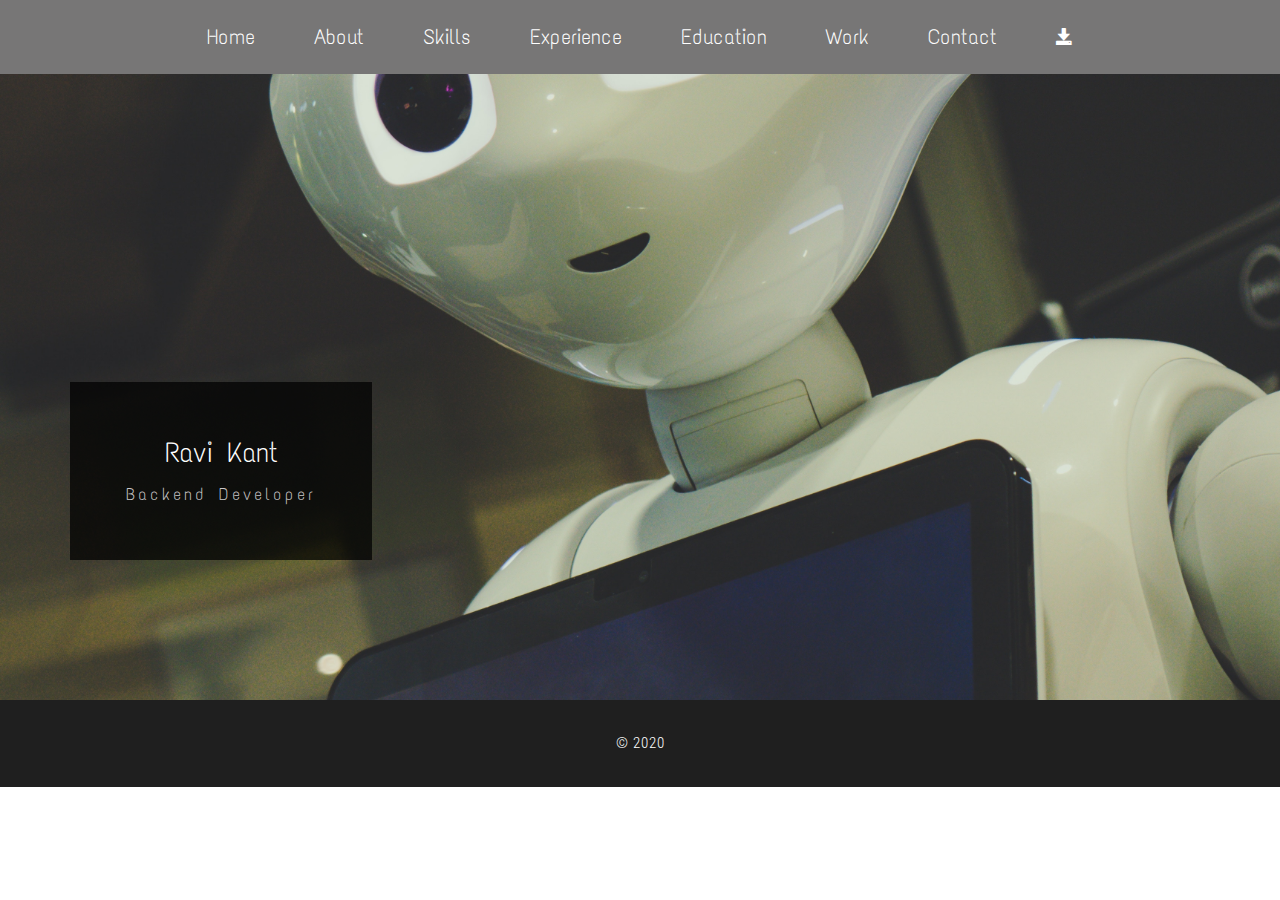
==== commit 77dab7cb: "Copyright changes" ====
--- a/index.html
+++ b/index.html
@@ -434,7 +434,7 @@
 	<!-- footer -->
 	<div class="footer">
 		<div class="container">
-			<p>© 2018 </a></p>
+			<p>© 2020 </a></p>
 		</div>
 	</div>
 	<!-- //footer --> 
